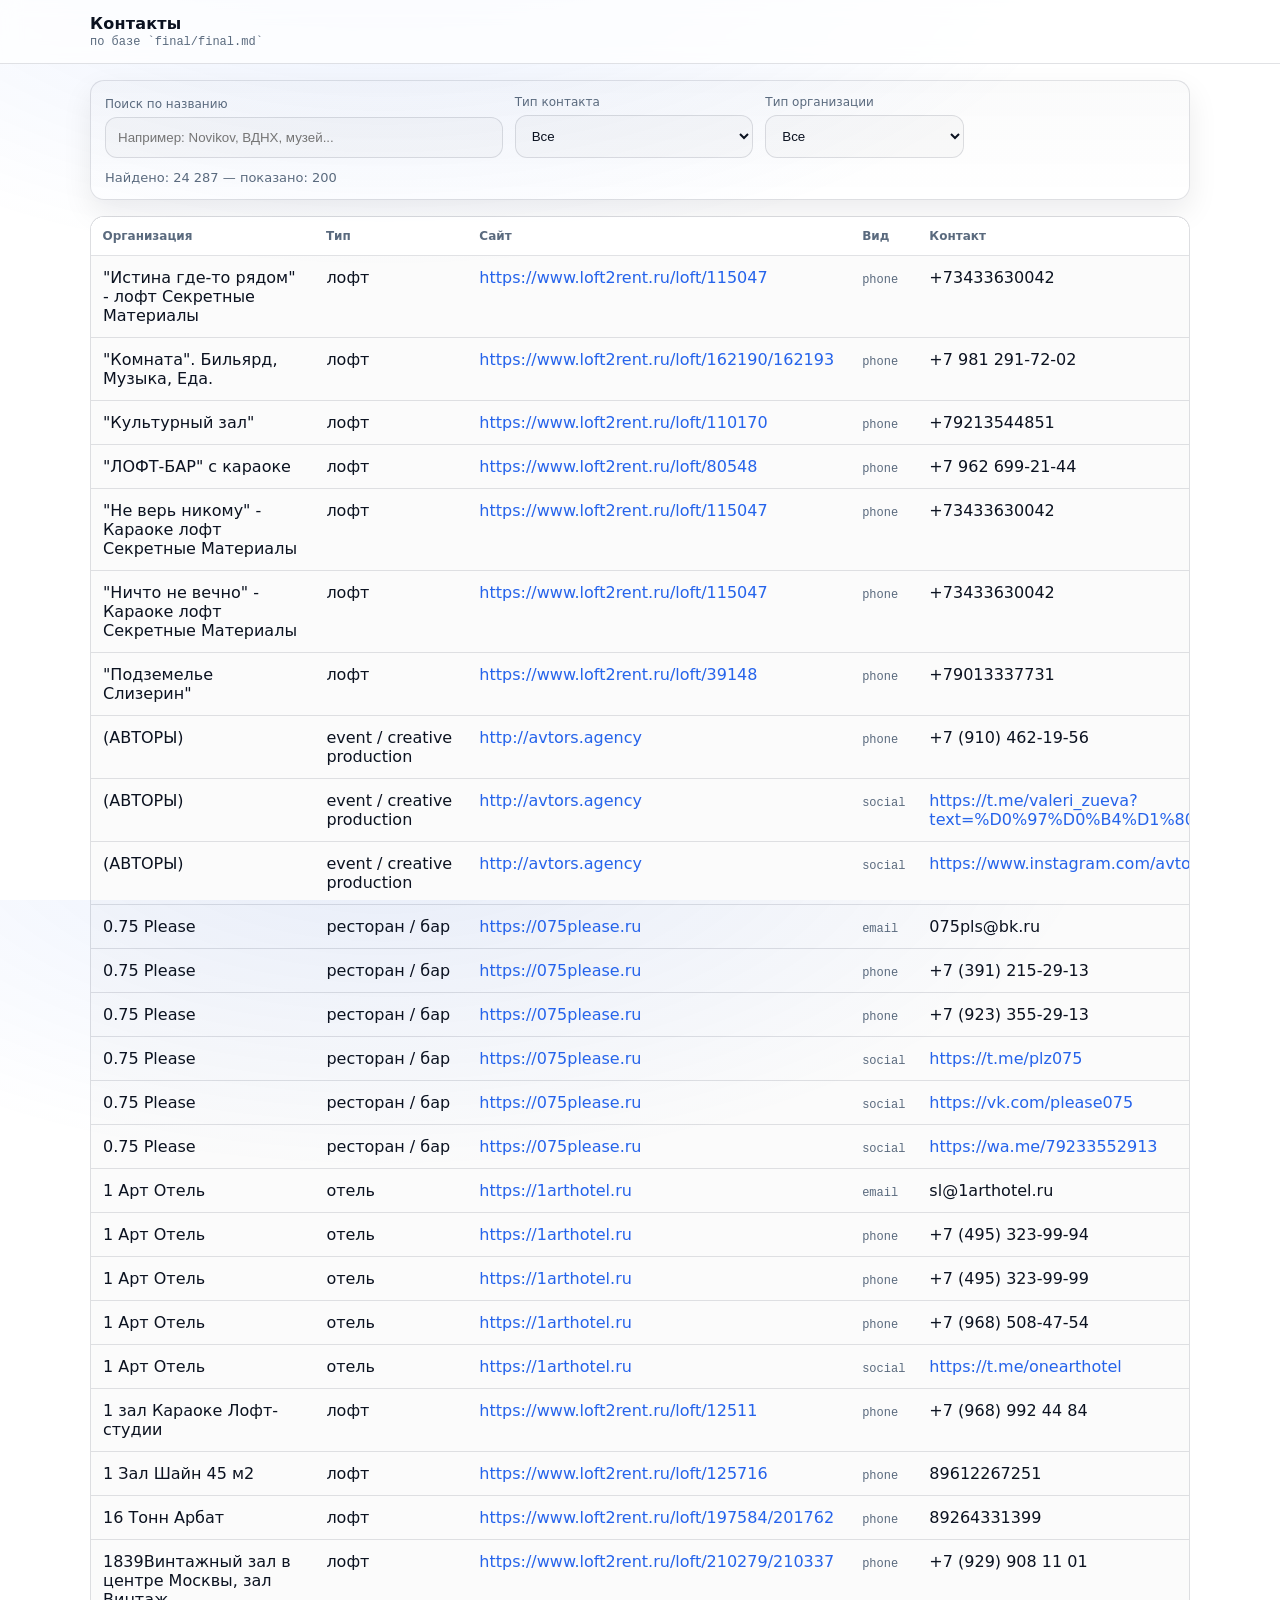
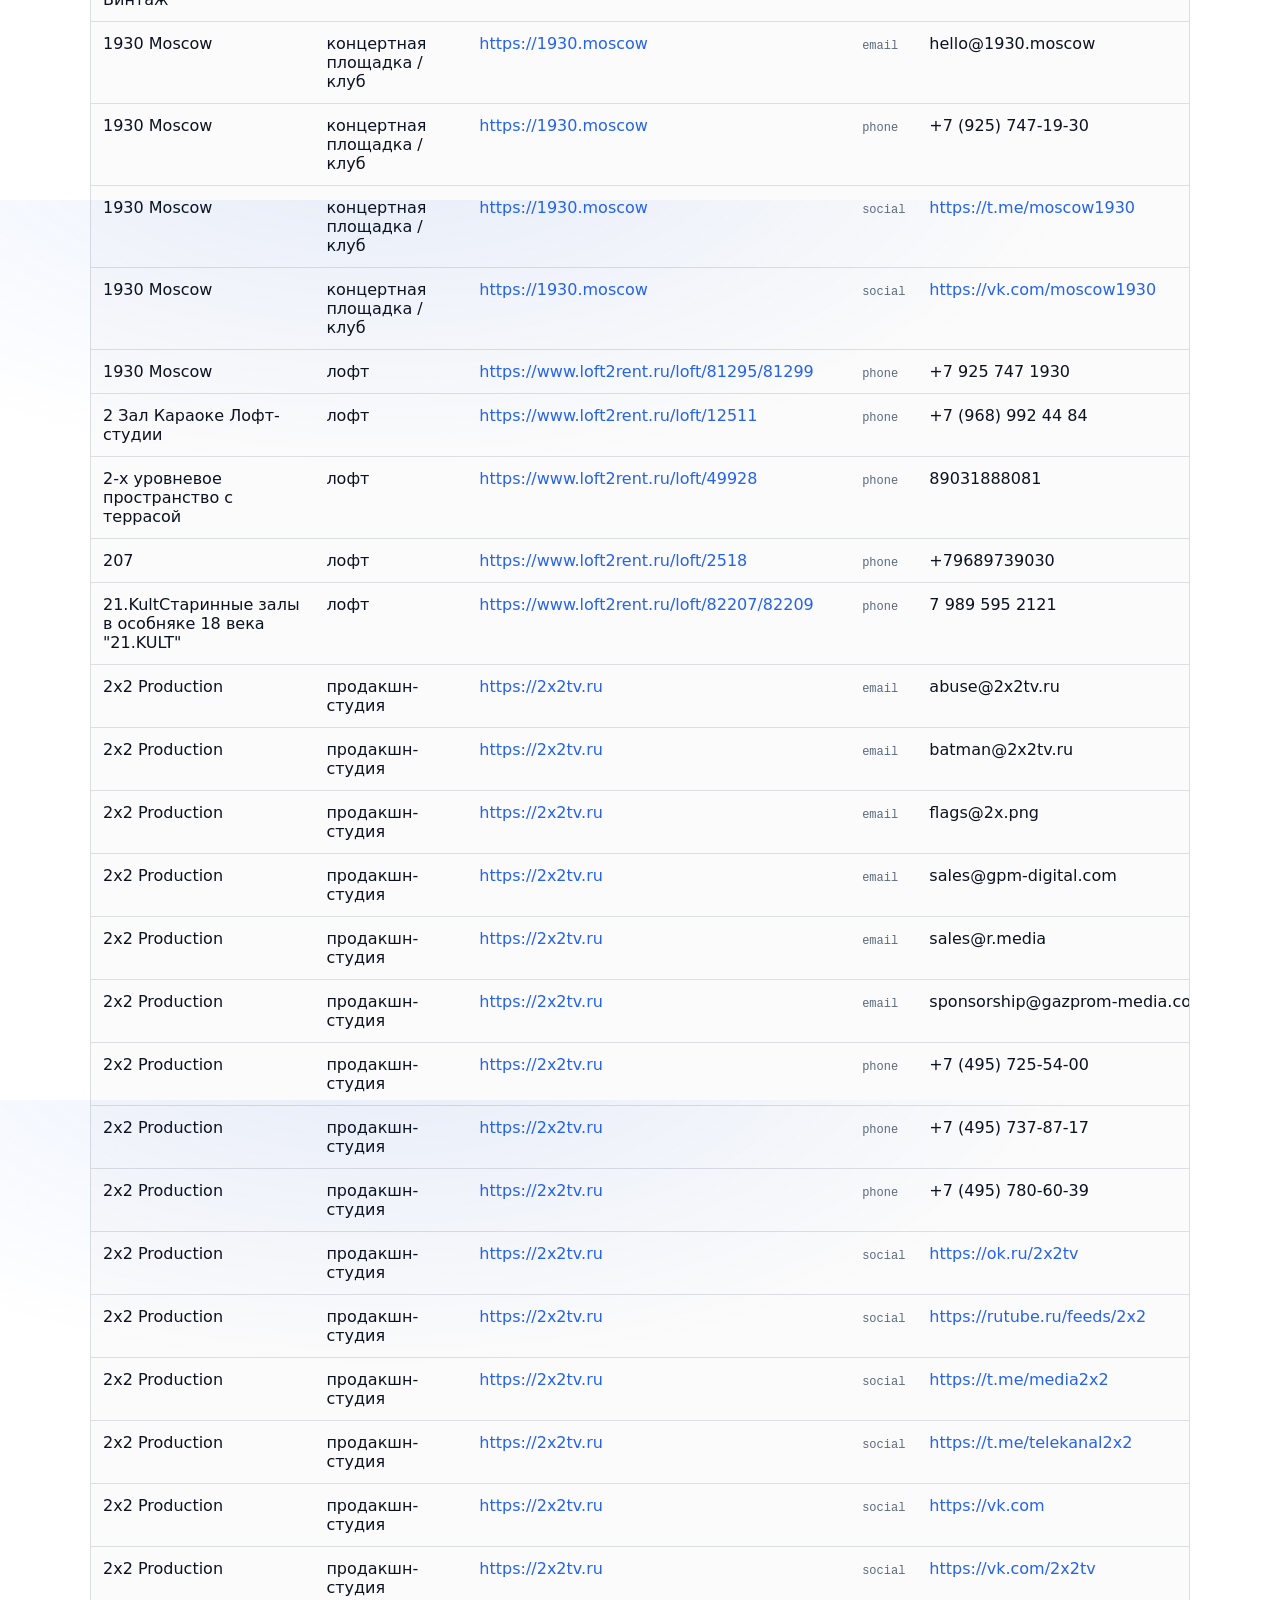
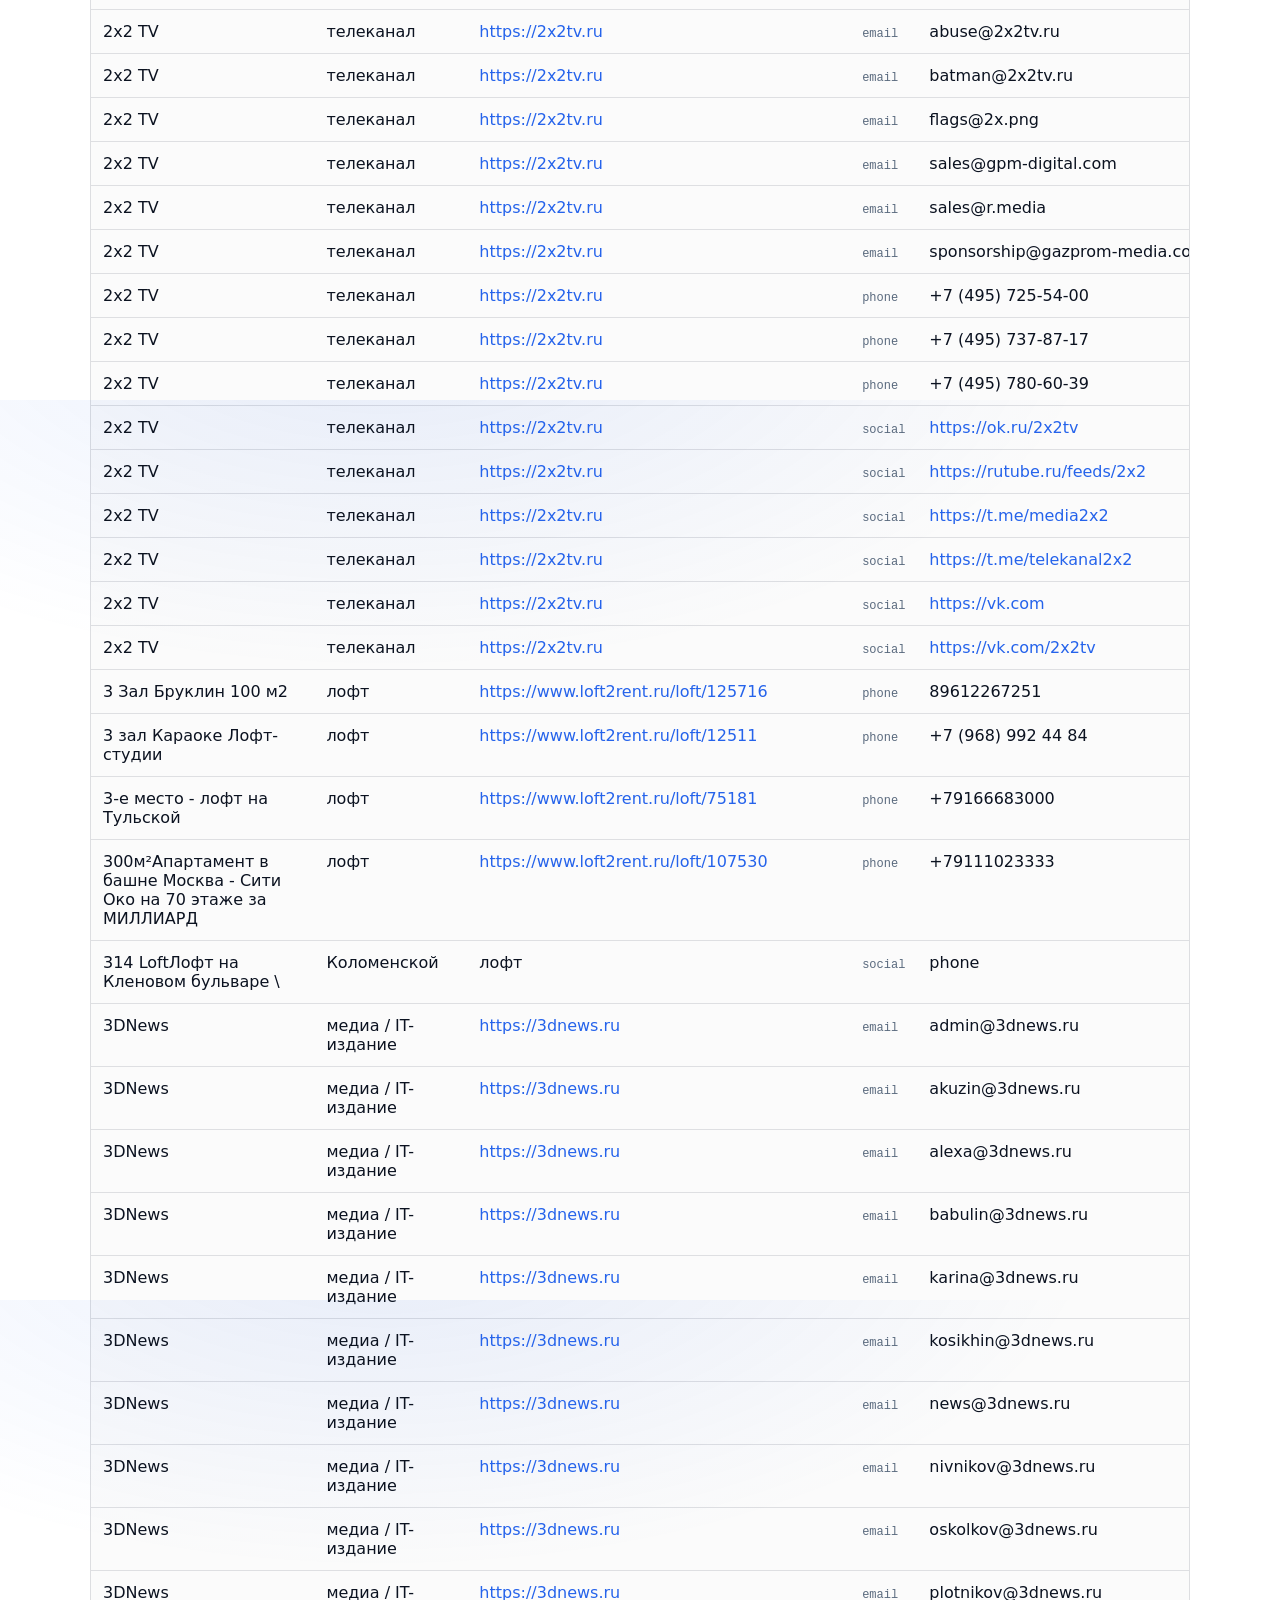
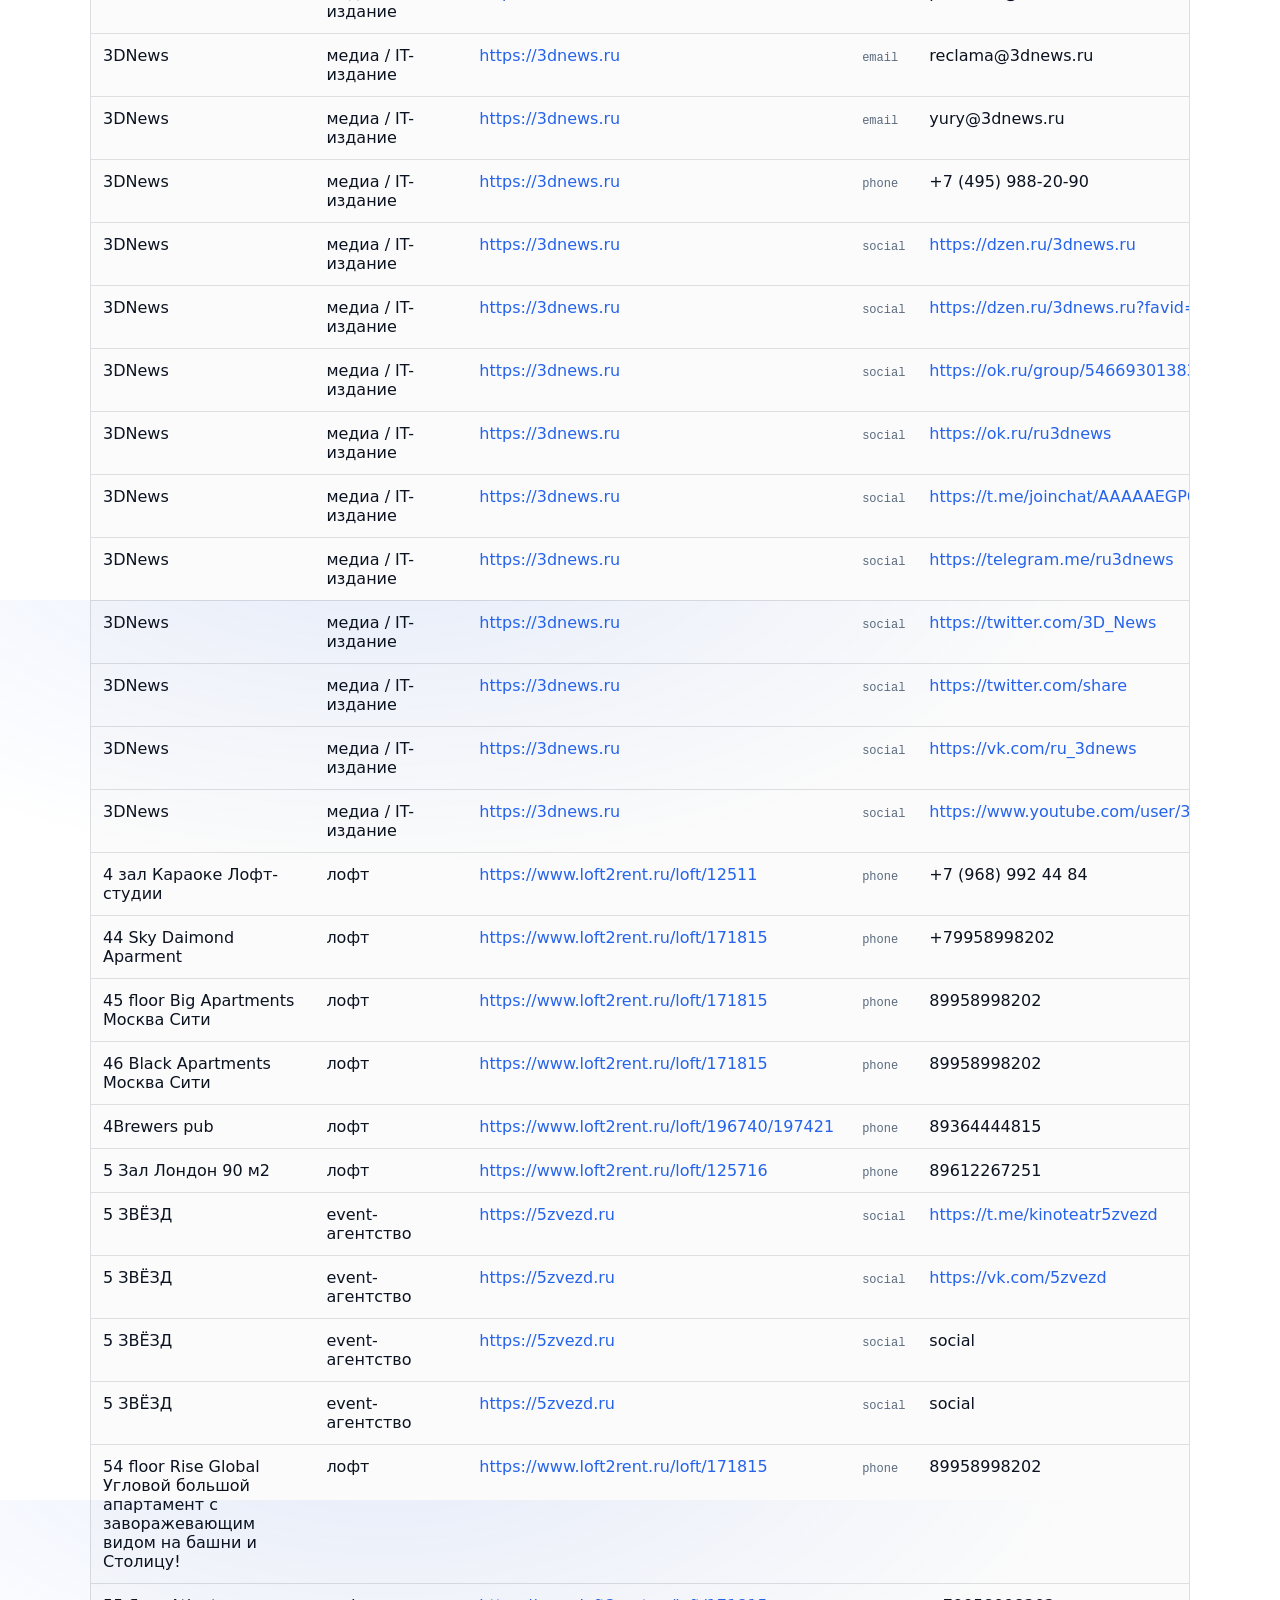
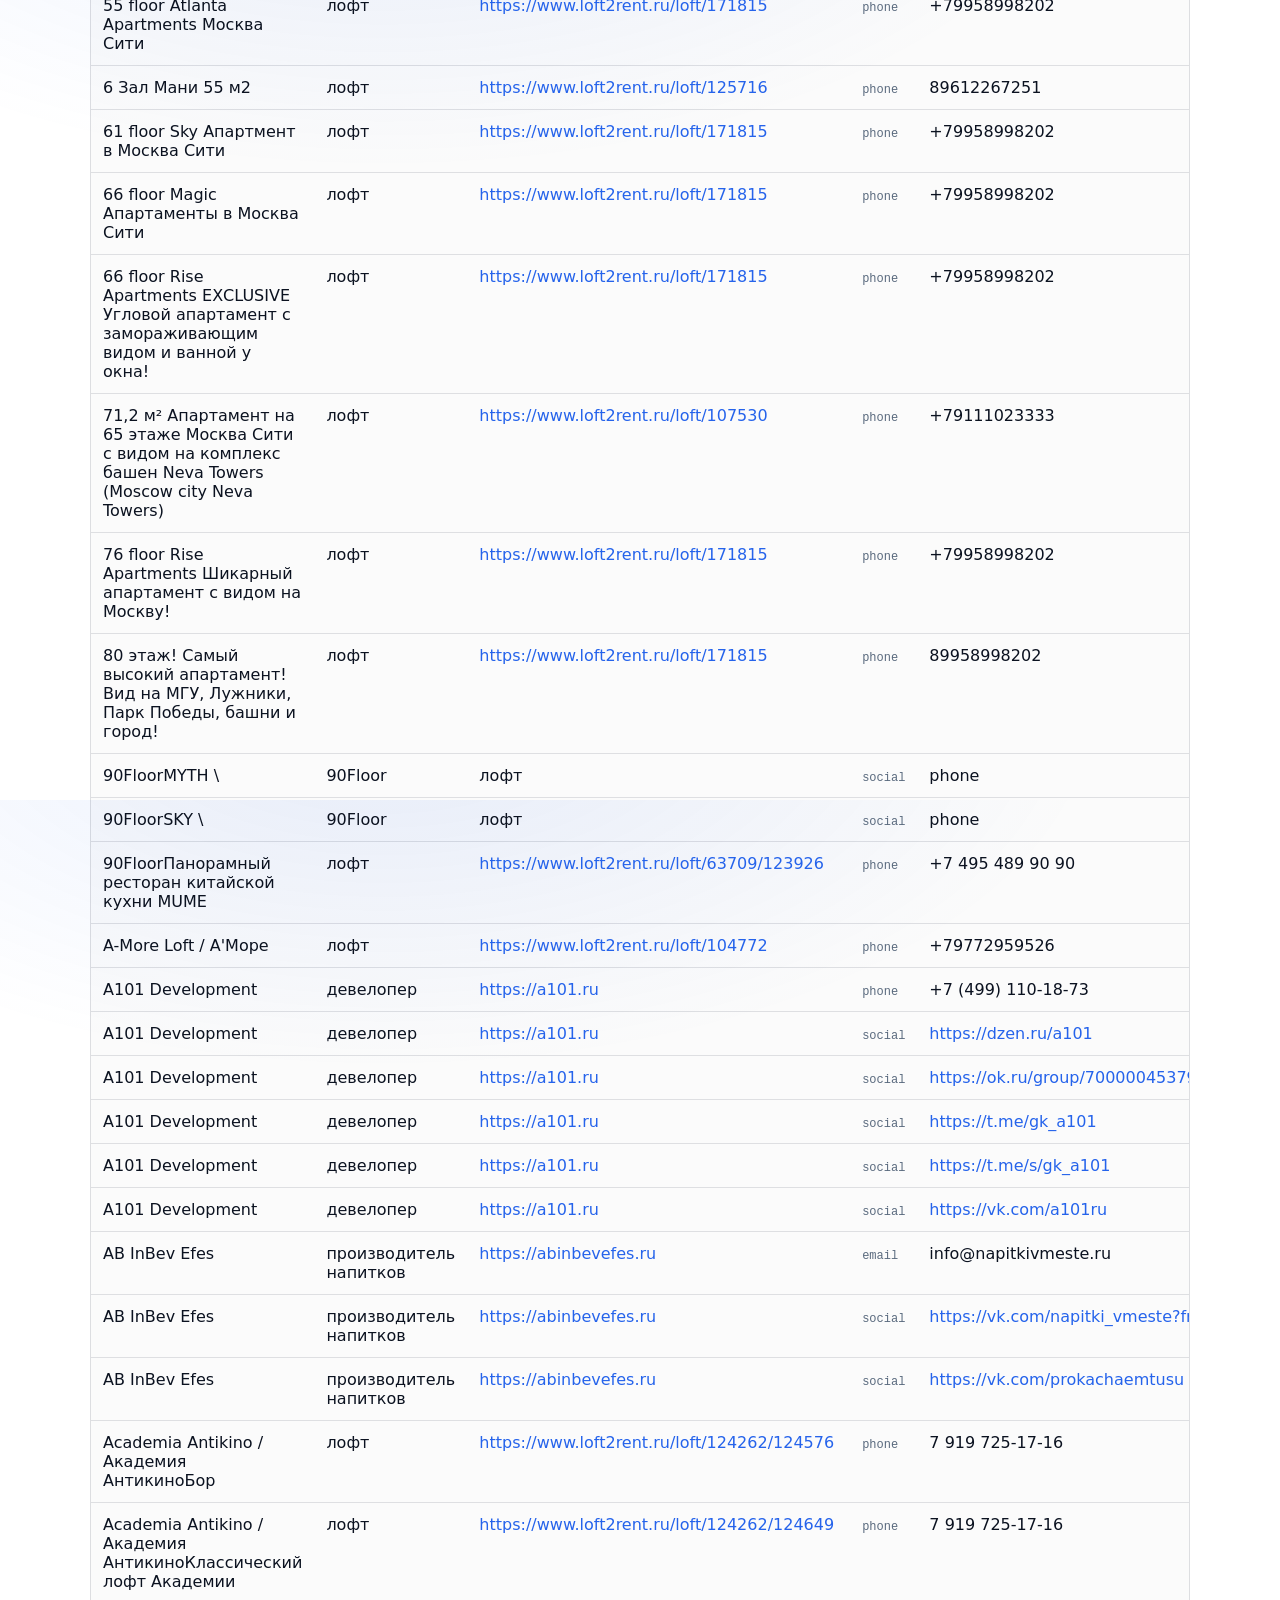
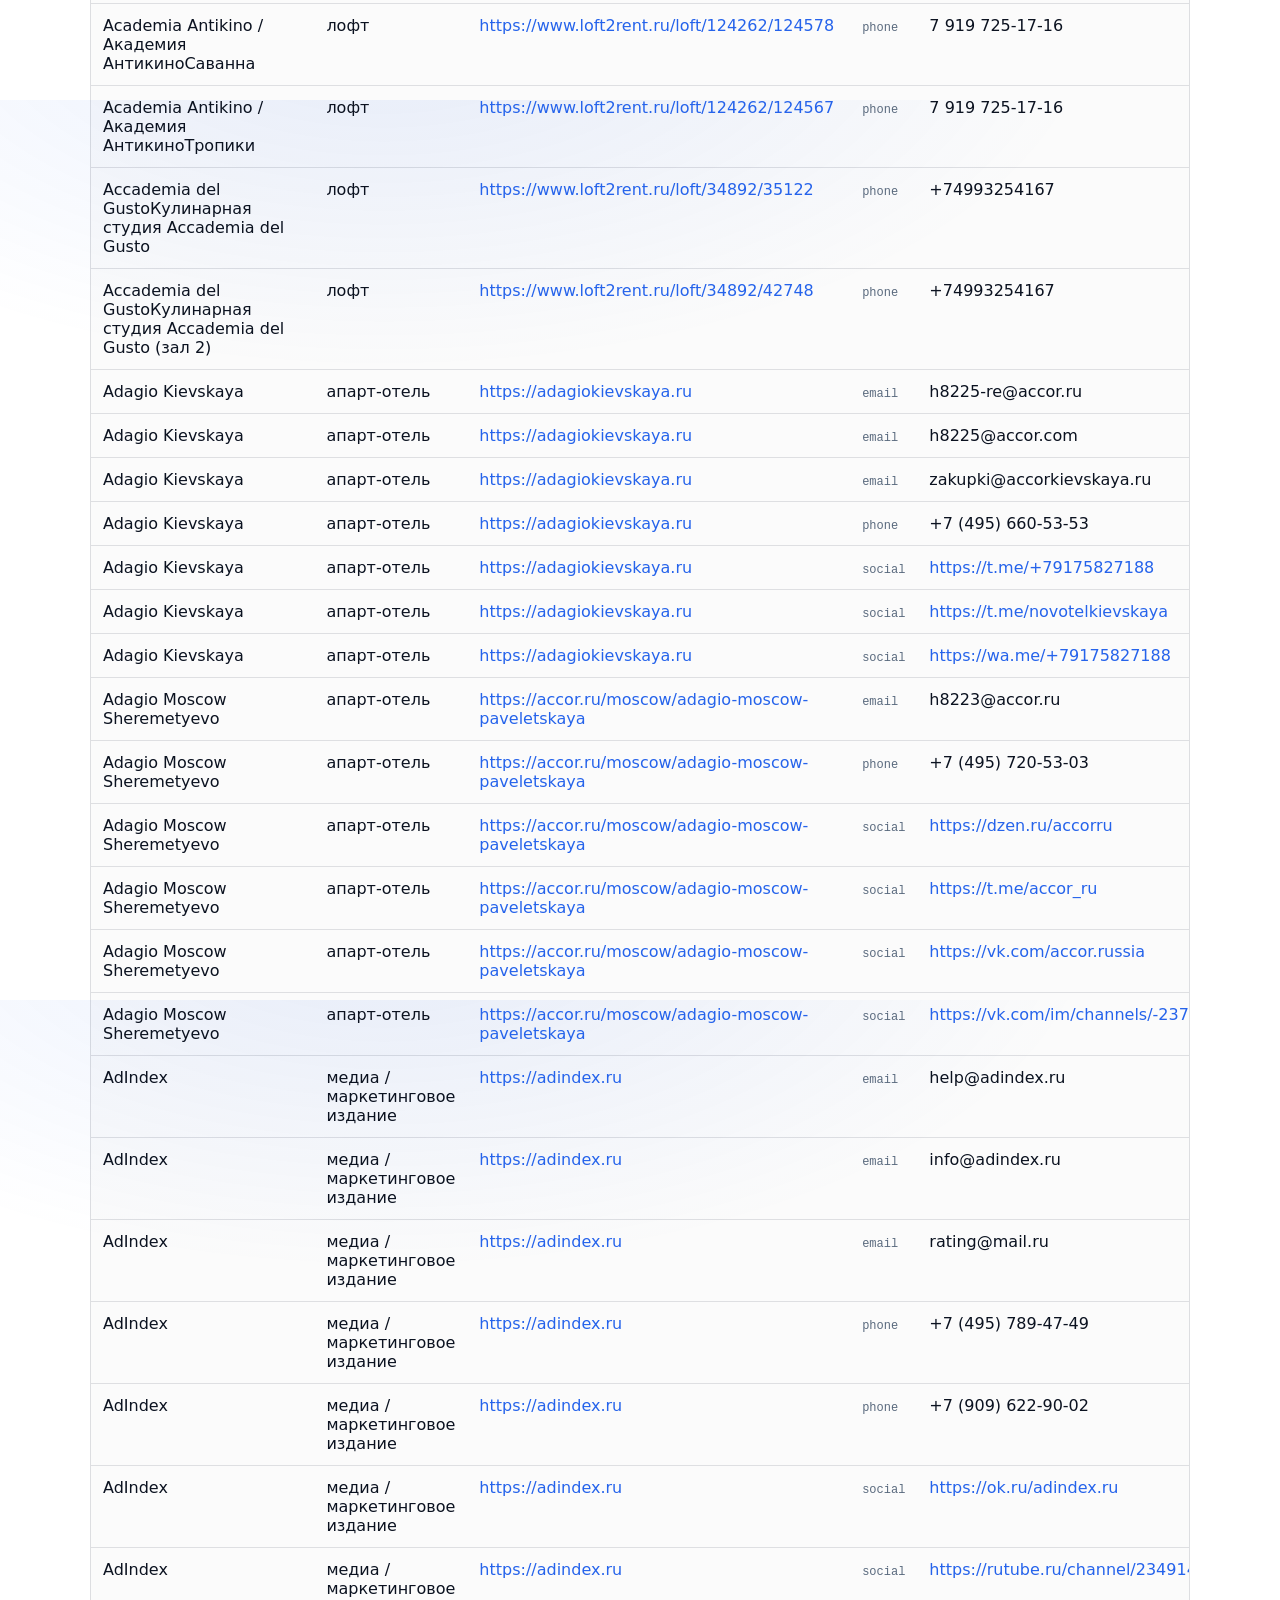
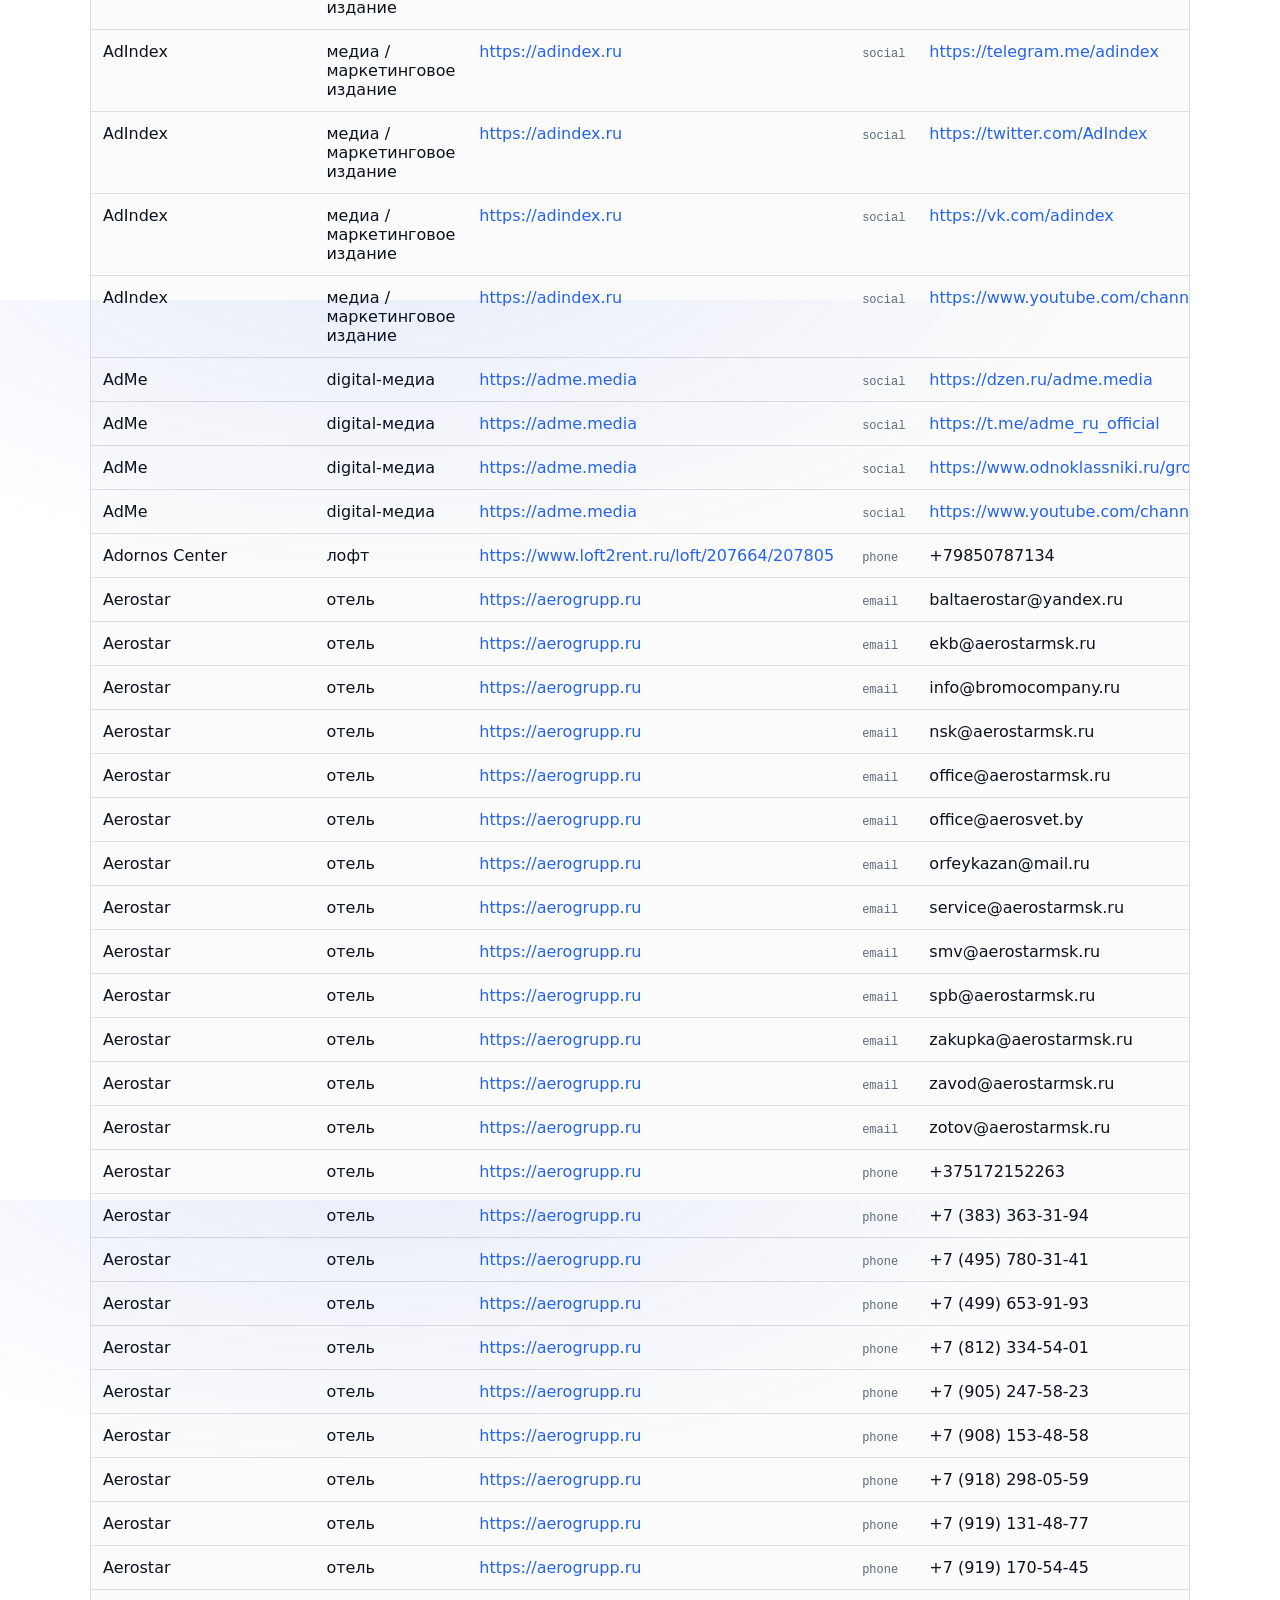
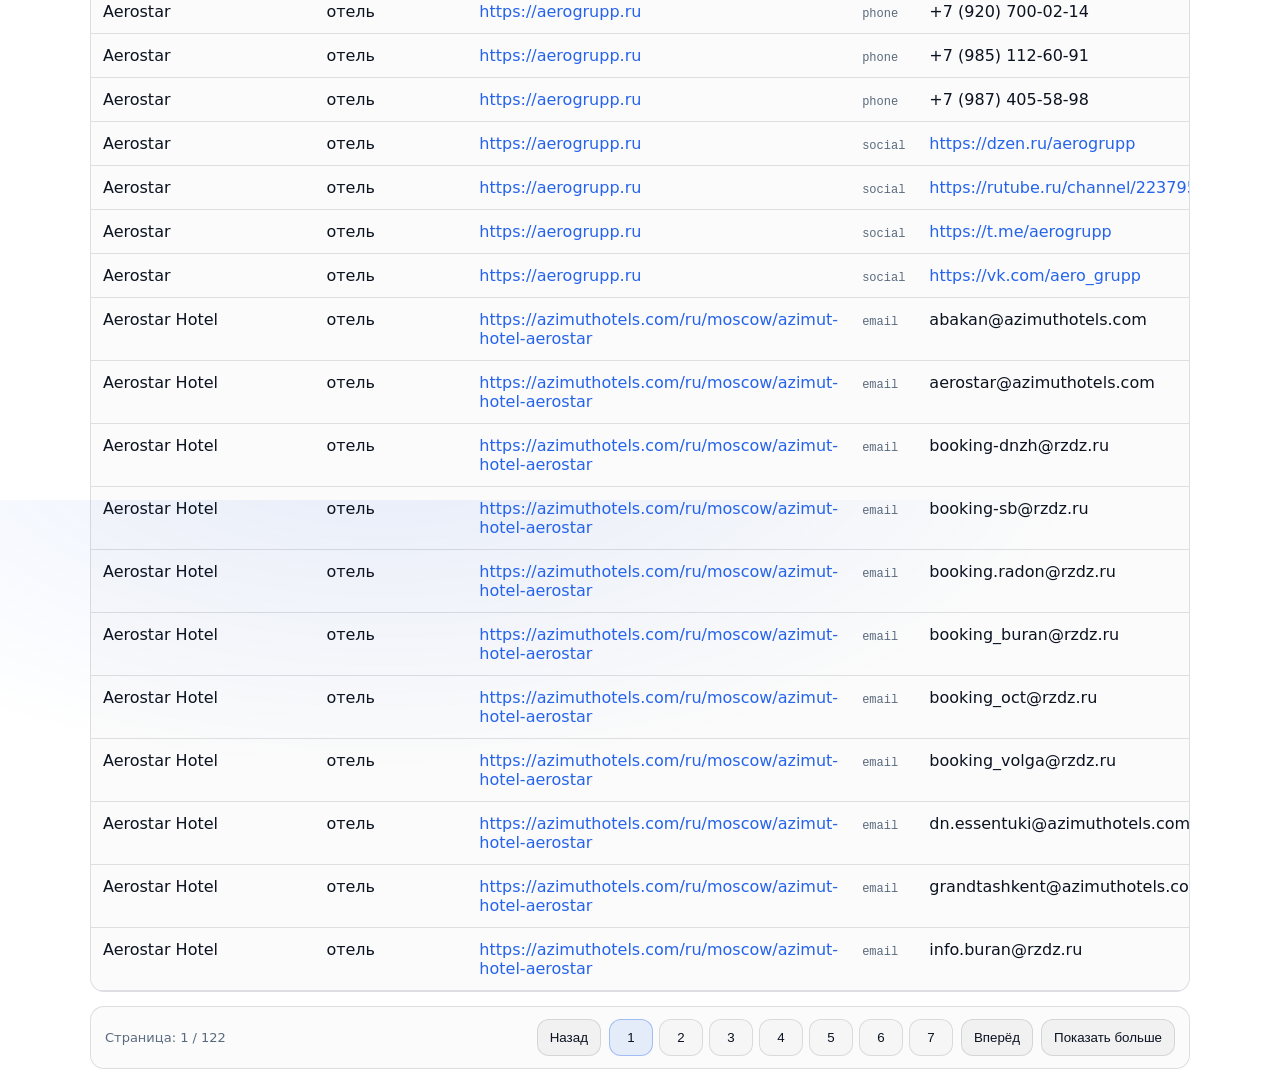
==== index.html @ ebb4dbf0 "898" ====
<!doctype html>
<html lang="ru">
  <head>
    <meta charset="utf-8" />
    <meta name="viewport" content="width=device-width, initial-scale=1" />
    <title>Контакты</title>
    <link rel="stylesheet" href="./styles.css" />
  </head>
  <body>
    <header class="topbar">
      <div class="wrap">
        <div class="brand">Контакты</div>
        <div class="sub">по базе `final/final.md`</div>
      </div>
    </header>

    <main class="wrap">
      <section class="panel">
        <div class="controls">
          <label class="field">
            <span>Поиск по названию</span>
            <input id="q" type="search" placeholder="Например: Novikov, ВДНХ, музей..." autocomplete="off" />
          </label>

          <label class="field">
            <span>Тип контакта</span>
            <select id="contactFilter">
              <option value="all">Все</option>
              <option value="phone">Телефон</option>
              <option value="email">Email</option>
              <option value="social">Social (все)</option>
              <option value="social:telegram">Social: Telegram</option>
              <option value="social:vk">Social: VK</option>
              <option value="social:instagram">Social: Instagram</option>
              <option value="social:whatsapp">Social: WhatsApp</option>
              <option value="social:youtube">Social: YouTube</option>
              <option value="social:tiktok">Social: TikTok</option>
              <option value="social:dzen">Social: Dzen</option>
              <option value="social:rutube">Social: Rutube</option>
              <option value="social:ok">Social: OK</option>
              <option value="social:facebook">Social: Facebook</option>
              <option value="social:linkedin">Social: LinkedIn</option>
              <option value="social:x">Social: X</option>
              <option value="social:other">Social: Other</option>
            </select>
          </label>

          <label class="field">
            <span>Тип организации</span>
            <select id="orgType">
              <option value="all">Все</option>
            </select>
          </label>

          <!-- соцсеть теперь часть фильтра "Тип контакта" -->
        </div>

        <div class="meta">
          <div id="status">Загрузка…</div>
        </div>
      </section>

      <section class="tableWrap" aria-live="polite">
        <table class="table">
          <thead>
            <tr>
              <th>Организация</th>
              <th>Тип</th>
              <th class="hide-sm">Сайт</th>
              <th>Вид</th>
              <th>Контакт</th>
            </tr>
          </thead>
          <tbody id="rows"></tbody>
        </table>
      </section>

      <section class="pager" aria-label="Пагинация">
        <div class="pagerRow">
          <div class="pagerLeft">
            <div id="pageStatus" class="pagerText"></div>
          </div>
          <div class="pagerRight">
            <button id="prevPage" class="btn" type="button">Назад</button>
            <div id="pageNums" class="pageNums" aria-label="Номера страниц"></div>
            <button id="nextPage" class="btn" type="button">Вперёд</button>
            <button id="loadMore" class="btn" type="button" hidden>Показать больше</button>
          </div>
        </div>
      </section>
    </main>

    <script src="./app.js"></script>
  </body>
</html>
---- styles.css ----
/* Minimal, readable, mobile-first */
:root {
  --bg: #ffffff;
  --panel: #ffffff;
  --text: #0b1220;
  --muted: #5a6a7e;
  --line: rgba(15, 23, 42, 0.12);
  --chip: rgba(15, 23, 42, 0.04);
  --chipOn: rgba(37, 99, 235, 0.12);
  --accent: #2563eb;
  --shadow: 0 12px 30px rgba(2, 6, 23, 0.08);
  --radius: 14px;
  --mono: ui-monospace, SFMono-Regular, Menlo, Monaco, Consolas, "Liberation Mono", "Courier New", monospace;
  --sans: ui-sans-serif, system-ui, -apple-system, Segoe UI, Roboto, Arial, sans-serif;
}

* { box-sizing: border-box; }
html, body { height: 100%; }
body {
  margin: 0;
  font-family: var(--sans);
  background: radial-gradient(1200px 600px at 30% -10%, rgba(37, 99, 235, 0.10), transparent 60%), var(--bg);
  color: var(--text);
}

.wrap {
  width: min(1100px, calc(100% - 24px));
  margin: 0 auto;
}

.topbar {
  position: sticky;
  top: 0;
  z-index: 10;
  backdrop-filter: blur(10px);
  background: rgba(255, 255, 255, 0.75);
  border-bottom: 1px solid var(--line);
}
.topbar .wrap { padding: 14px 0; }
.brand { font-weight: 700; letter-spacing: 0.2px; }
.sub { color: var(--muted); font-size: 12px; margin-top: 2px; font-family: var(--mono); }

.panel {
  margin: 16px 0;
  padding: 14px;
  border: 1px solid var(--line);
  background: linear-gradient(180deg, rgba(15, 23, 42, 0.02), transparent);
  border-radius: var(--radius);
  box-shadow: var(--shadow);
}

.controls {
  display: grid;
  grid-template-columns: 1fr;
  gap: 12px;
}

.field span {
  display: block;
  font-size: 12px;
  color: var(--muted);
  margin-bottom: 6px;
}

input[type="search"] {
  width: 100%;
  padding: 12px 12px;
  border-radius: 12px;
  border: 1px solid var(--line);
  background: rgba(15, 23, 42, 0.02);
  color: var(--text);
  outline: none;
}

select {
  width: 100%;
  padding: 12px 12px;
  border-radius: 12px;
  border: 1px solid var(--line);
  background: rgba(15, 23, 42, 0.02);
  color: var(--text);
  outline: none;
}
select:focus {
  border-color: rgba(37, 99, 235, 0.55);
  box-shadow: 0 0 0 4px rgba(37, 99, 235, 0.12);
}

@media (min-width: 860px) {
  .controls {
    grid-template-columns: 2fr 1.2fr 1fr 1fr;
    align-items: end;
  }
}
input[type="search"]:focus {
  border-color: rgba(37, 99, 235, 0.55);
  box-shadow: 0 0 0 4px rgba(37, 99, 235, 0.12);
}

.chips { display: flex; gap: 8px; flex-wrap: wrap; }
.chip {
  padding: 10px 12px;
  border-radius: 999px;
  border: 1px solid var(--line);
  background: var(--chip);
  color: var(--text);
  cursor: pointer;
  font-size: 13px;
}
.chip.is-on {
  background: var(--chipOn);
  border-color: rgba(37, 99, 235, 0.35);
}

.meta {
  margin-top: 12px;
  display: flex;
  justify-content: space-between;
  align-items: center;
  gap: 12px;
  color: var(--muted);
  font-size: 13px;
}

.pager {
  margin: 14px 0 24px;
  padding: 12px 14px;
  border: 1px solid var(--line);
  background: rgba(15, 23, 42, 0.015);
  border-radius: var(--radius);
}
.pagerRow{
  display:flex;
  flex-direction: column;
  gap: 12px;
}
.pagerText{
  color: var(--muted);
  font-size: 13px;
}
.pagerRight{
  display:flex;
  flex-wrap: wrap;
  gap: 8px;
  align-items: center;
}
.pageNums{
  display:flex;
  gap: 6px;
  flex-wrap: wrap;
}
.pageNum{
  padding: 10px 12px;
  border-radius: 12px;
  border: 1px solid var(--line);
  background: rgba(15, 23, 42, 0.02);
  color: var(--text);
  cursor: pointer;
  min-width: 44px;
}
.pageNum.is-on{
  border-color: rgba(37, 99, 235, 0.35);
  background: rgba(37, 99, 235, 0.10);
}

.btn {
  padding: 10px 12px;
  border-radius: 12px;
  border: 1px solid var(--line);
  background: rgba(15, 23, 42, 0.04);
  color: var(--text);
  cursor: pointer;
}
.btn:hover { border-color: rgba(37, 99, 235, 0.35); }

.tableWrap {
  overflow: auto;
  border-radius: var(--radius);
  border: 1px solid var(--line);
  background: rgba(15, 23, 42, 0.015);
}

.table {
  width: 100%;
  border-collapse: separate;
  border-spacing: 0;
  min-width: 840px;
}
.table th, .table td {
  padding: 12px 12px;
  border-bottom: 1px solid var(--line);
  vertical-align: top;
}
.table th {
  position: sticky;
  top: 0;
  z-index: 1;
  background: rgba(255, 255, 255, 0.92);
  text-align: left;
  font-size: 12px;
  color: var(--muted);
  font-weight: 600;
}
.table tr:hover td { background: rgba(37, 99, 235, 0.04); }

a {
  color: var(--accent);
  text-decoration: none;
}
a:hover { text-decoration: underline; }

.mono { font-family: var(--mono); font-size: 12px; color: var(--muted); }

/* Mobile: show fewer columns */
@media (max-width: 720px) {
  .hide-sm { display: none; }
  .table { min-width: 0; }
}

@media (min-width: 860px) {
  .pagerRow{
    flex-direction: row;
    justify-content: space-between;
    align-items: center;
  }
}
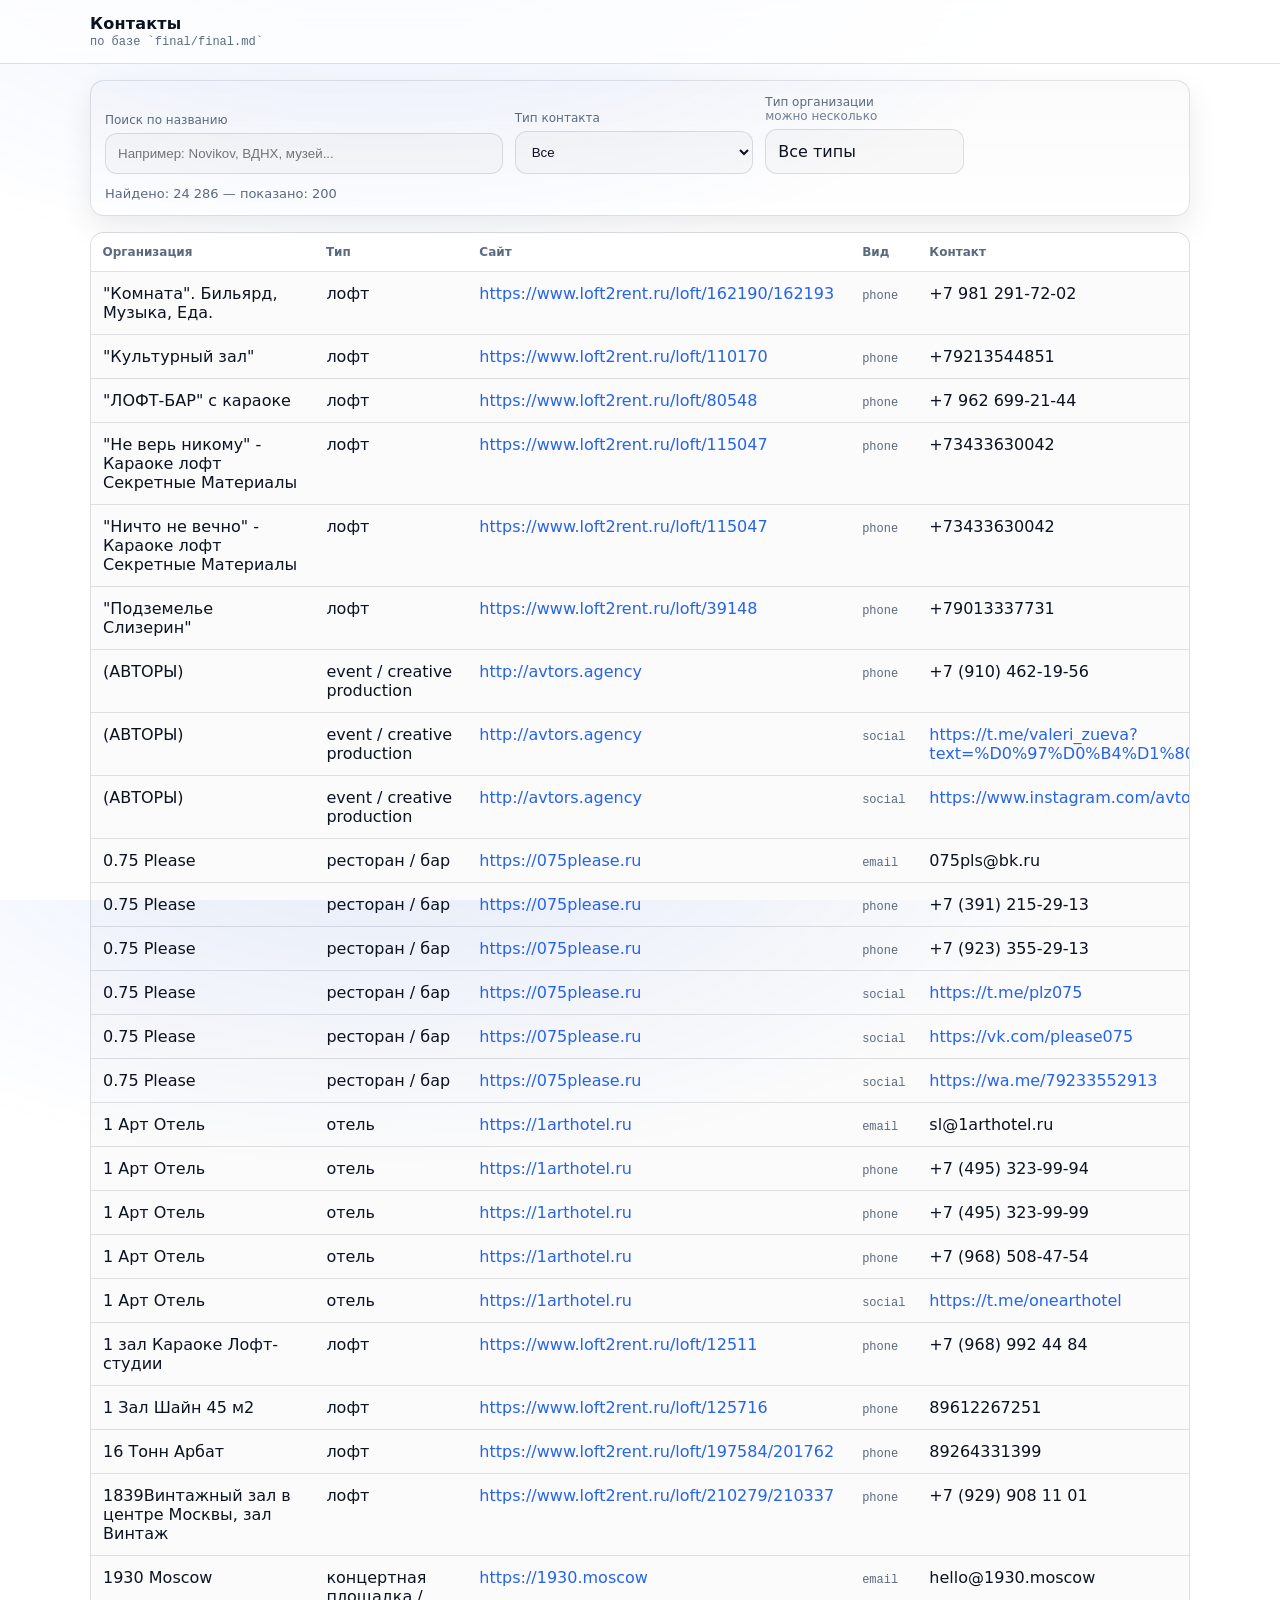
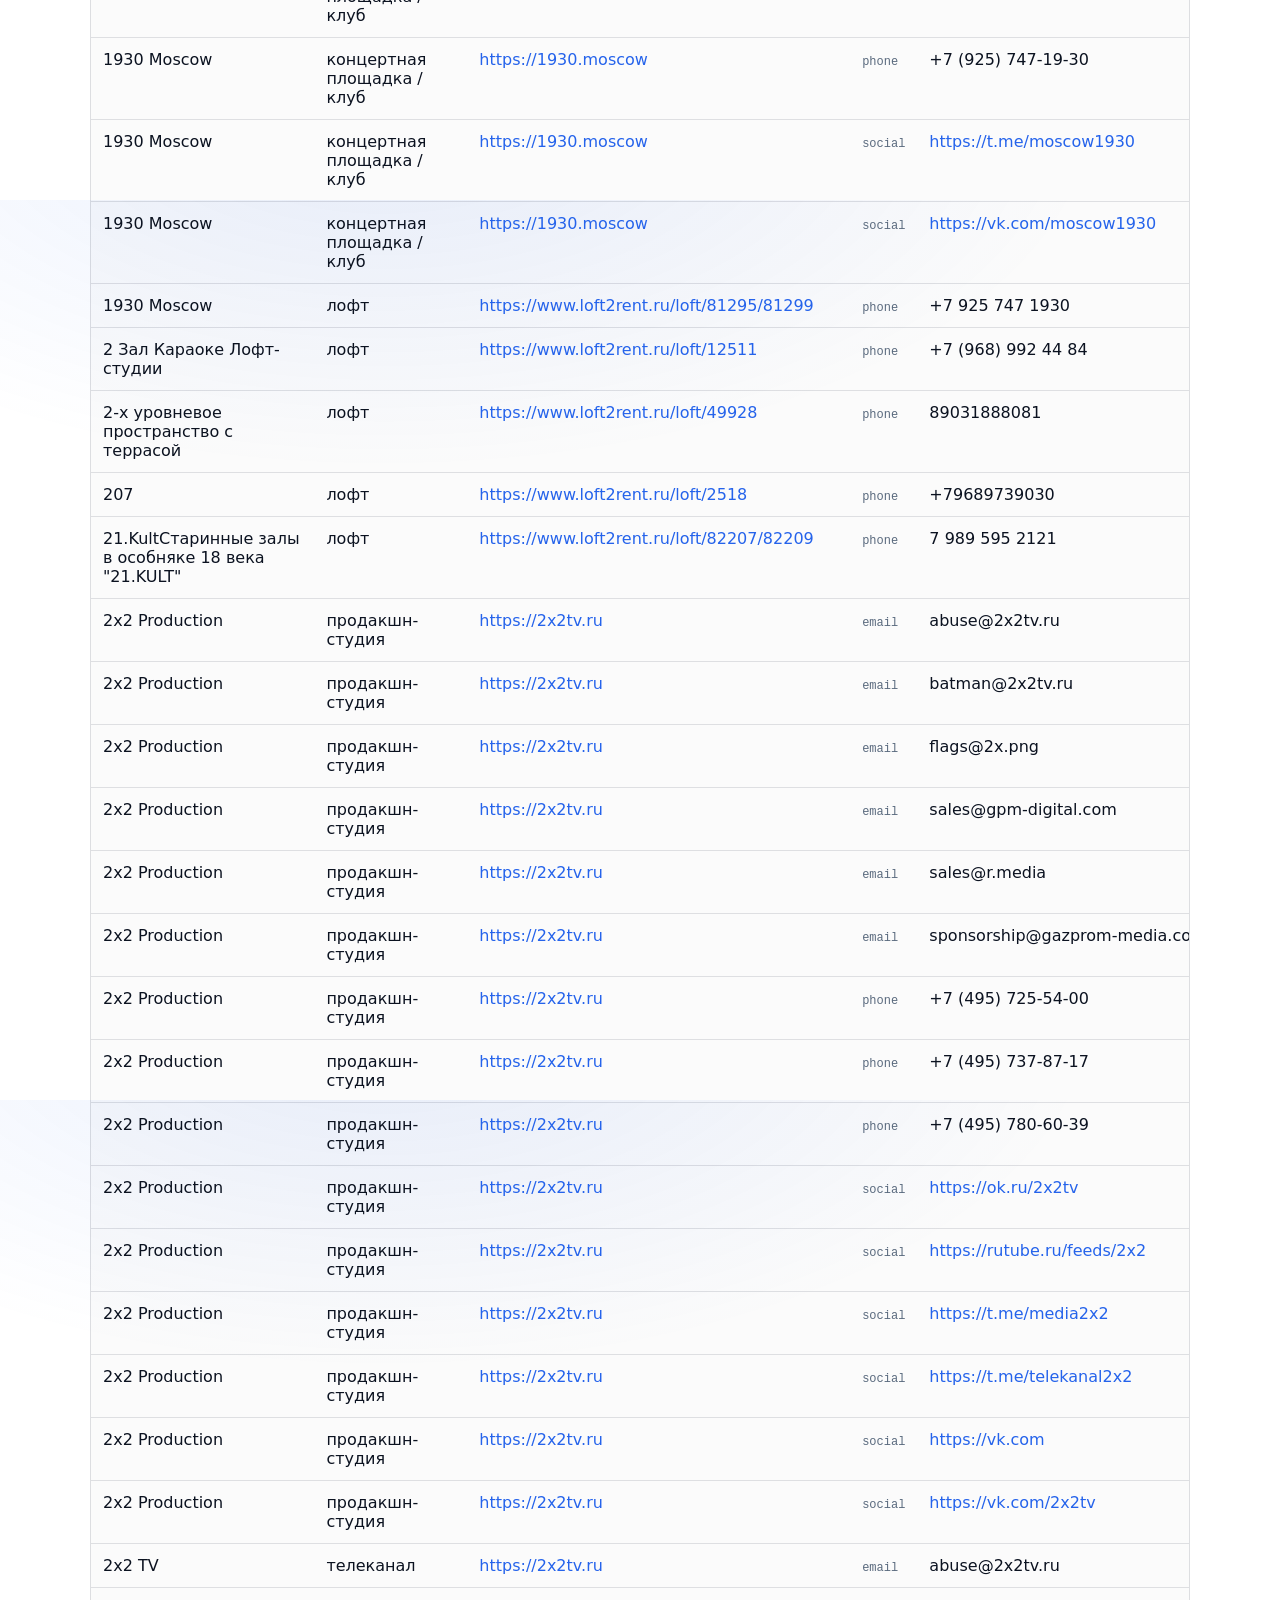
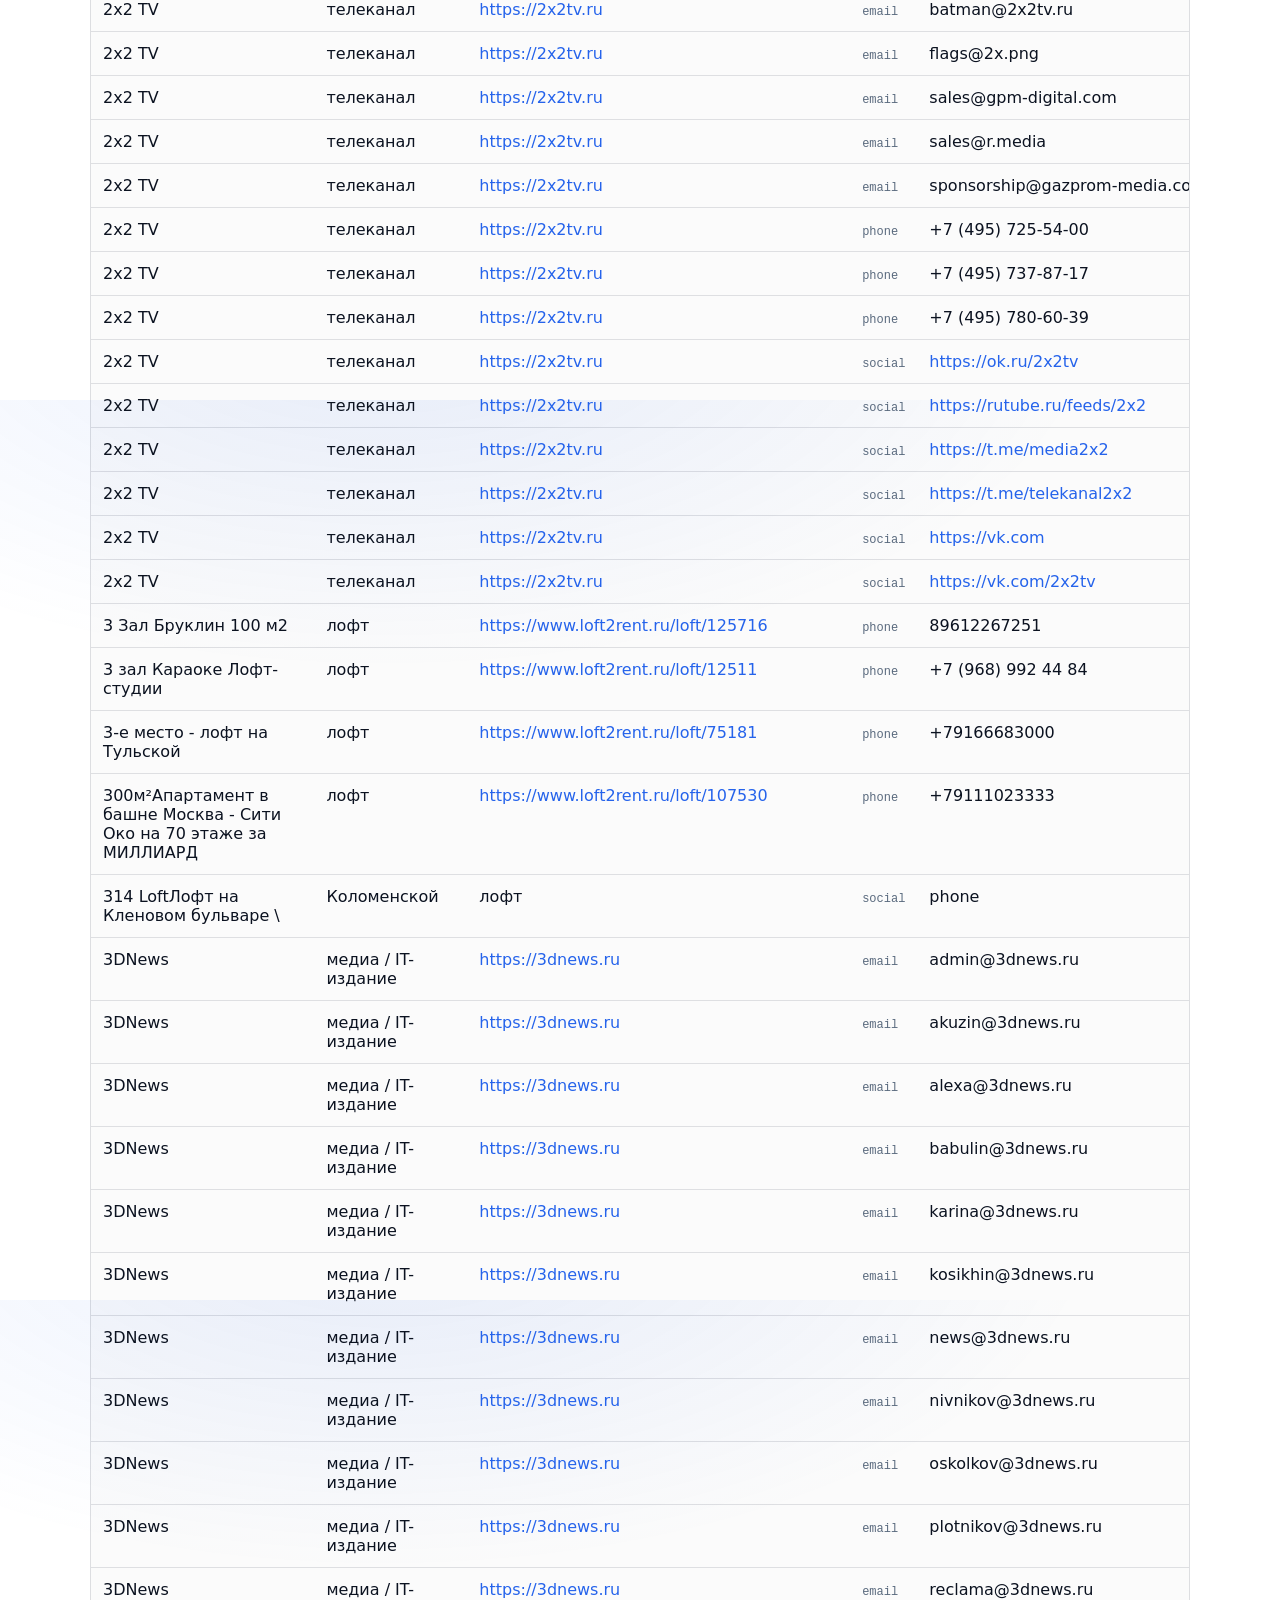
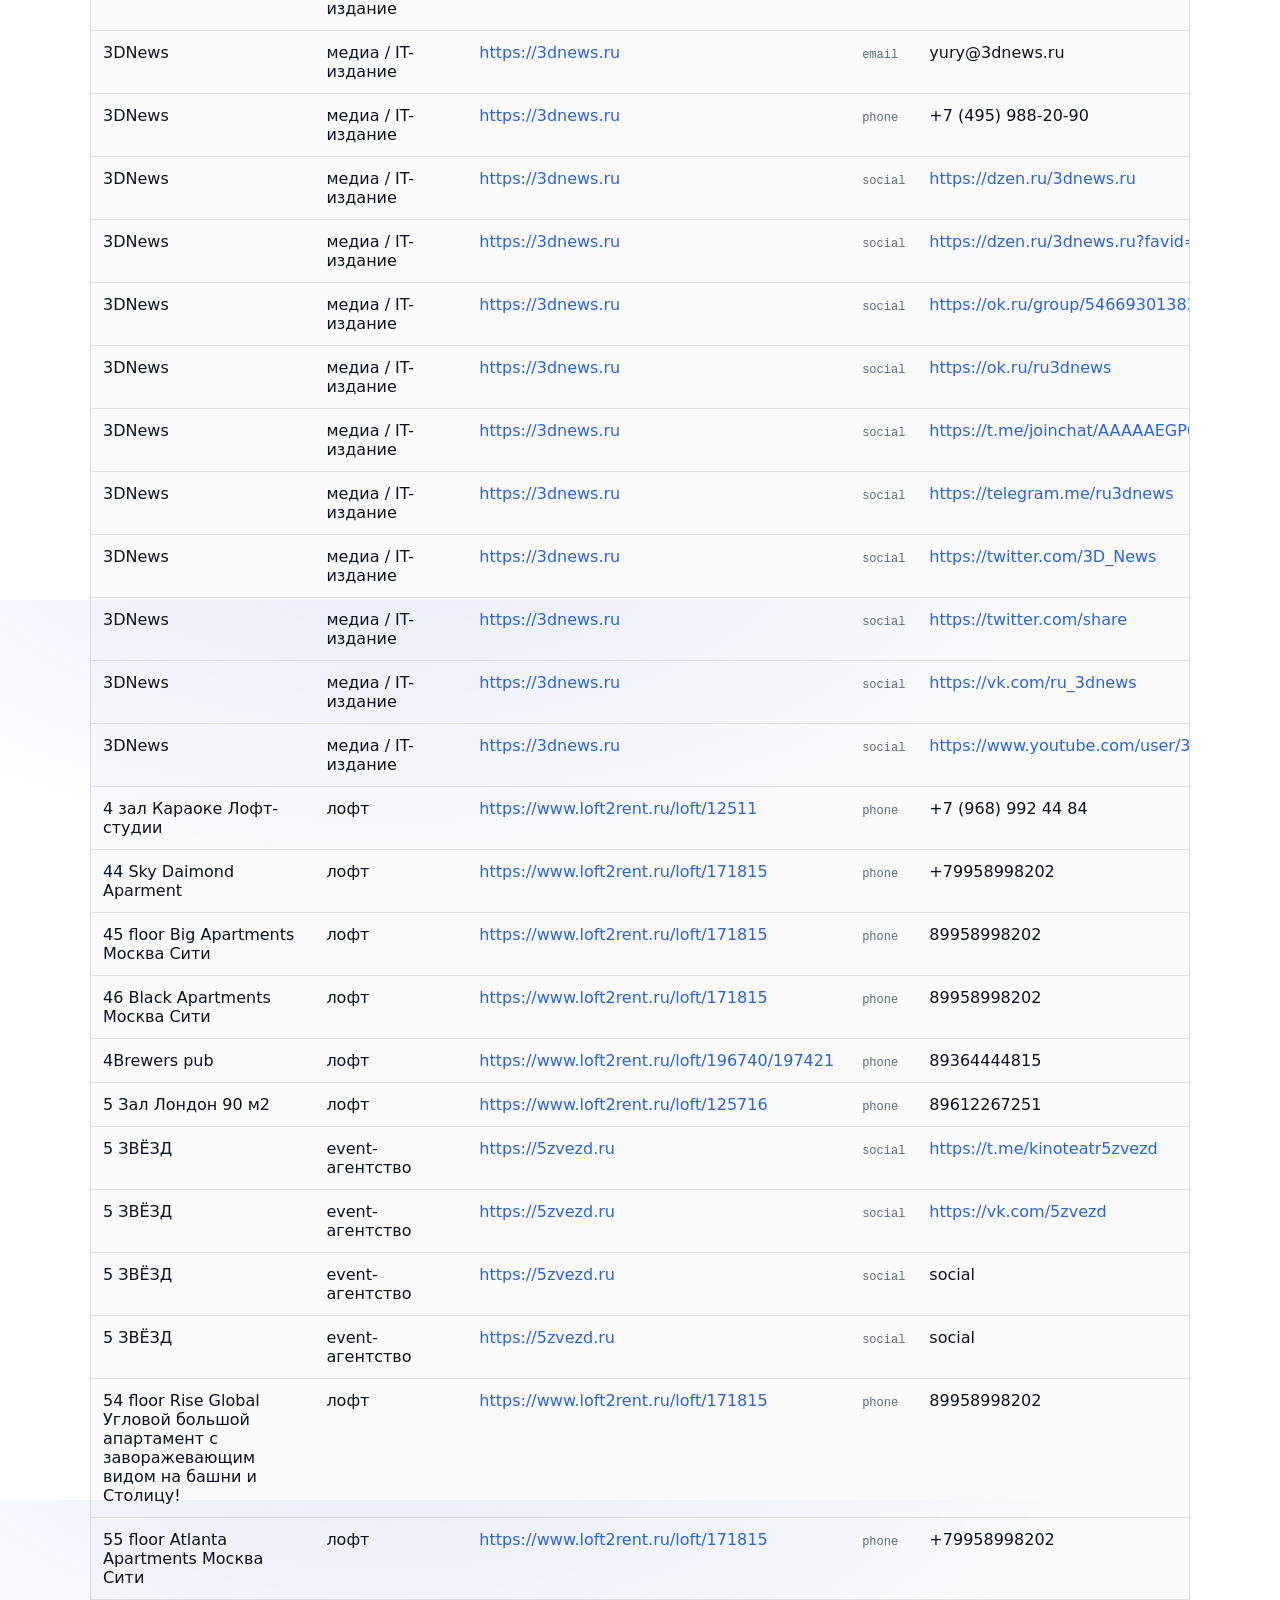
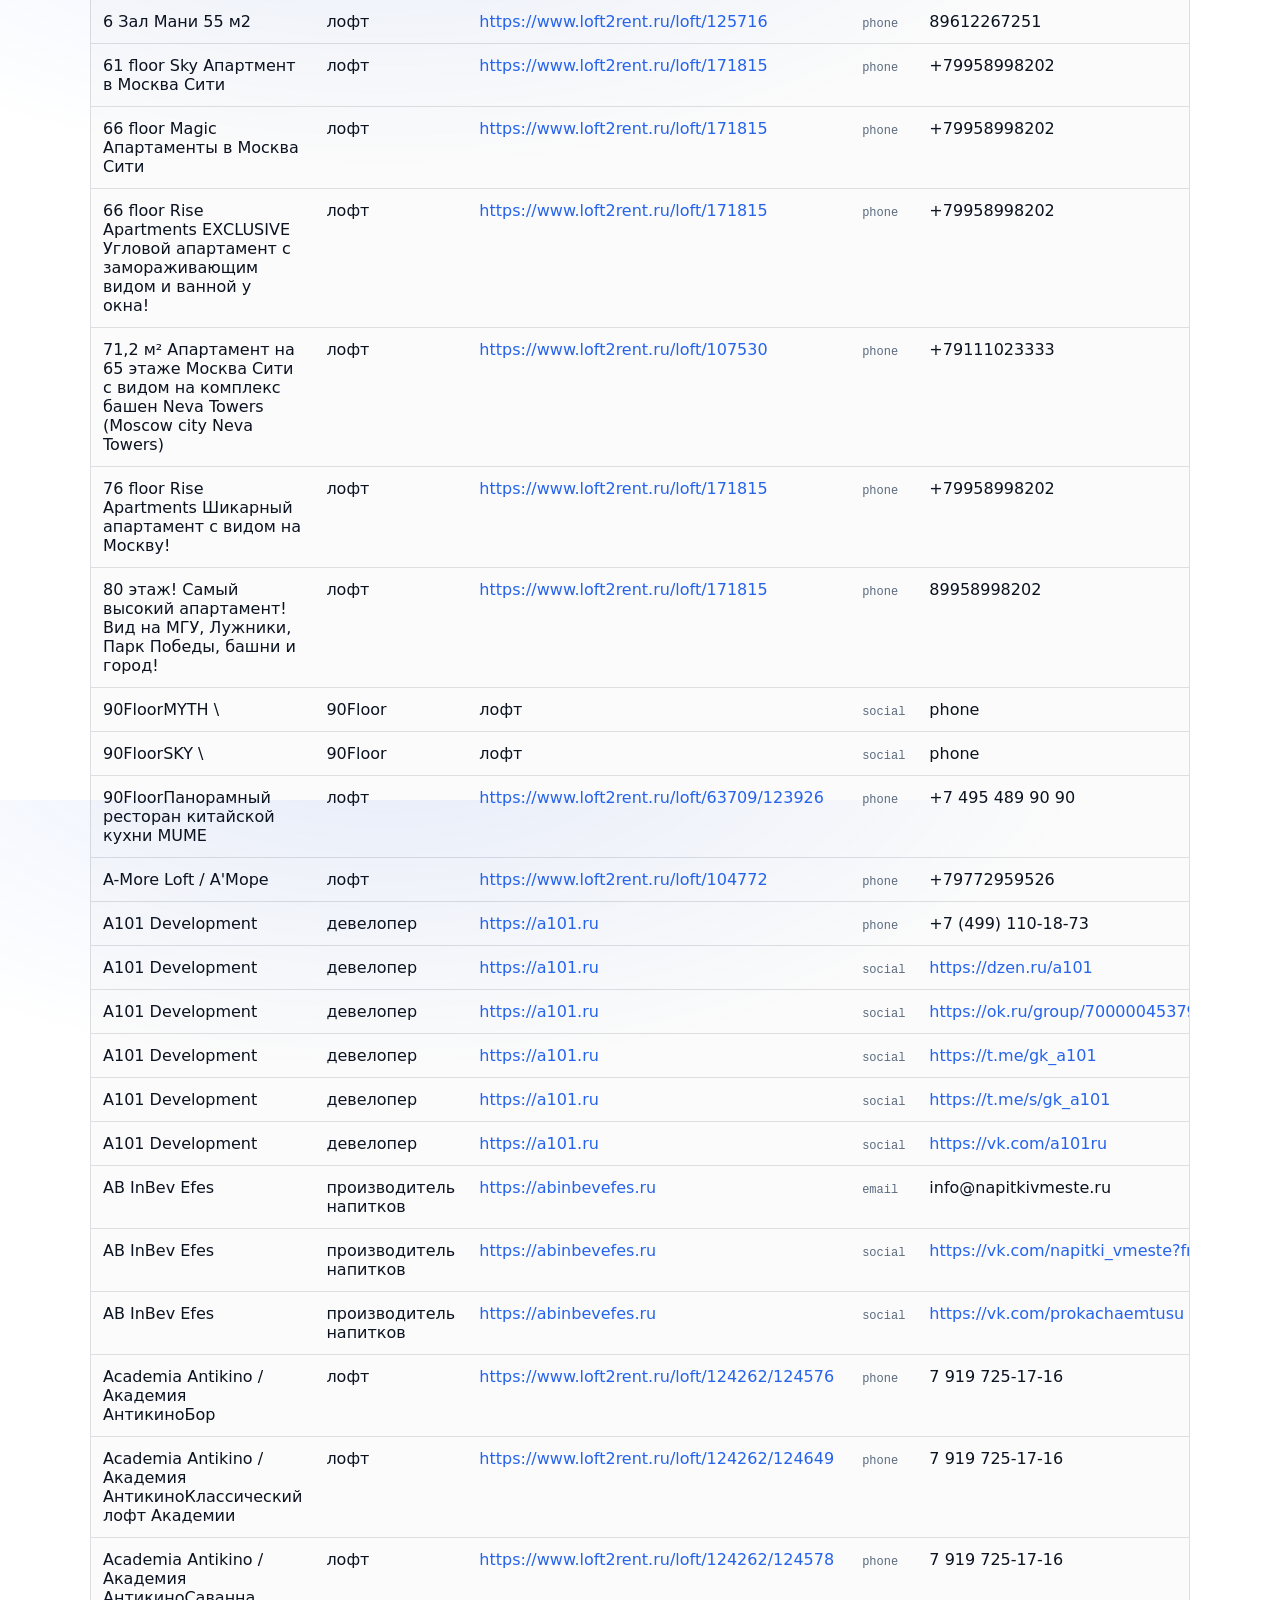
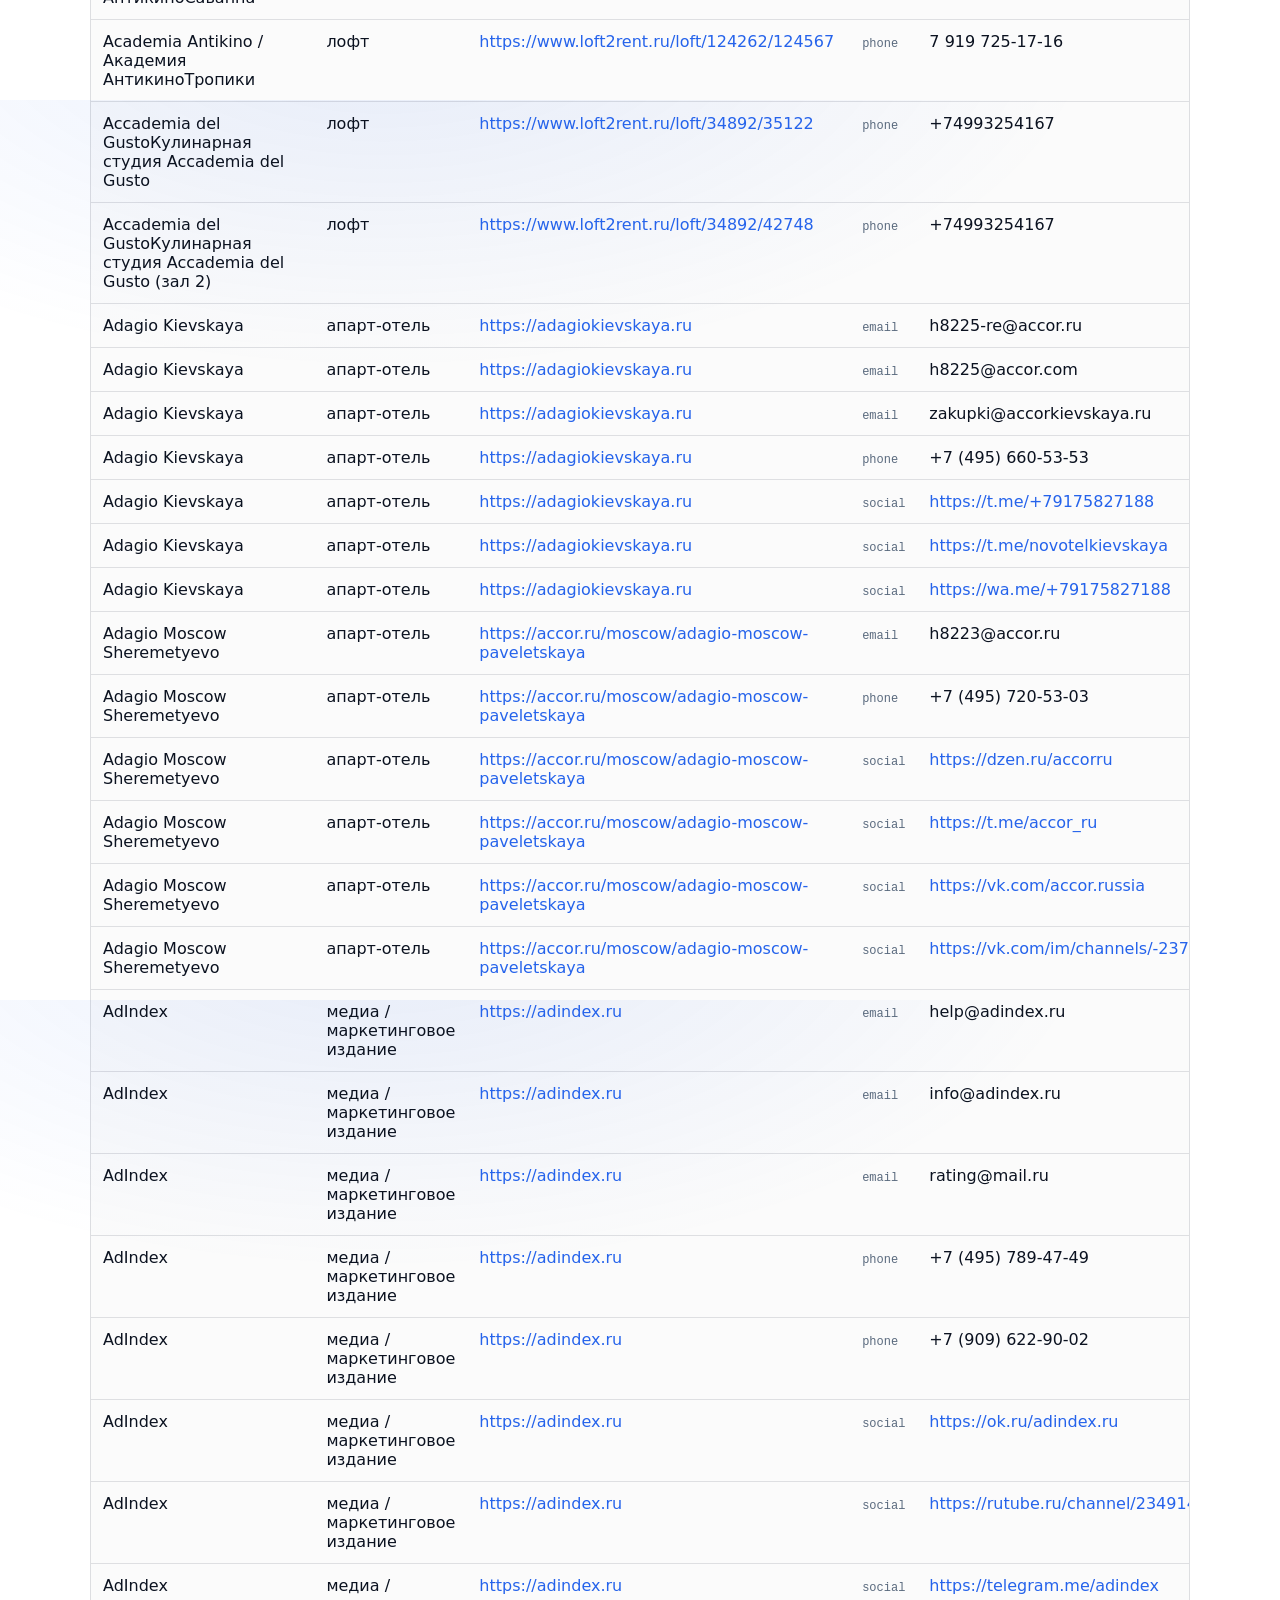
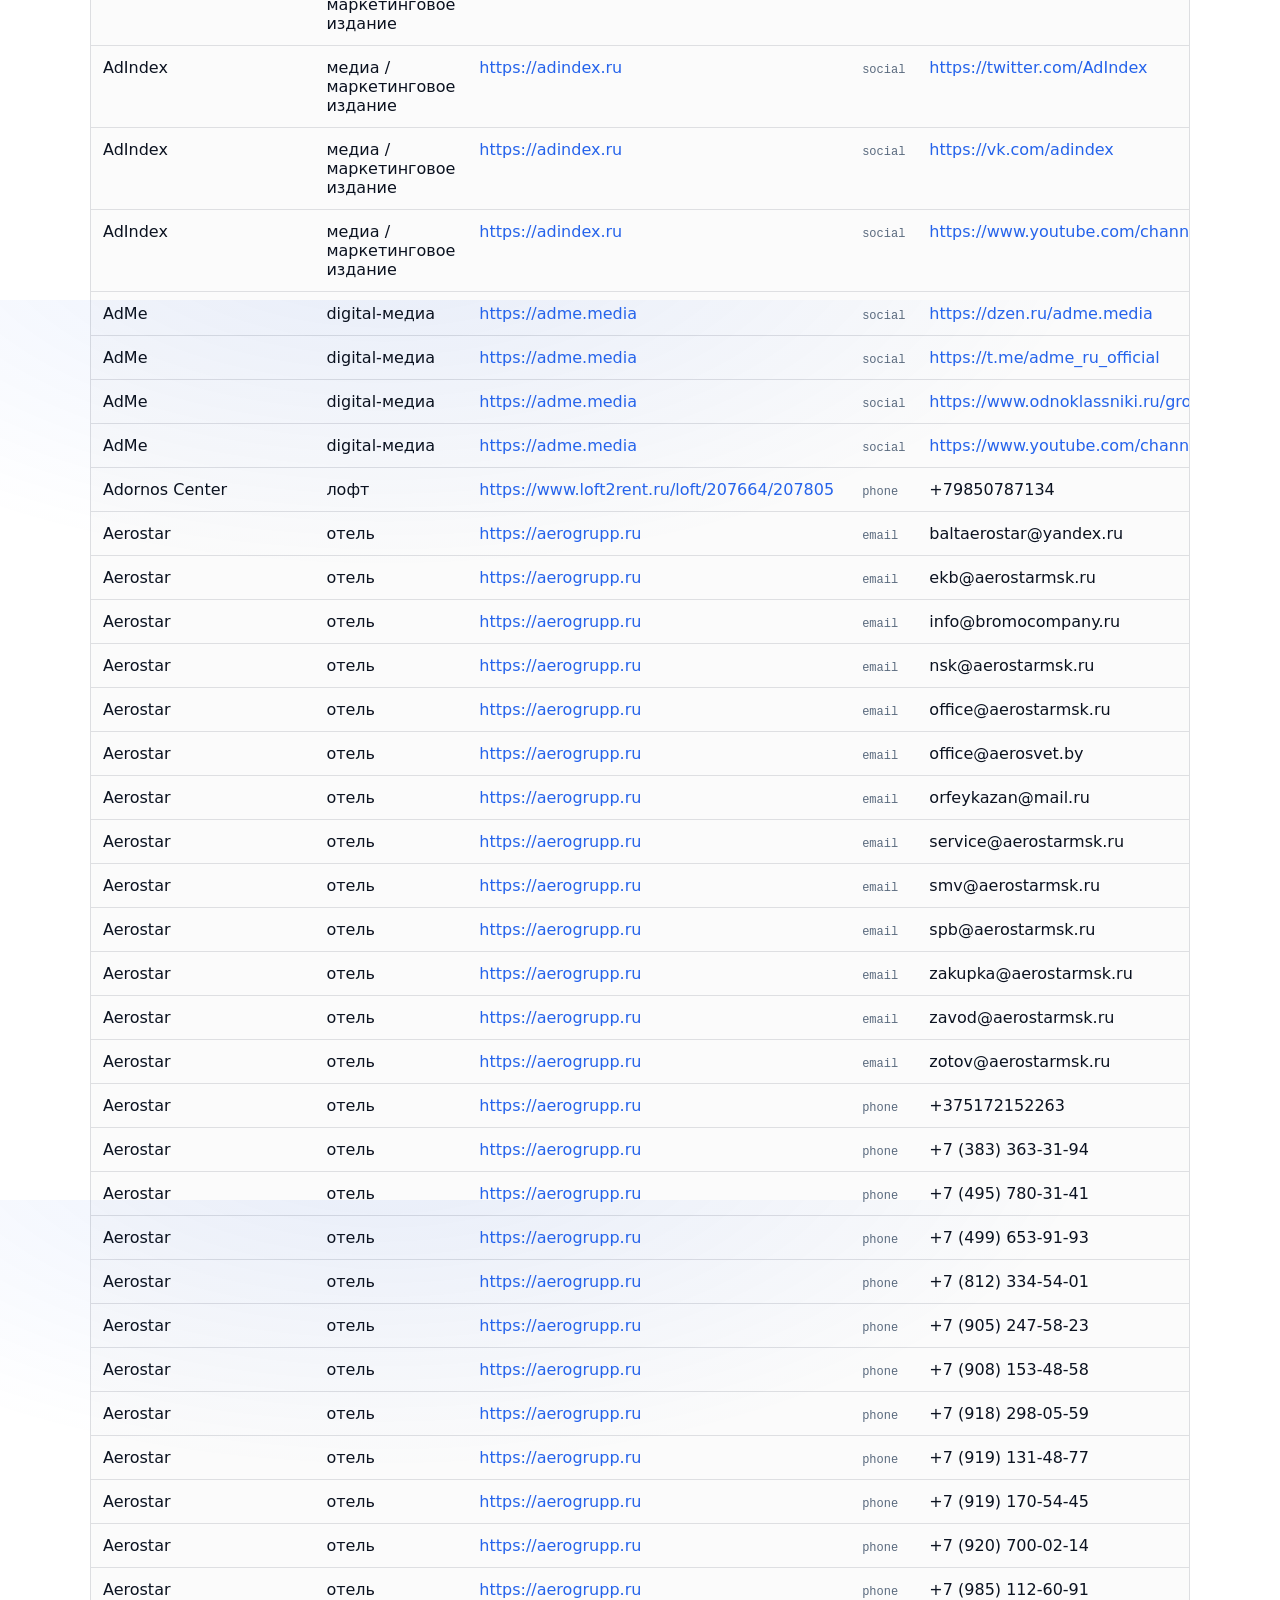
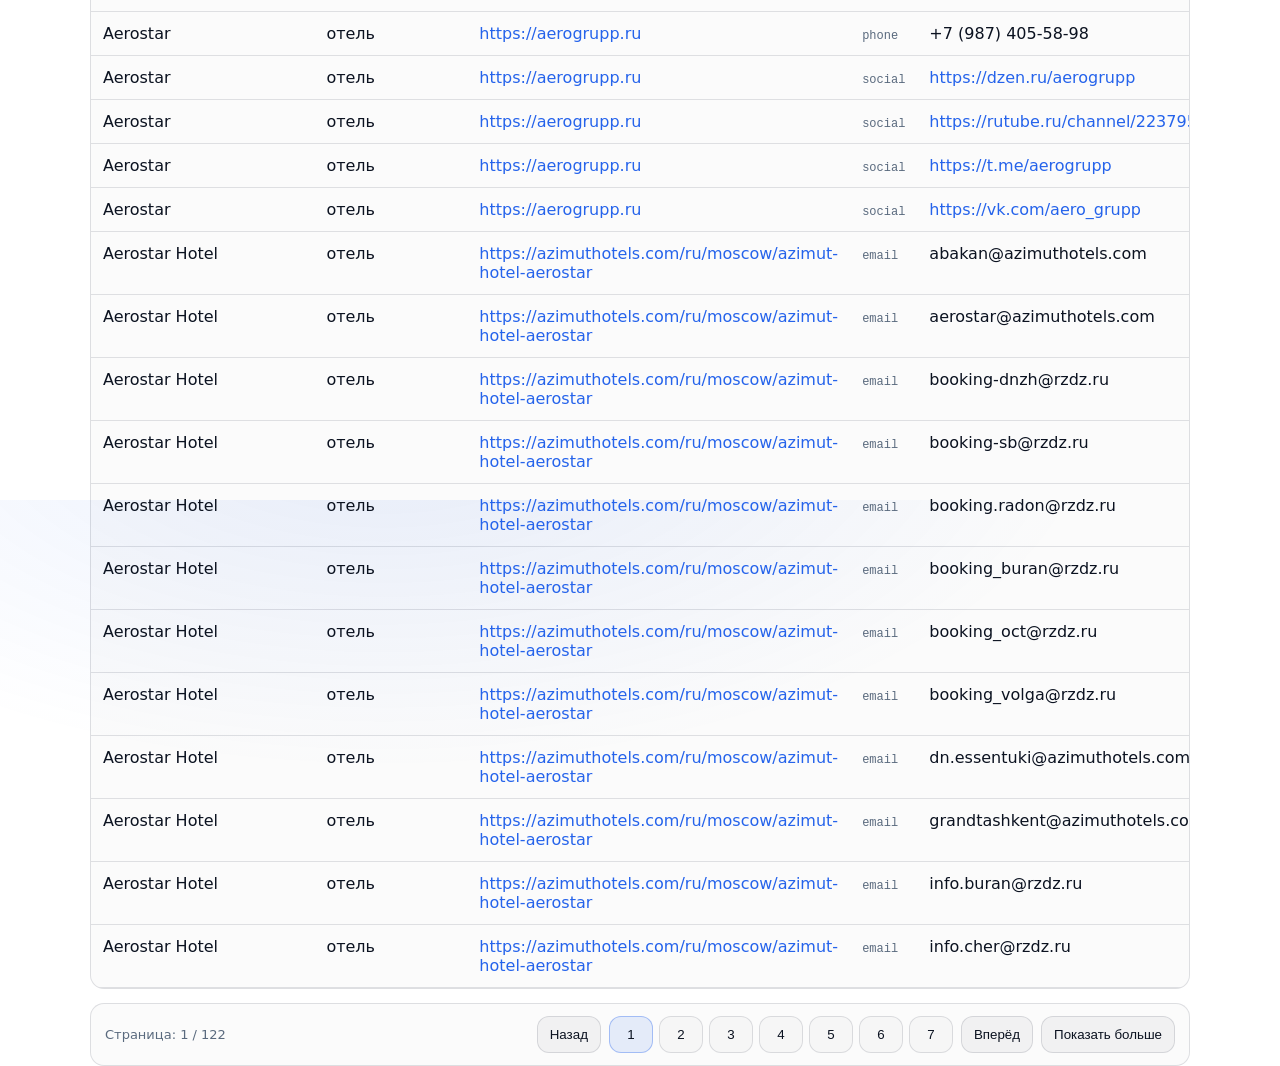
==== commit ec745749: "38923" ====
--- a/index.html
+++ b/index.html
@@ -45,12 +45,22 @@
             </select>
           </label>
 
-          <label class="field">
-            <span>Тип организации</span>
-            <select id="orgType">
-              <option value="all">Все</option>
-            </select>
-          </label>
+          <div class="field orgTypeField">
+            <span>Тип организации <span class="hint">можно несколько</span></span>
+            <div class="orgTypeMulti" id="orgTypeMulti">
+              <button type="button" id="orgTypeToggle" class="orgTypeToggle" aria-haspopup="listbox" aria-expanded="false">
+                Все типы
+              </button>
+              <div id="orgTypePanel" class="orgTypePanel" hidden>
+                <input id="orgTypeSearch" type="search" class="orgTypeSearch" placeholder="Найти тип…" autocomplete="off" />
+                <div class="orgTypeActions">
+                  <button type="button" id="orgTypeSelectAll" class="btn btn-sm">Выбрать все</button>
+                  <button type="button" id="orgTypeClear" class="btn btn-sm">Сбросить</button>
+                </div>
+                <div id="orgTypeOptions" class="orgTypeOptions" role="listbox" aria-multiselectable="true"></div>
+              </div>
+            </div>
+          </div>
 
           <!-- соцсеть теперь часть фильтра "Тип контакта" -->
         </div>
--- a/styles.css
+++ b/styles.css
@@ -86,6 +86,106 @@
   box-shadow: 0 0 0 4px rgba(37, 99, 235, 0.12);
 }
 
+.field .hint {
+  font-weight: 400;
+  opacity: 0.85;
+}
+
+.orgTypeField {
+  position: relative;
+}
+
+.orgTypeMulti {
+  position: relative;
+}
+
+.orgTypeToggle {
+  width: 100%;
+  padding: 12px 12px;
+  border-radius: 12px;
+  border: 1px solid var(--line);
+  background: rgba(15, 23, 42, 0.02);
+  color: var(--text);
+  text-align: left;
+  cursor: pointer;
+  font: inherit;
+}
+
+.orgTypeToggle:focus {
+  border-color: rgba(37, 99, 235, 0.55);
+  box-shadow: 0 0 0 4px rgba(37, 99, 235, 0.12);
+  outline: none;
+}
+
+.orgTypePanel {
+  position: absolute;
+  z-index: 20;
+  left: 0;
+  right: 0;
+  margin-top: 6px;
+  padding: 10px;
+  border-radius: 12px;
+  border: 1px solid var(--line);
+  background: var(--panel);
+  box-shadow: var(--shadow);
+}
+
+.orgTypeSearch {
+  width: 100%;
+  padding: 10px 10px;
+  border-radius: 10px;
+  border: 1px solid var(--line);
+  background: rgba(15, 23, 42, 0.02);
+  color: var(--text);
+  outline: none;
+  margin-bottom: 8px;
+}
+
+.orgTypeActions {
+  display: flex;
+  gap: 8px;
+  margin-bottom: 8px;
+}
+
+.btn-sm {
+  padding: 6px 10px;
+  font-size: 12px;
+}
+
+.orgTypeOptions {
+  max-height: min(280px, 40vh);
+  overflow: auto;
+  display: flex;
+  flex-direction: column;
+  gap: 2px;
+}
+
+.orgTypeOption {
+  display: flex;
+  align-items: flex-start;
+  gap: 8px;
+  padding: 8px 8px;
+  border-radius: 8px;
+  cursor: pointer;
+  font-size: 13px;
+  line-height: 1.35;
+}
+
+.orgTypeOption:hover {
+  background: rgba(37, 99, 235, 0.06);
+}
+
+.orgTypeOption input {
+  margin-top: 2px;
+  flex-shrink: 0;
+}
+
+.orgTypeEmpty {
+  padding: 10px 8px;
+  color: var(--muted);
+  font-size: 13px;
+}
+
 @media (min-width: 860px) {
   .controls {
     grid-template-columns: 2fr 1.2fr 1fr 1fr;
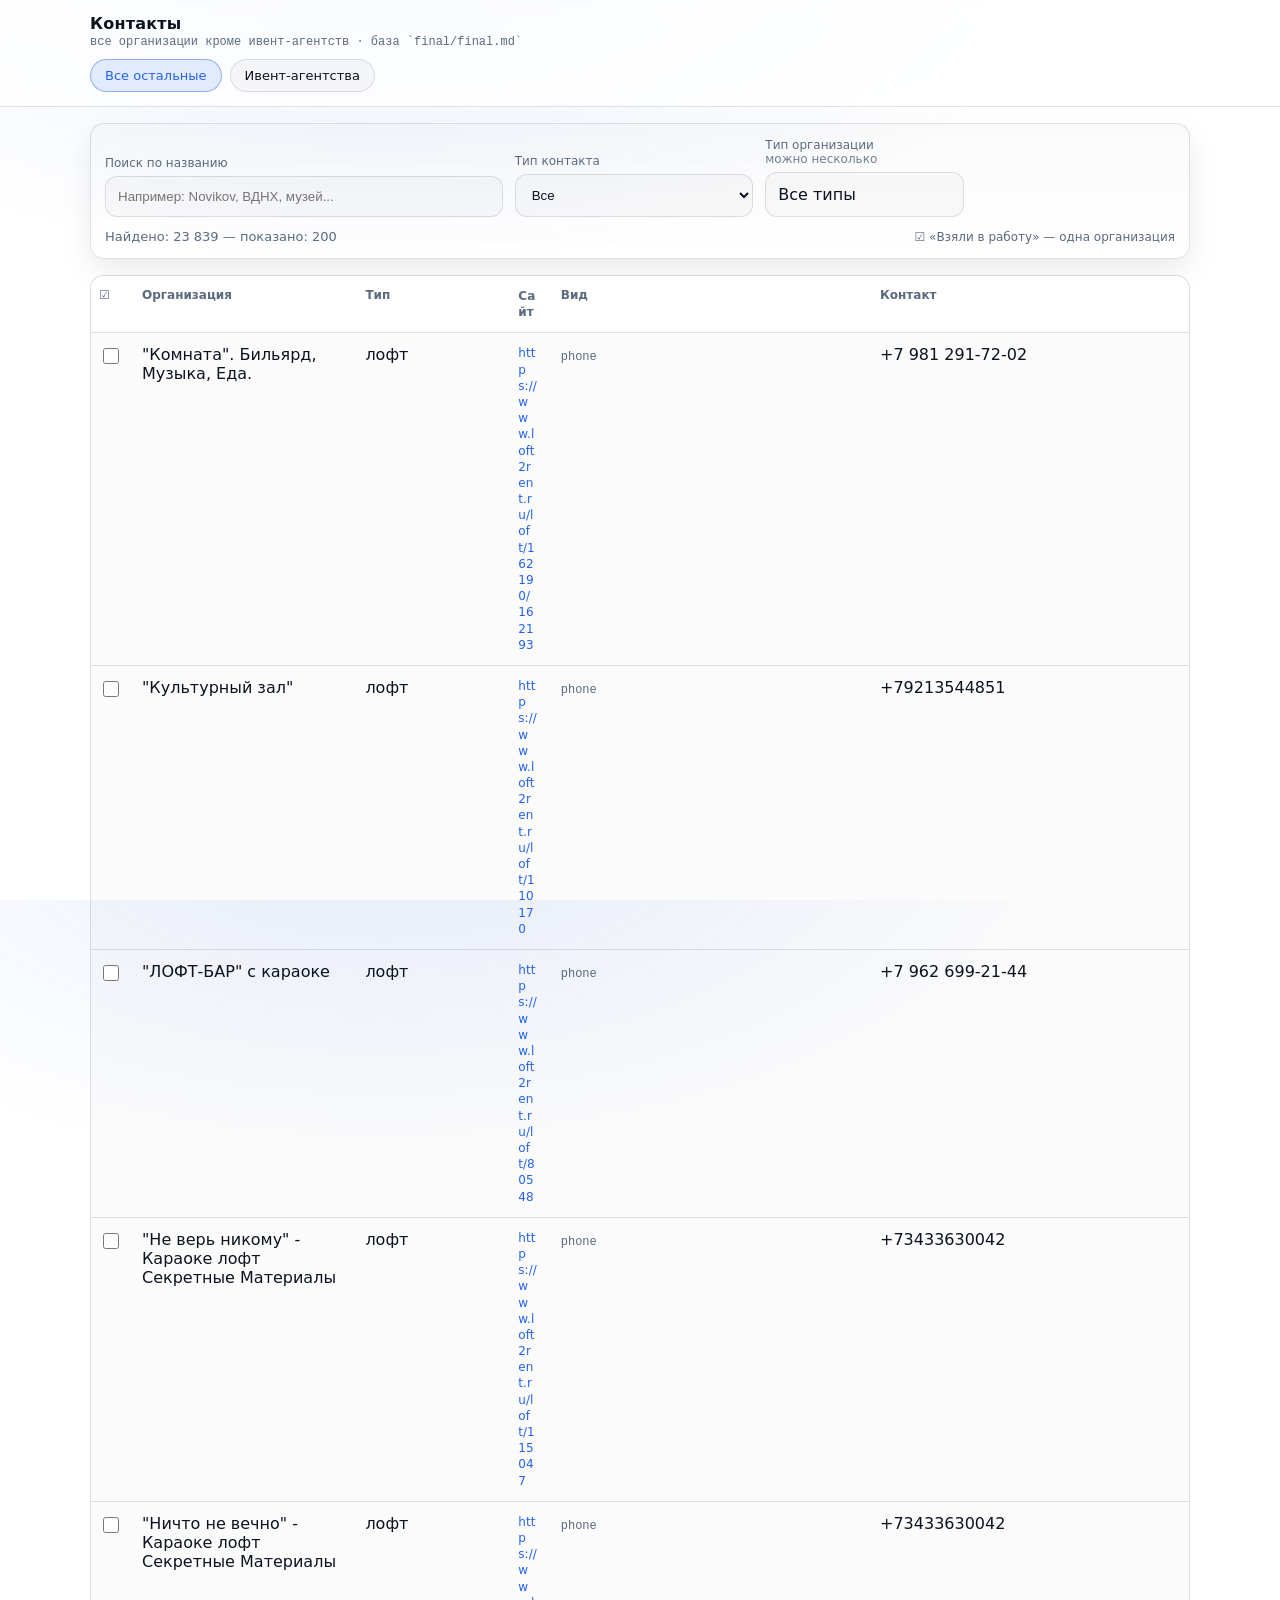
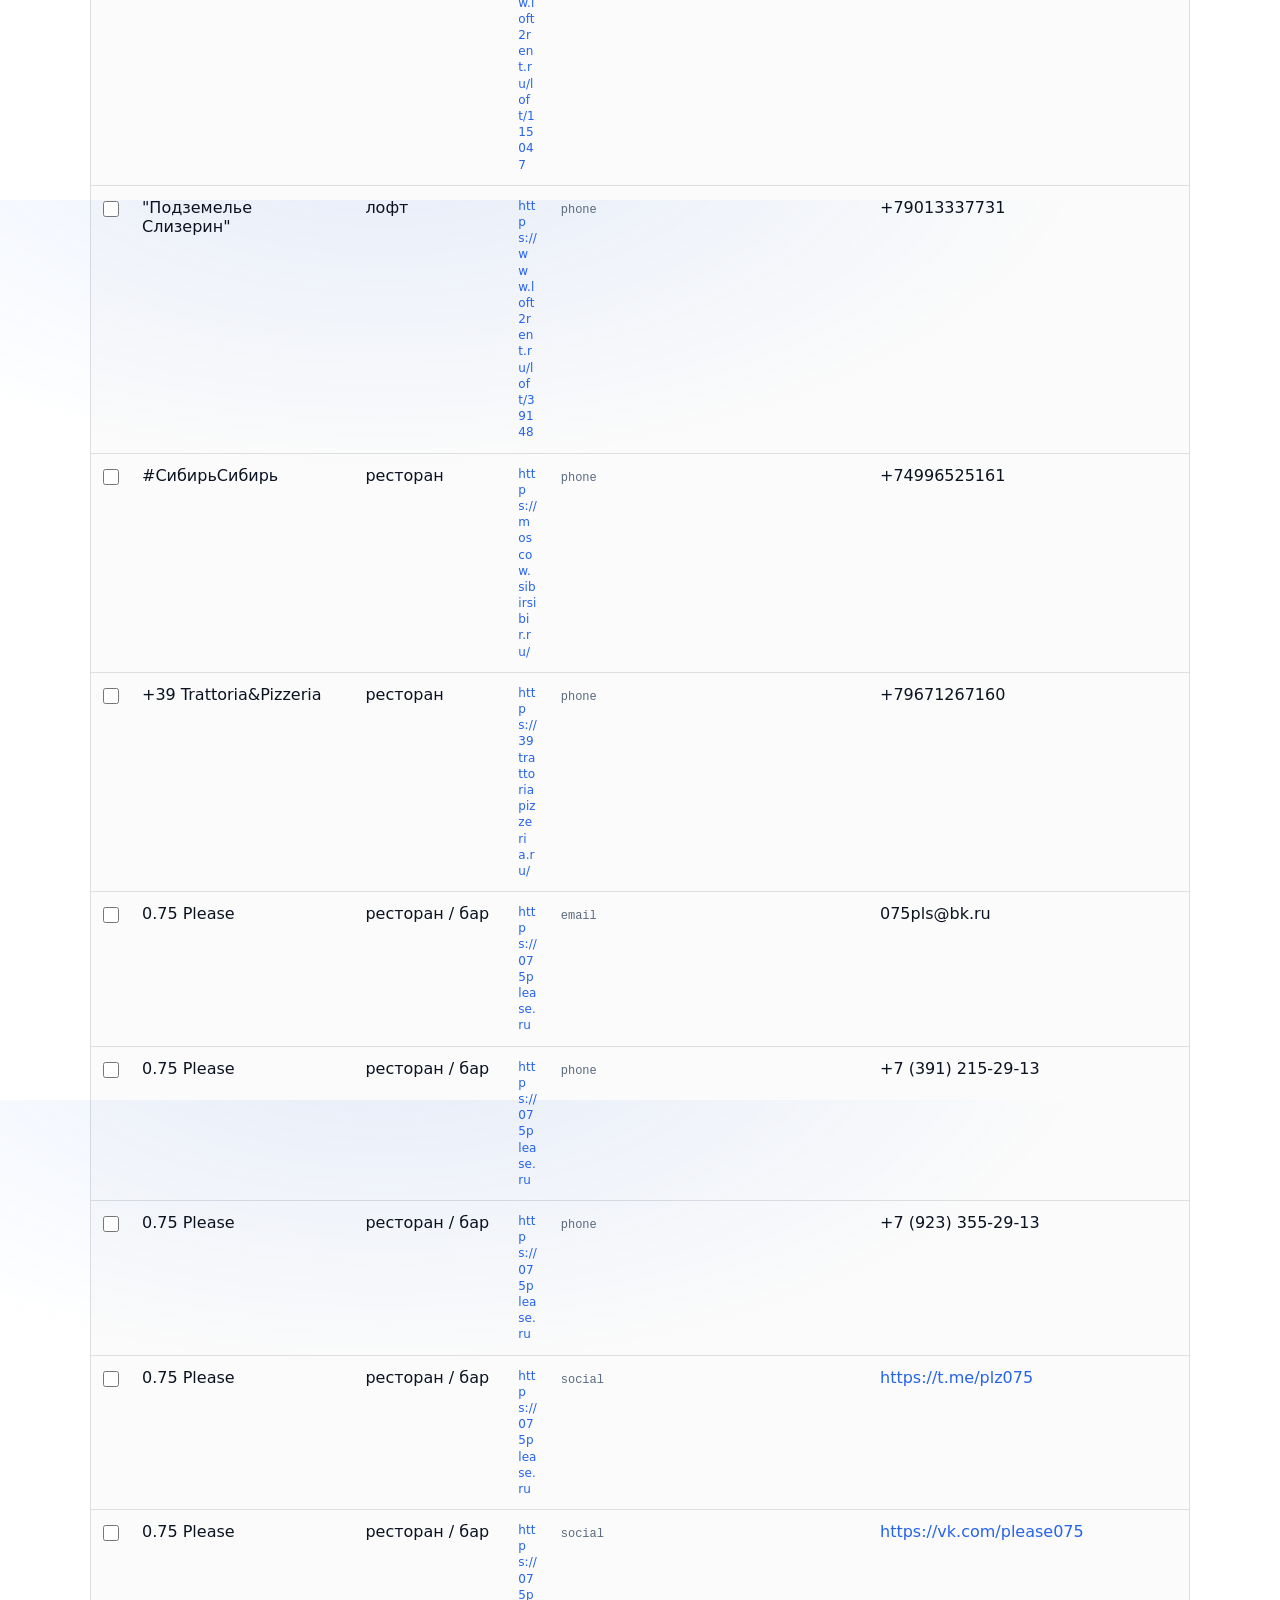
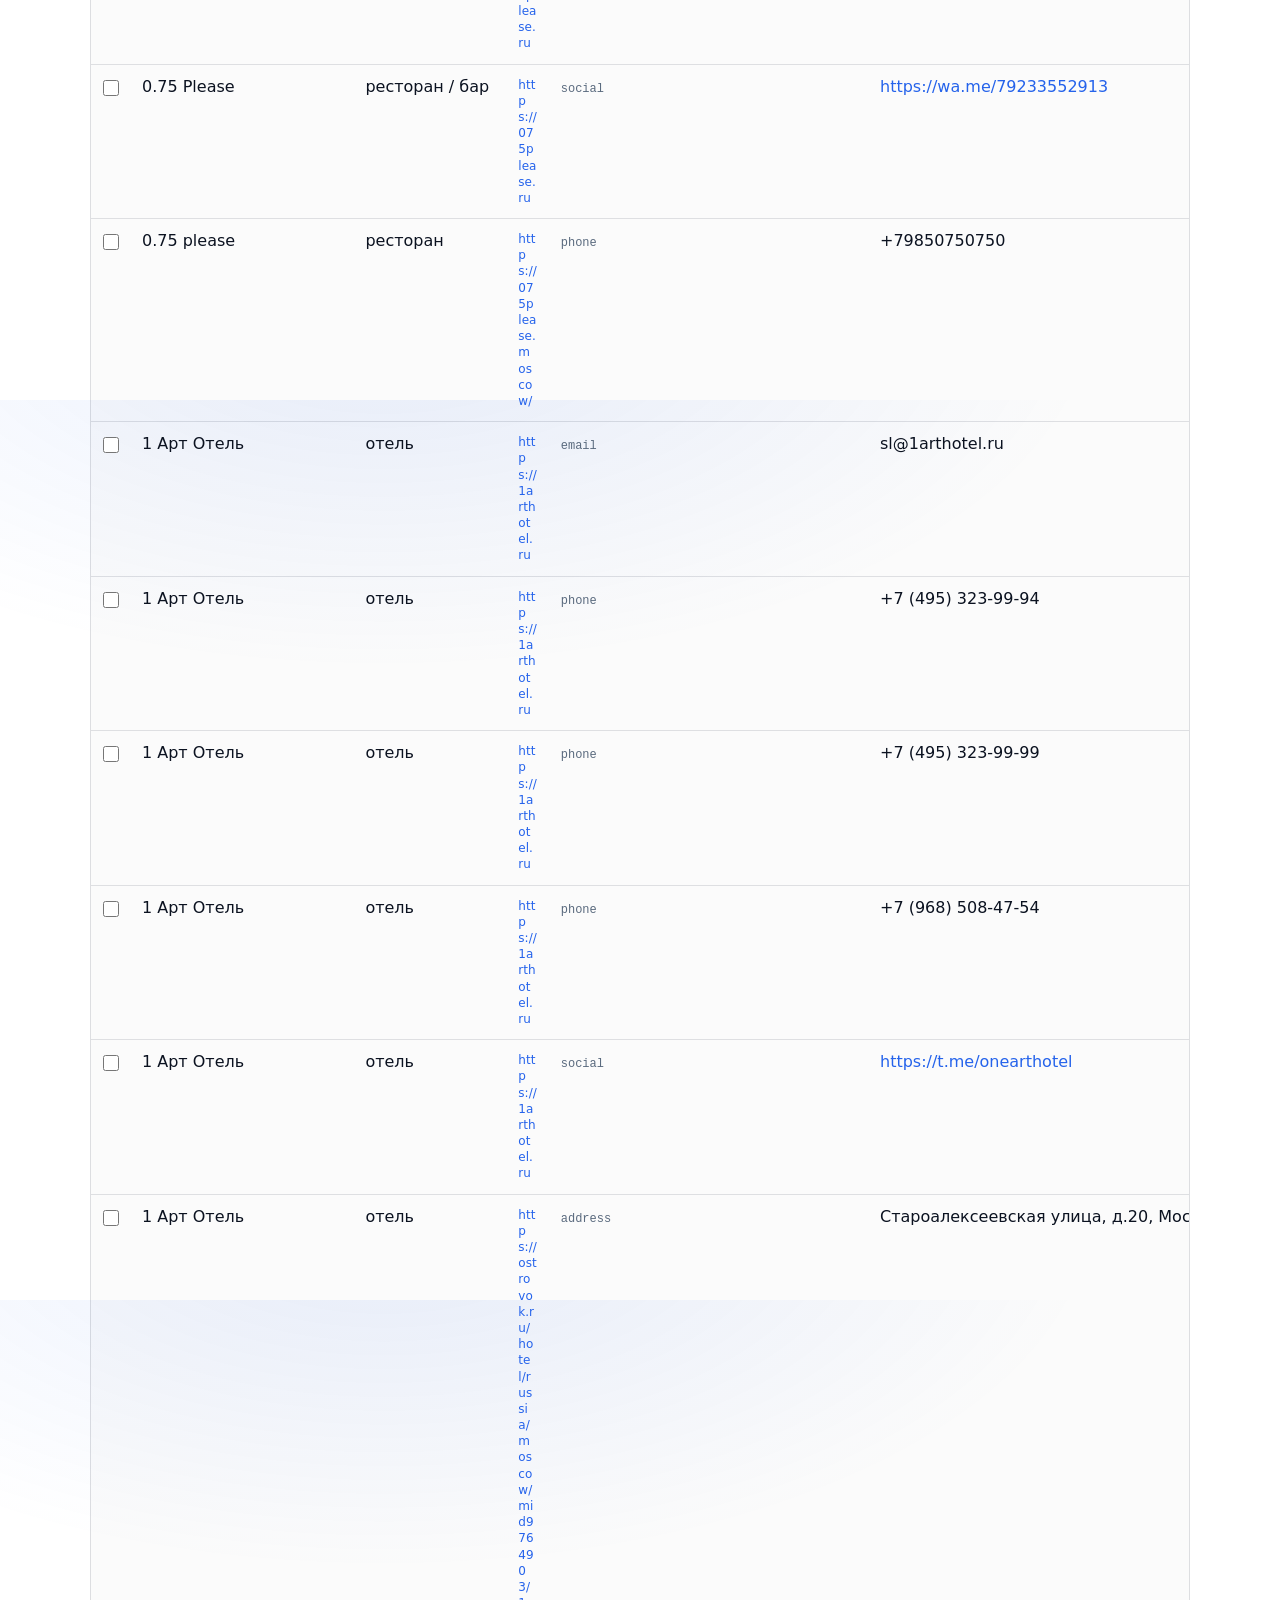
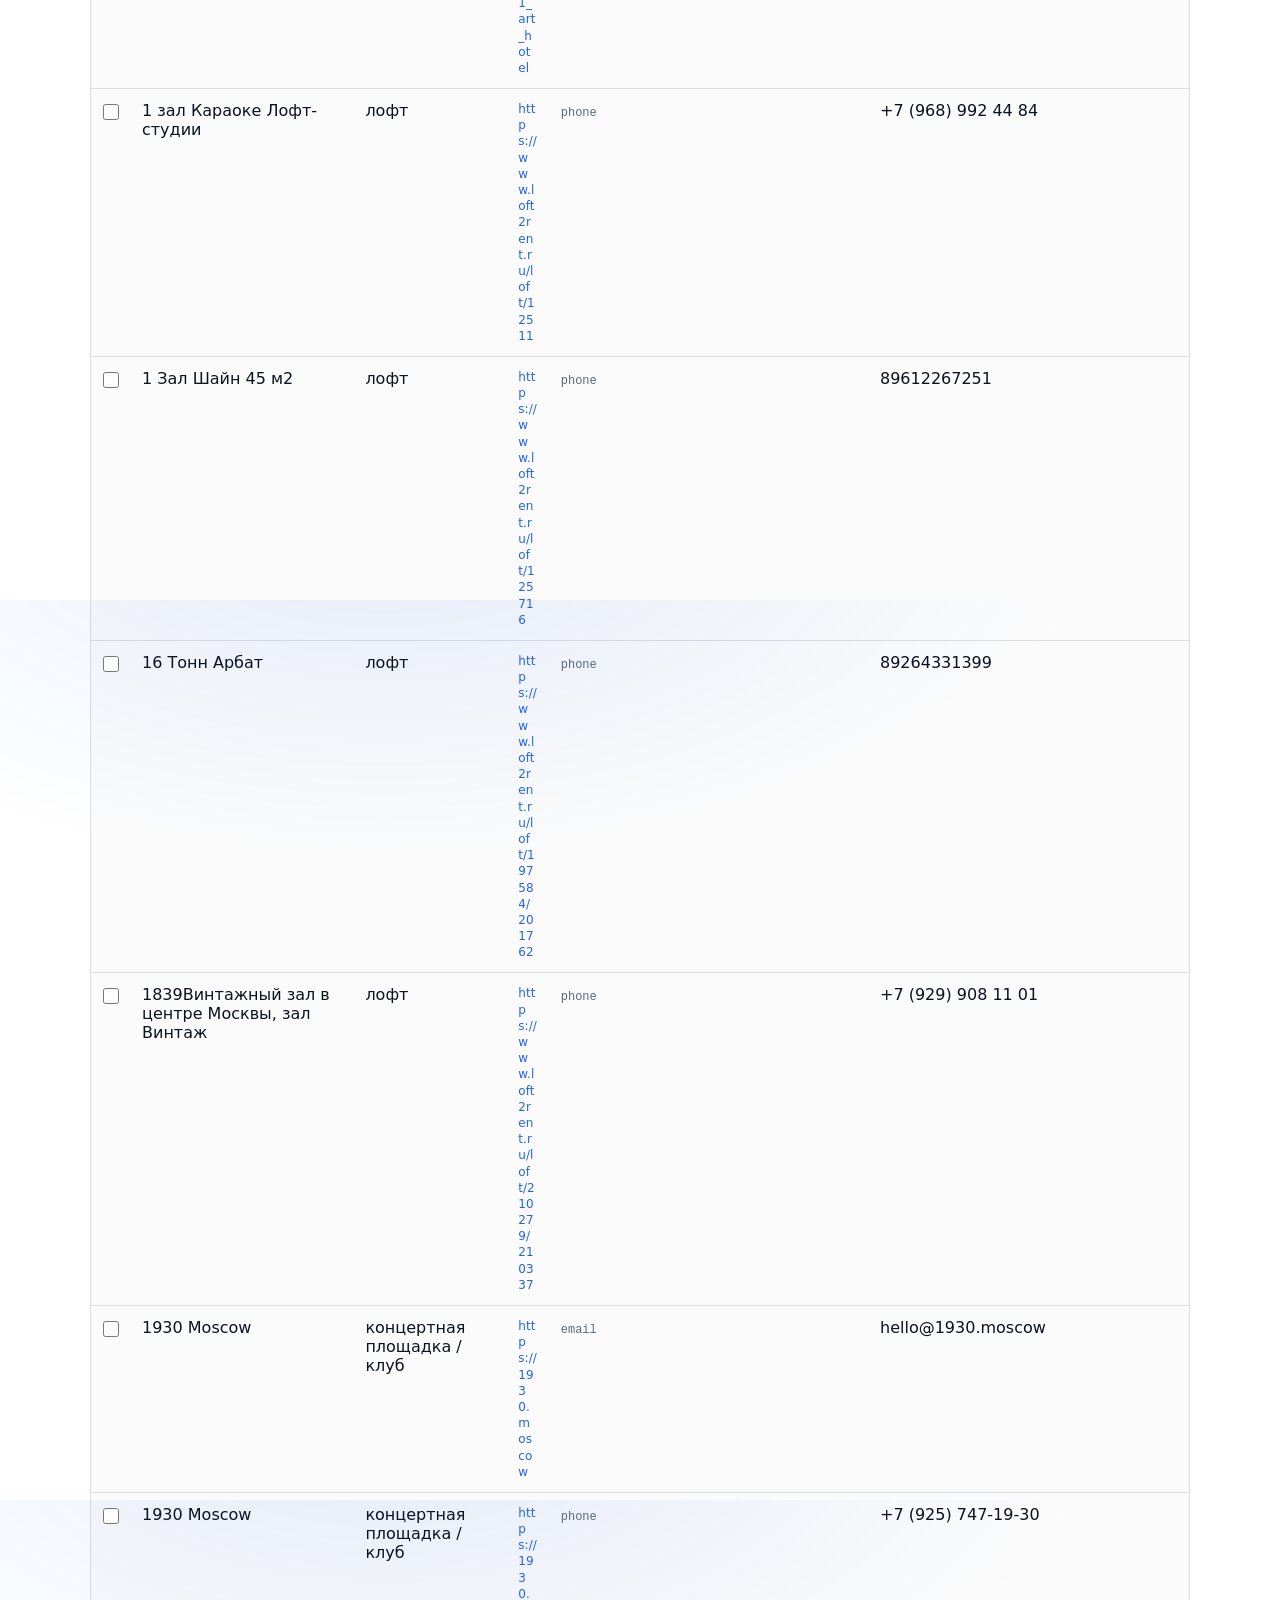
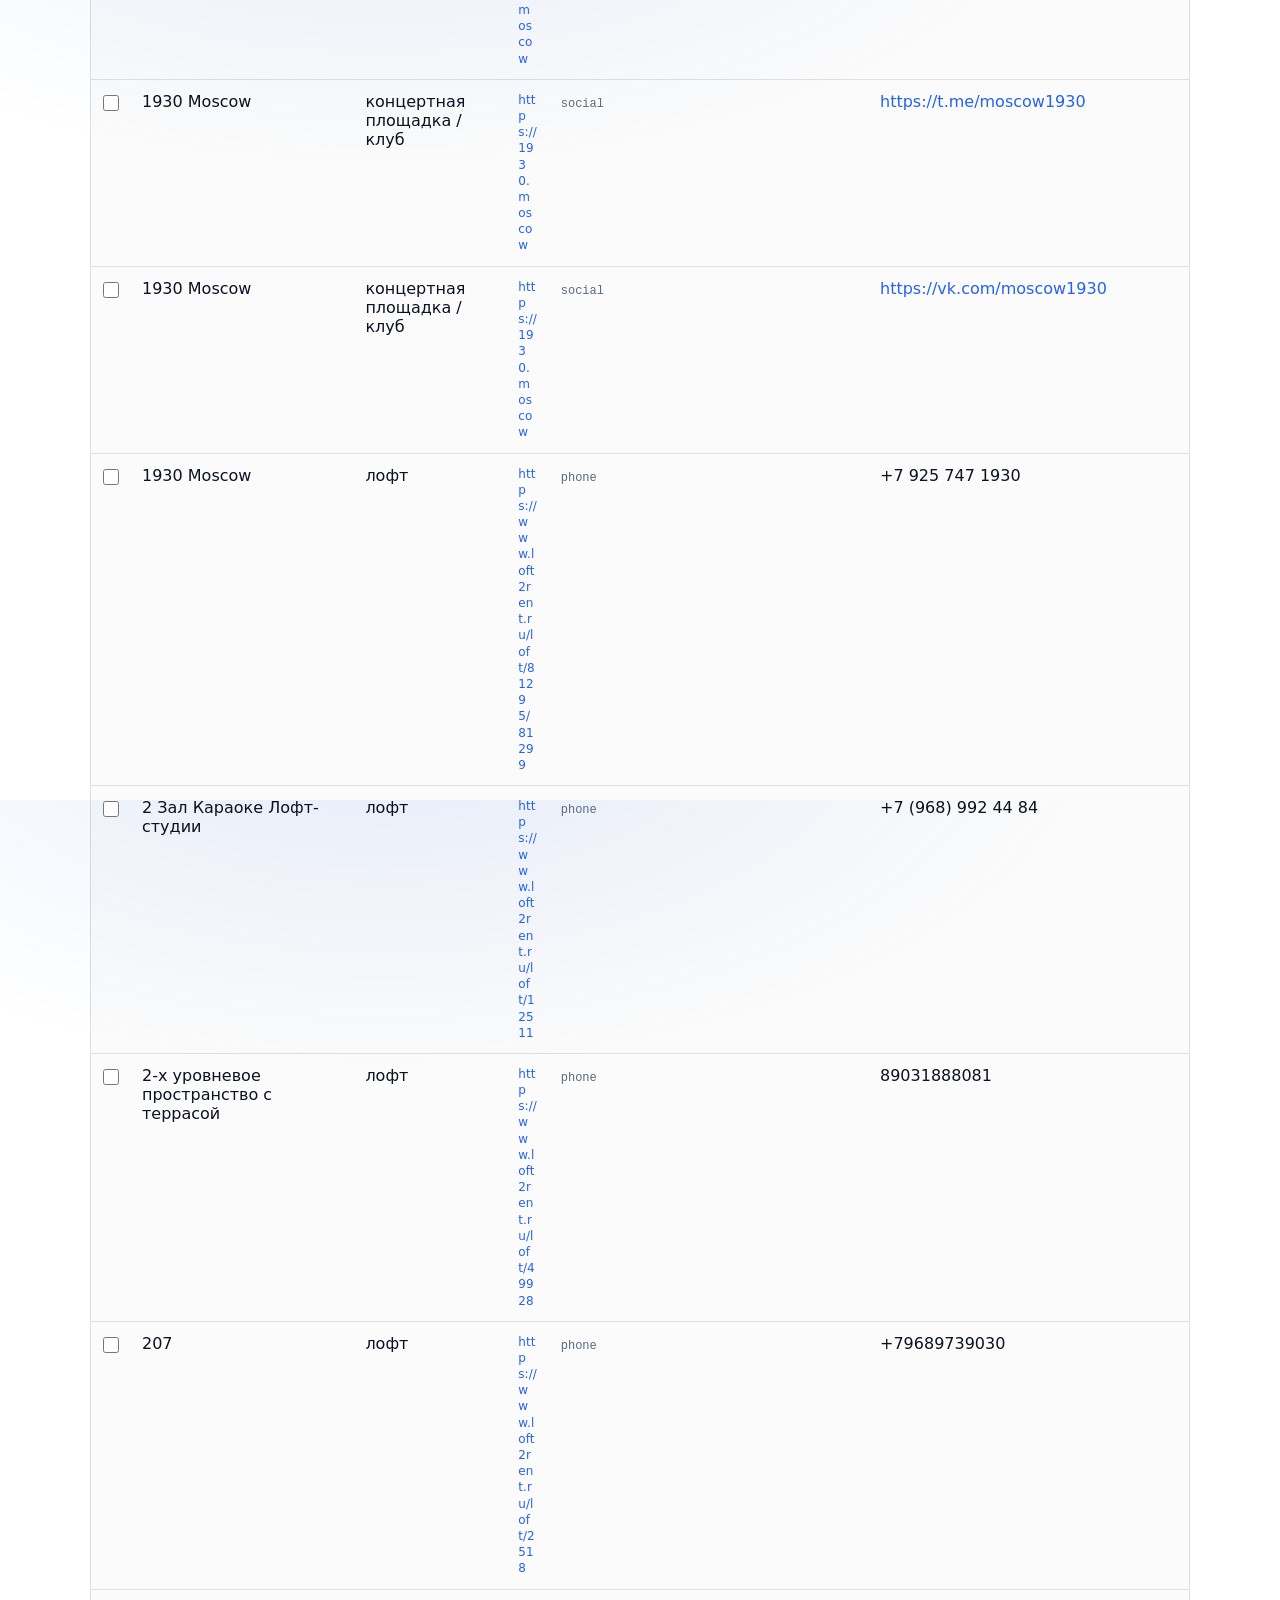
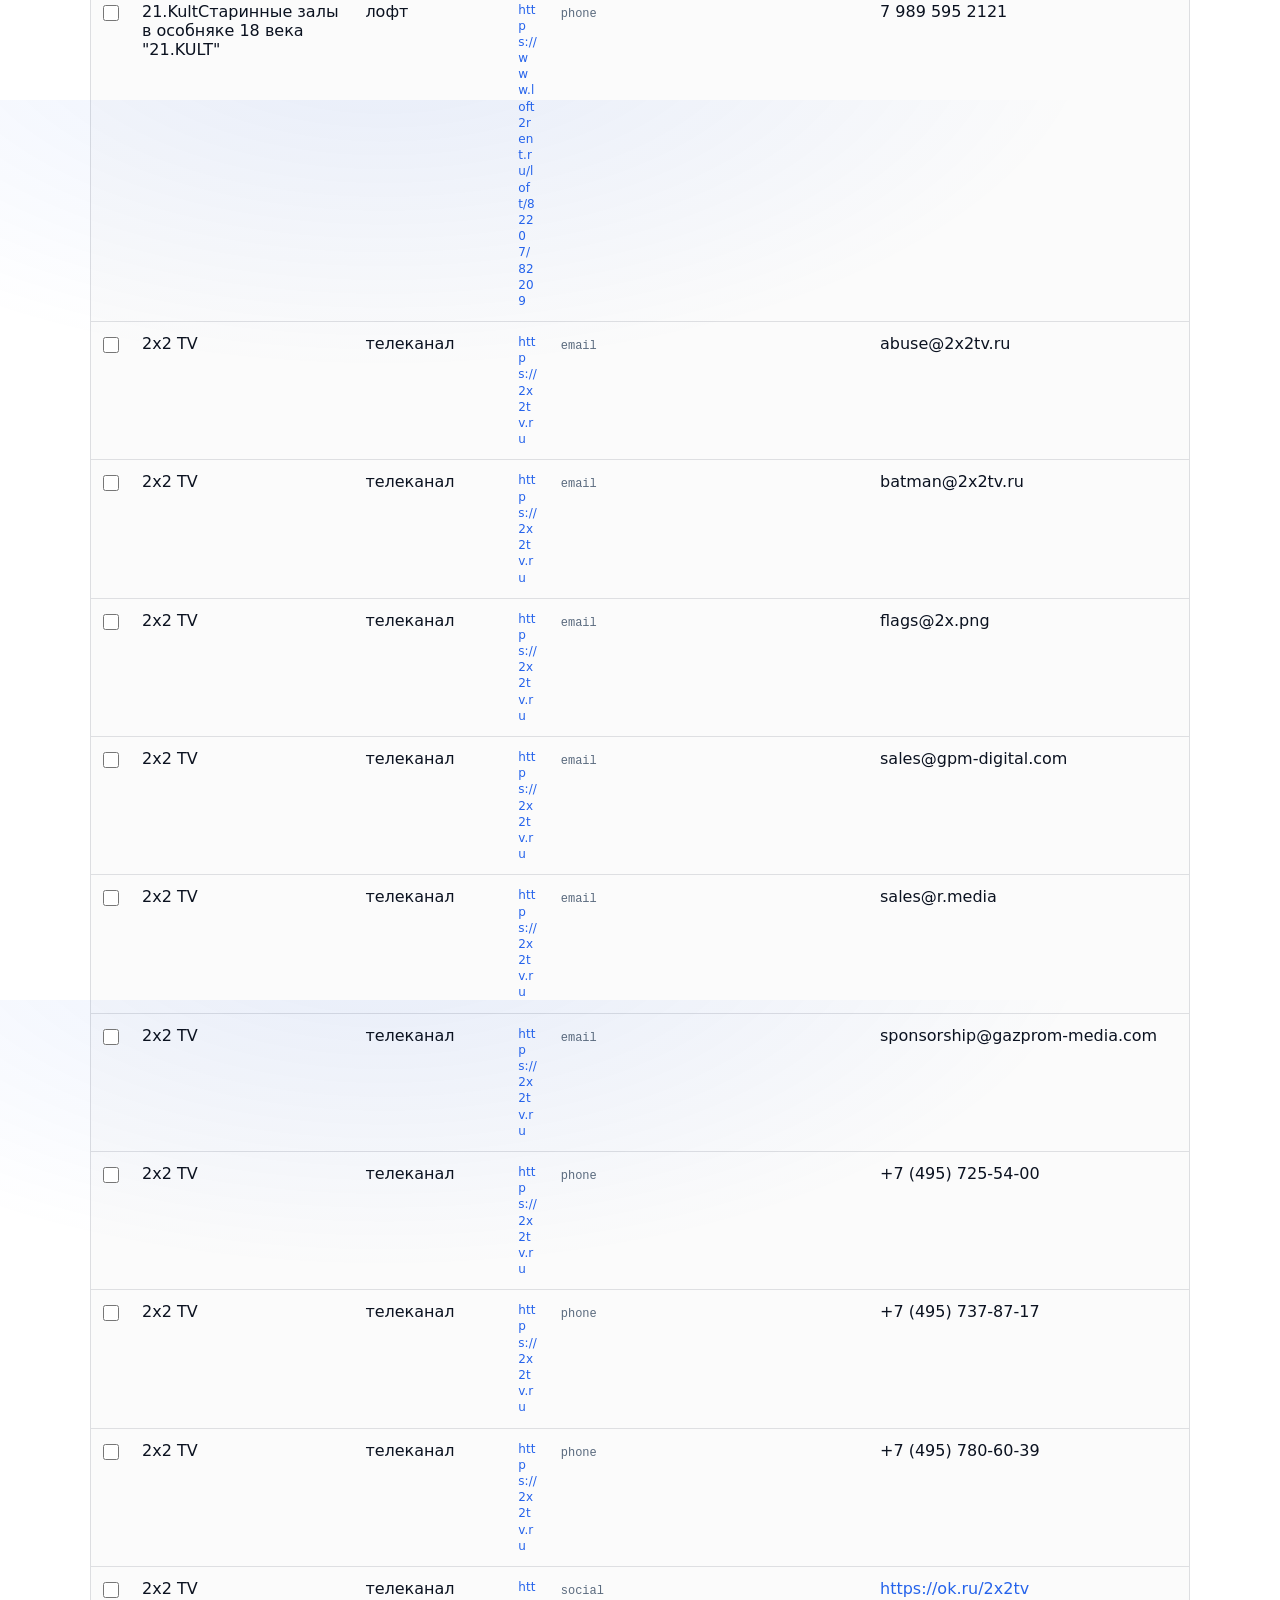
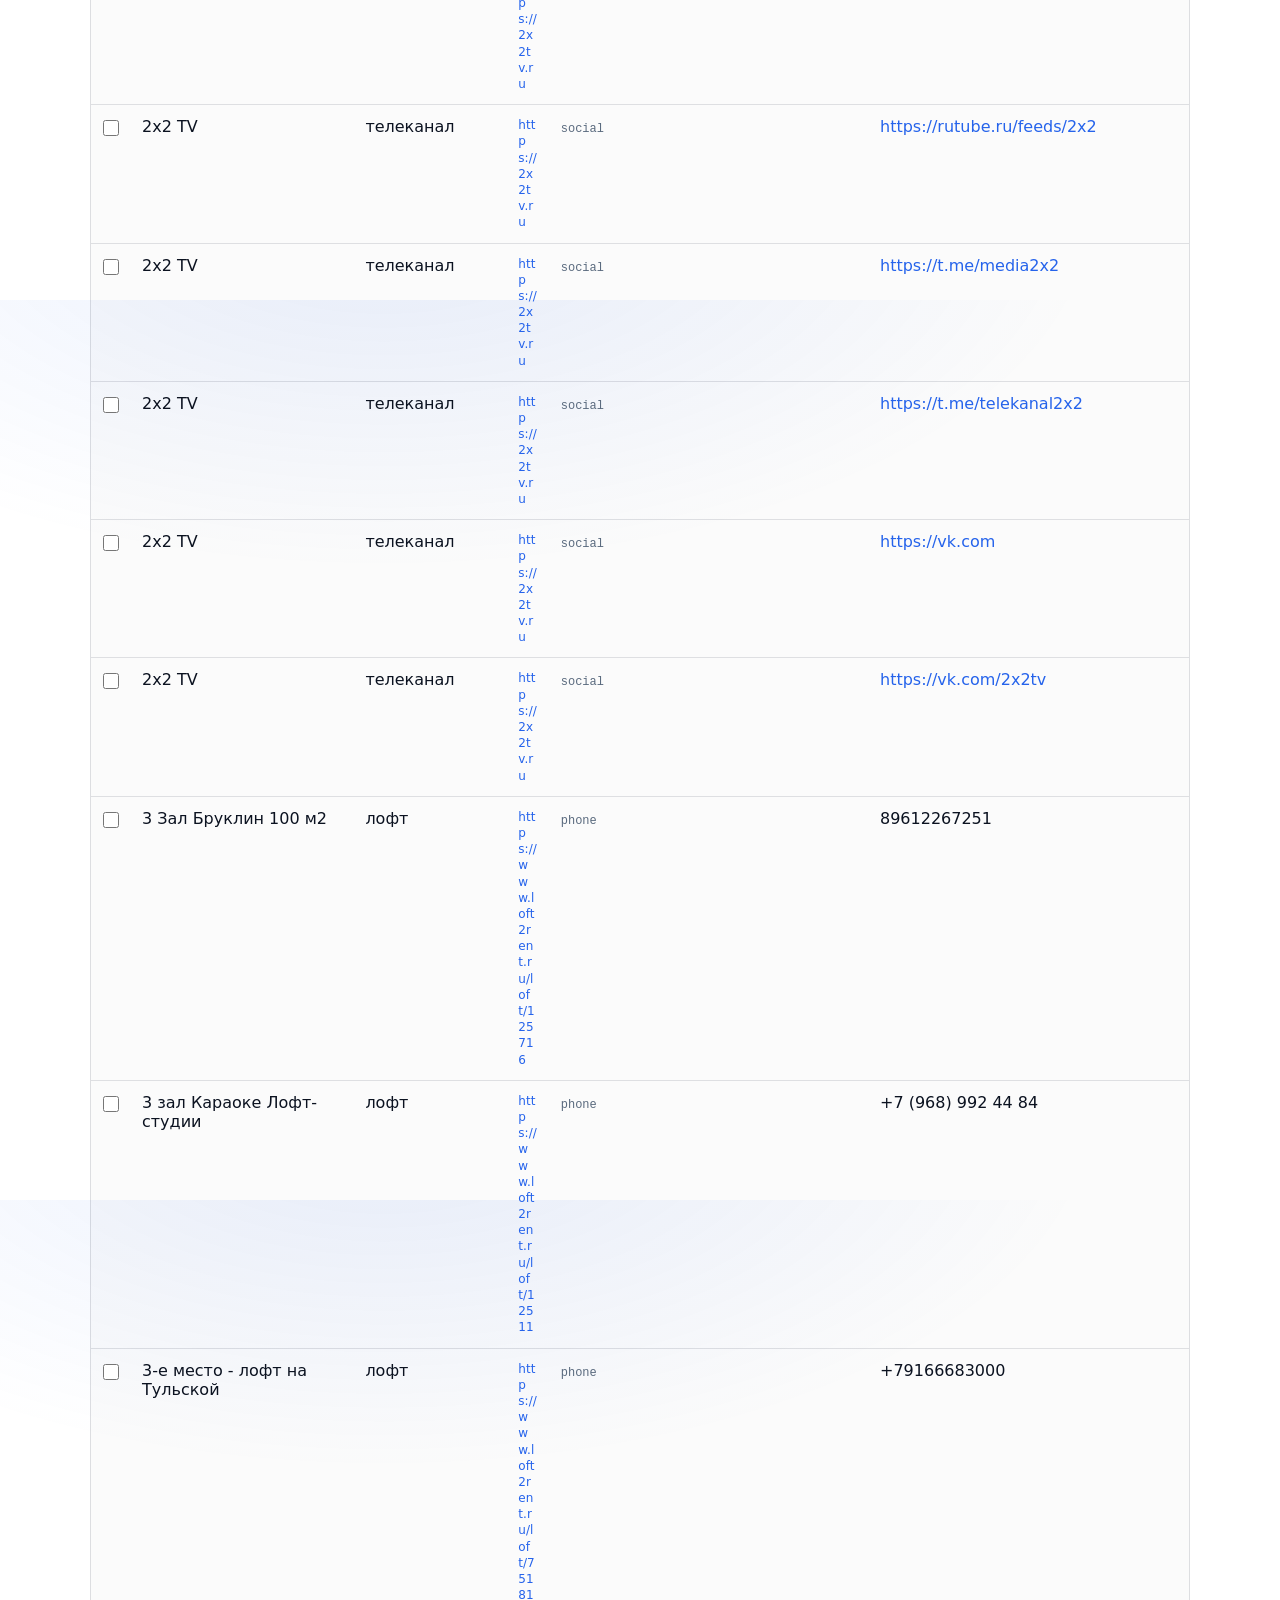
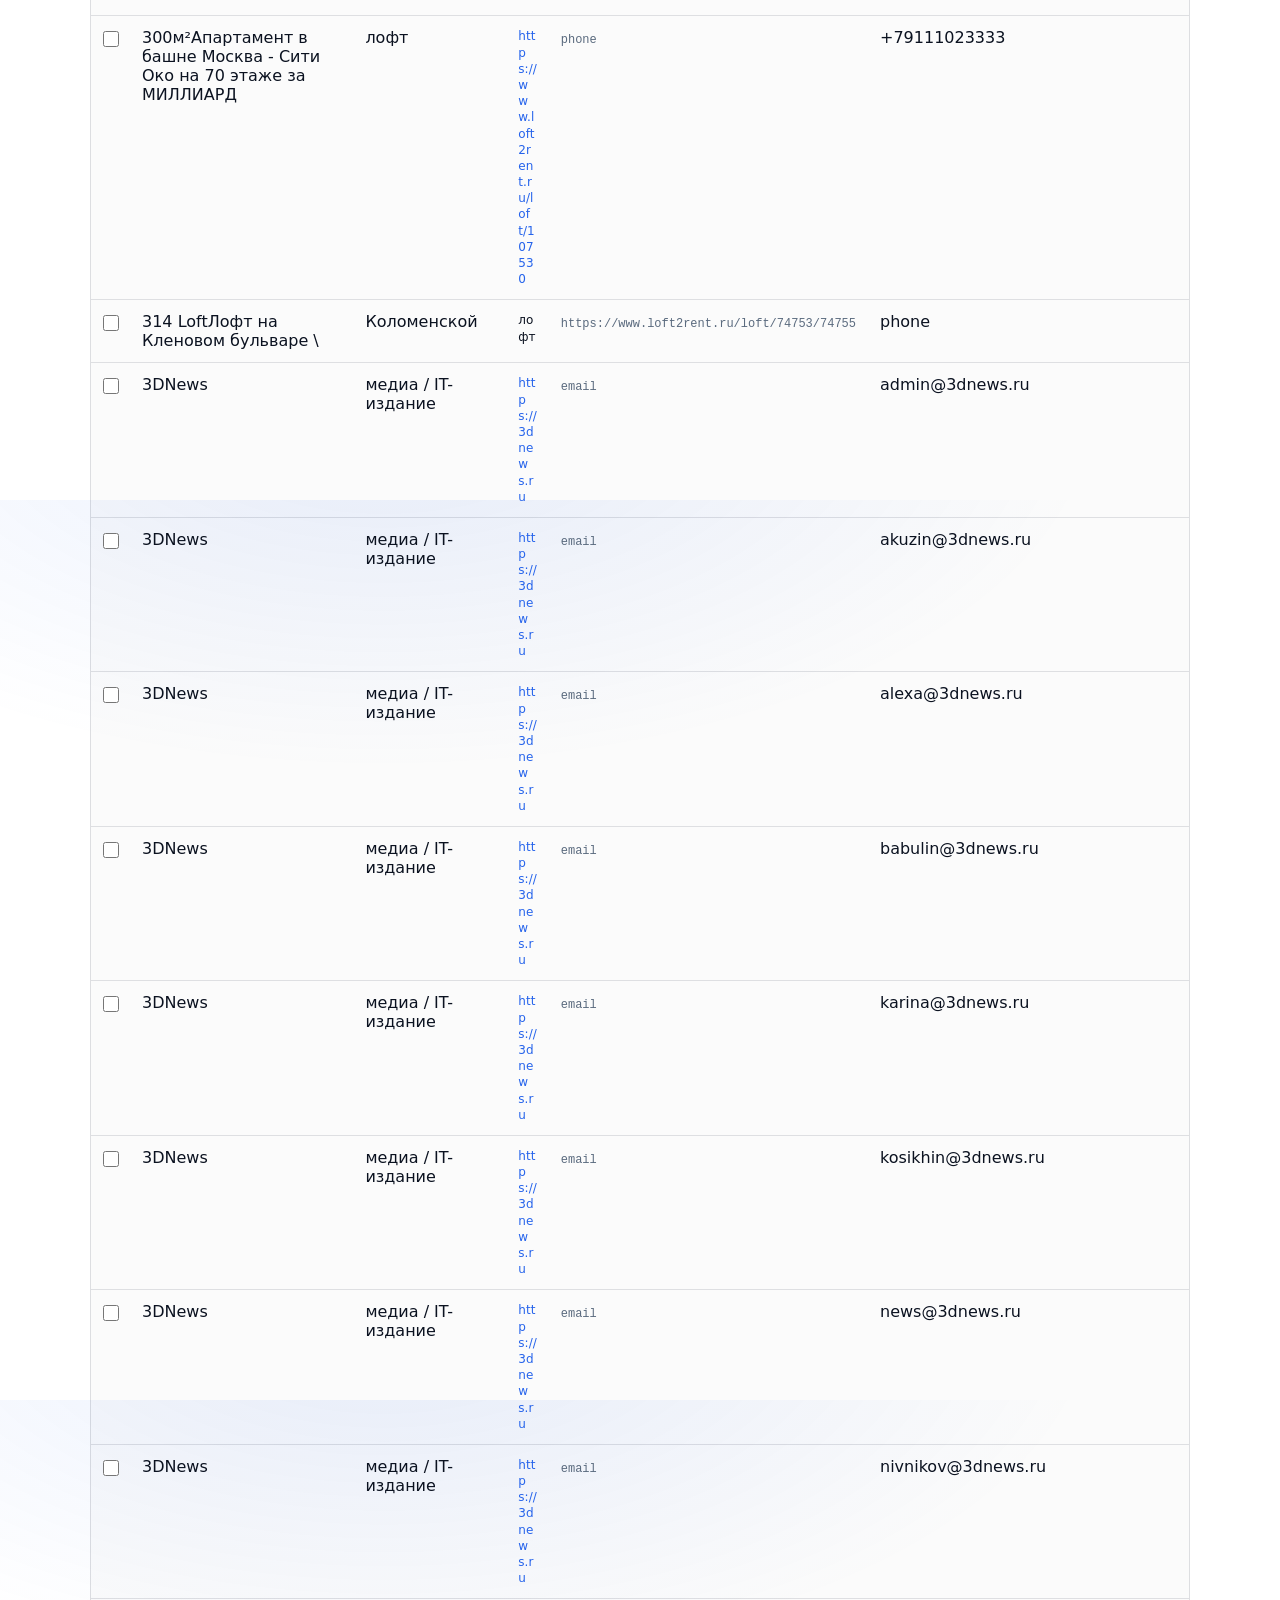
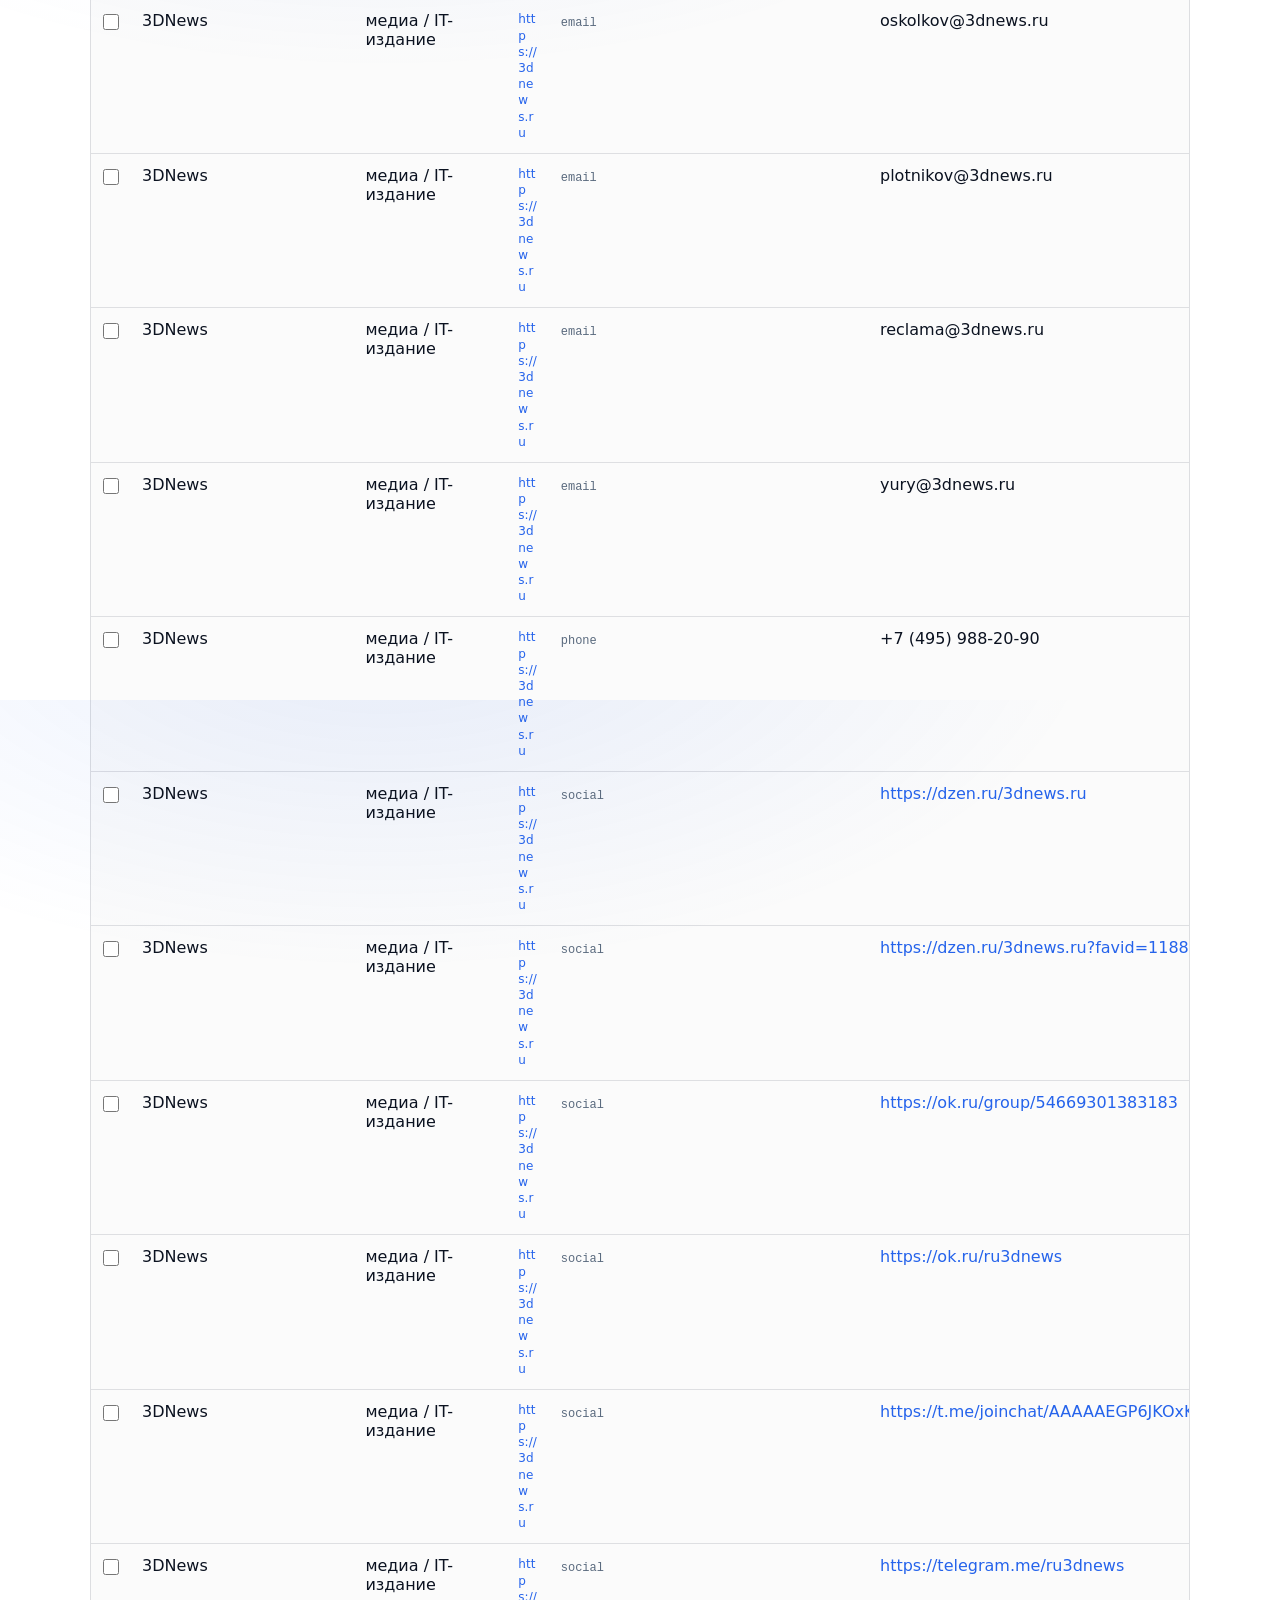
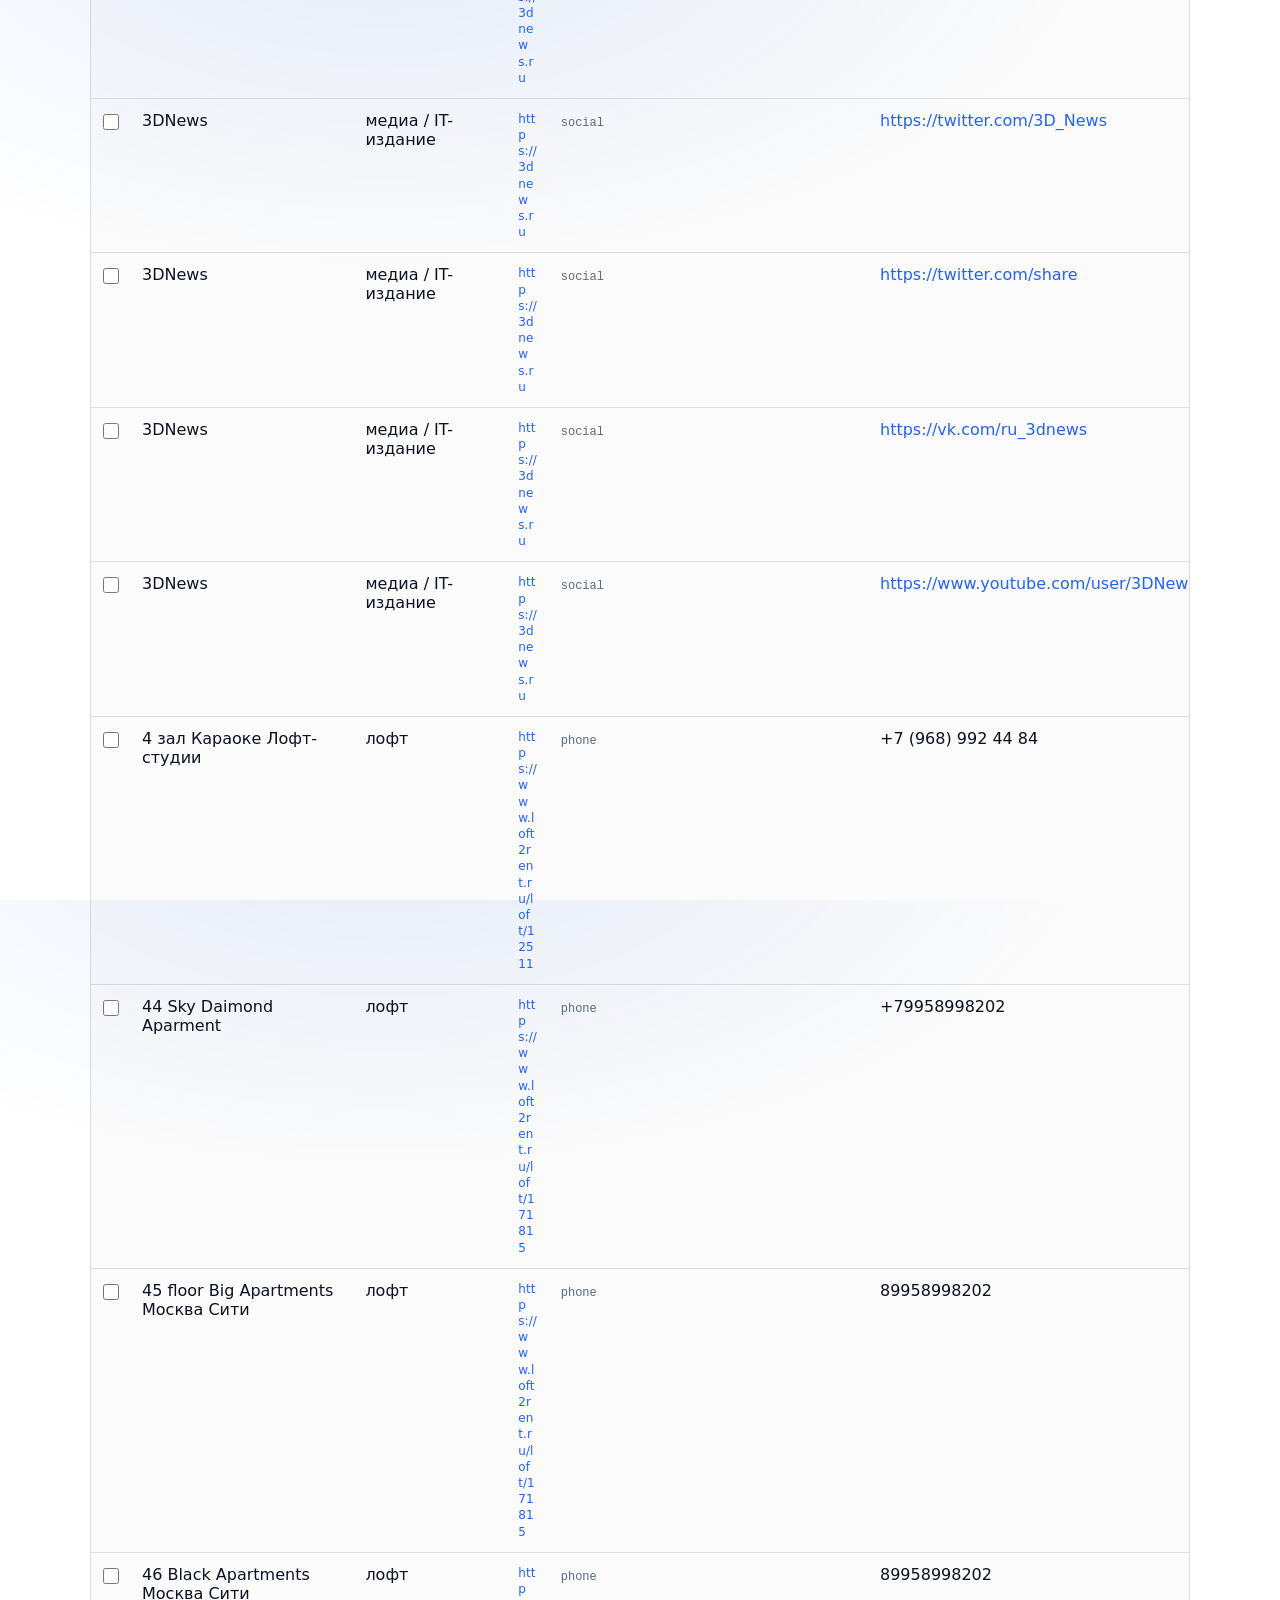
==== commit da344d29: "8989" ====
--- a/index.html
+++ b/index.html
@@ -10,7 +10,11 @@
     <header class="topbar">
       <div class="wrap">
         <div class="brand">Контакты</div>
-        <div class="sub">по базе `final/final.md`</div>
+        <div class="sub">все организации кроме ивент-агентств · база `final/final.md`</div>
+        <nav class="nav-tabs" aria-label="Разделы каталога">
+          <a href="./index.html" class="nav-tab is-active" aria-current="page">Все остальные</a>
+          <a href="./agencies.html" class="nav-tab">Ивент-агентства</a>
+        </nav>
       </div>
     </header>
 
@@ -61,12 +65,11 @@
               </div>
             </div>
           </div>
-
-          <!-- соцсеть теперь часть фильтра "Тип контакта" -->
         </div>
 
         <div class="meta">
           <div id="status">Загрузка…</div>
+          <div class="work-hint">☑ «Взяли в работу» — одна организация</div>
         </div>
       </section>
 
@@ -74,9 +77,10 @@
         <table class="table">
           <thead>
             <tr>
+              <th class="col-work" title="Взяли в работу">☑</th>
               <th>Организация</th>
               <th>Тип</th>
-              <th class="hide-sm">Сайт</th>
+              <th class="col-site hide-sm">Сайт</th>
               <th>Вид</th>
               <th>Контакт</th>
             </tr>
@@ -100,7 +104,6 @@
       </section>
     </main>
 
-    <script src="./app.js"></script>
+    <script type="module" src="./app.js"></script>
   </body>
 </html>
-
--- a/styles.css
+++ b/styles.css
@@ -40,6 +40,121 @@
 .brand { font-weight: 700; letter-spacing: 0.2px; }
 .sub { color: var(--muted); font-size: 12px; margin-top: 2px; font-family: var(--mono); }
 
+.nav-tabs {
+  display: flex;
+  gap: 8px;
+  margin-top: 10px;
+  flex-wrap: wrap;
+}
+.nav-tab {
+  padding: 8px 14px;
+  border-radius: 999px;
+  border: 1px solid var(--line);
+  background: rgba(15, 23, 42, 0.03);
+  color: var(--text);
+  text-decoration: none;
+  font-size: 13px;
+  font-weight: 500;
+}
+.nav-tab:hover {
+  border-color: rgba(37, 99, 235, 0.35);
+  background: rgba(37, 99, 235, 0.06);
+}
+.nav-tab.is-active {
+  border-color: rgba(37, 99, 235, 0.45);
+  background: rgba(37, 99, 235, 0.12);
+  color: var(--accent);
+}
+
+.work-hint {
+  font-size: 12px;
+  color: var(--muted);
+  white-space: nowrap;
+}
+
+.col-work {
+  width: 36px;
+  text-align: center;
+  padding-left: 8px !important;
+  padding-right: 8px !important;
+}
+
+.work-check {
+  width: 16px;
+  height: 16px;
+  cursor: pointer;
+  accent-color: #16a34a;
+}
+
+tr.in-work td {
+  background: rgba(34, 197, 94, 0.12) !important;
+}
+tr.in-work:hover td {
+  background: rgba(34, 197, 94, 0.18) !important;
+}
+
+.checks-stack {
+  display: flex;
+  flex-direction: column;
+  gap: 6px;
+}
+.check-line {
+  display: flex;
+  align-items: center;
+  justify-content: center;
+  padding: 6px 0;
+  border-radius: 8px;
+  border: 1px solid transparent;
+  min-height: 34px;
+}
+.check-line.in-work {
+  background: rgba(34, 197, 94, 0.12);
+  border-color: rgba(34, 197, 94, 0.25);
+}
+
+.contacts-cell {
+  min-width: 280px;
+}
+.contacts-stack {
+  display: flex;
+  flex-direction: column;
+  gap: 6px;
+}
+.contact-line {
+  display: flex;
+  align-items: flex-start;
+  gap: 8px;
+  padding: 6px 8px;
+  border-radius: 8px;
+  border: 1px solid transparent;
+  min-height: 34px;
+}
+.contact-line.in-work {
+  background: rgba(34, 197, 94, 0.12);
+  border-color: rgba(34, 197, 94, 0.25);
+}
+.contact-kind {
+  flex-shrink: 0;
+  min-width: 52px;
+}
+.contact-value {
+  word-break: break-word;
+}
+
+.controls-agencies {
+  grid-template-columns: 1fr;
+}
+@media (min-width: 860px) {
+  .controls-agencies {
+    grid-template-columns: 2fr 1.2fr;
+    align-items: end;
+  }
+}
+
+.table-agencies {
+  min-width: 720px;
+}
+
 .panel {
   margin: 16px 0;
   padding: 14px;
@@ -280,6 +395,16 @@
   background: rgba(15, 23, 42, 0.015);
 }
 
+.col-site {
+  max-width: 120px;
+  width: 120px;
+  overflow: hidden;
+  text-overflow: ellipsis;
+  word-break: break-all;
+  font-size: 12px;
+  line-height: 1.35;
+}
+
 .table {
   width: 100%;
   border-collapse: separate;
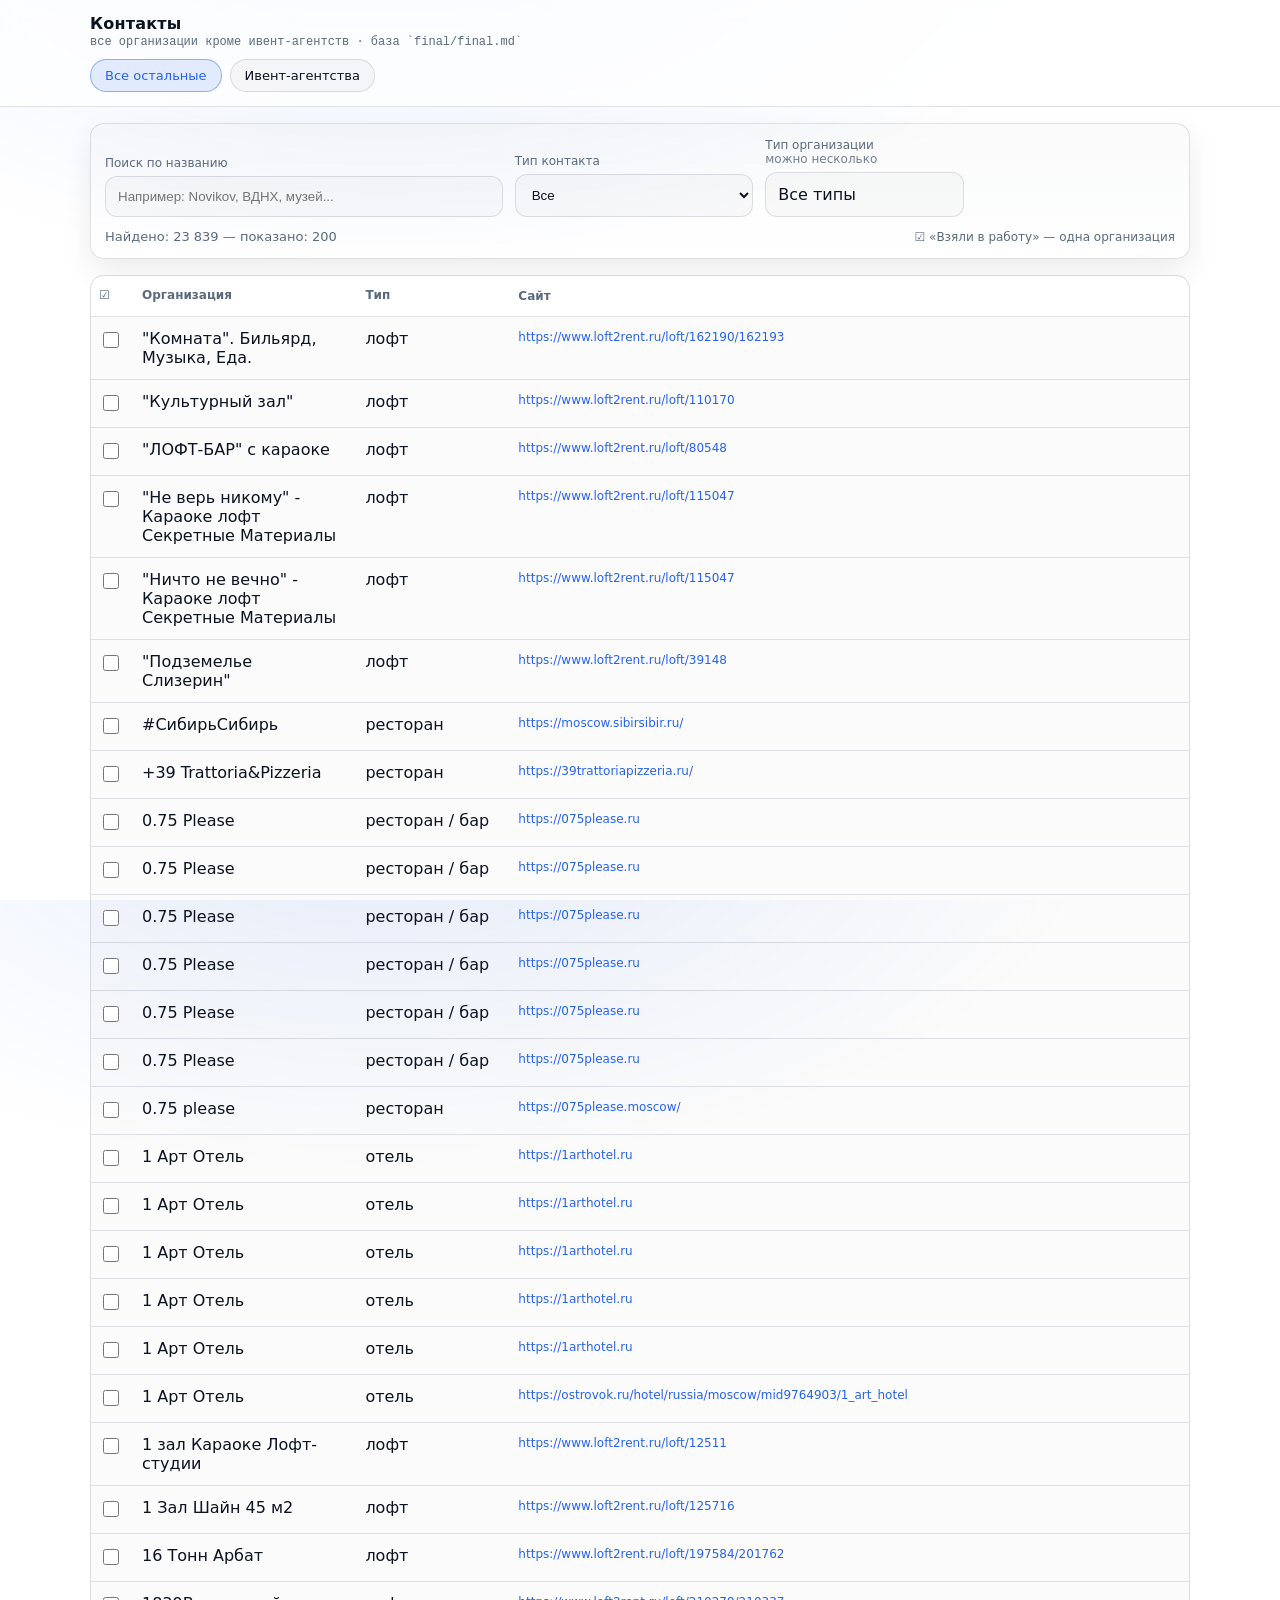
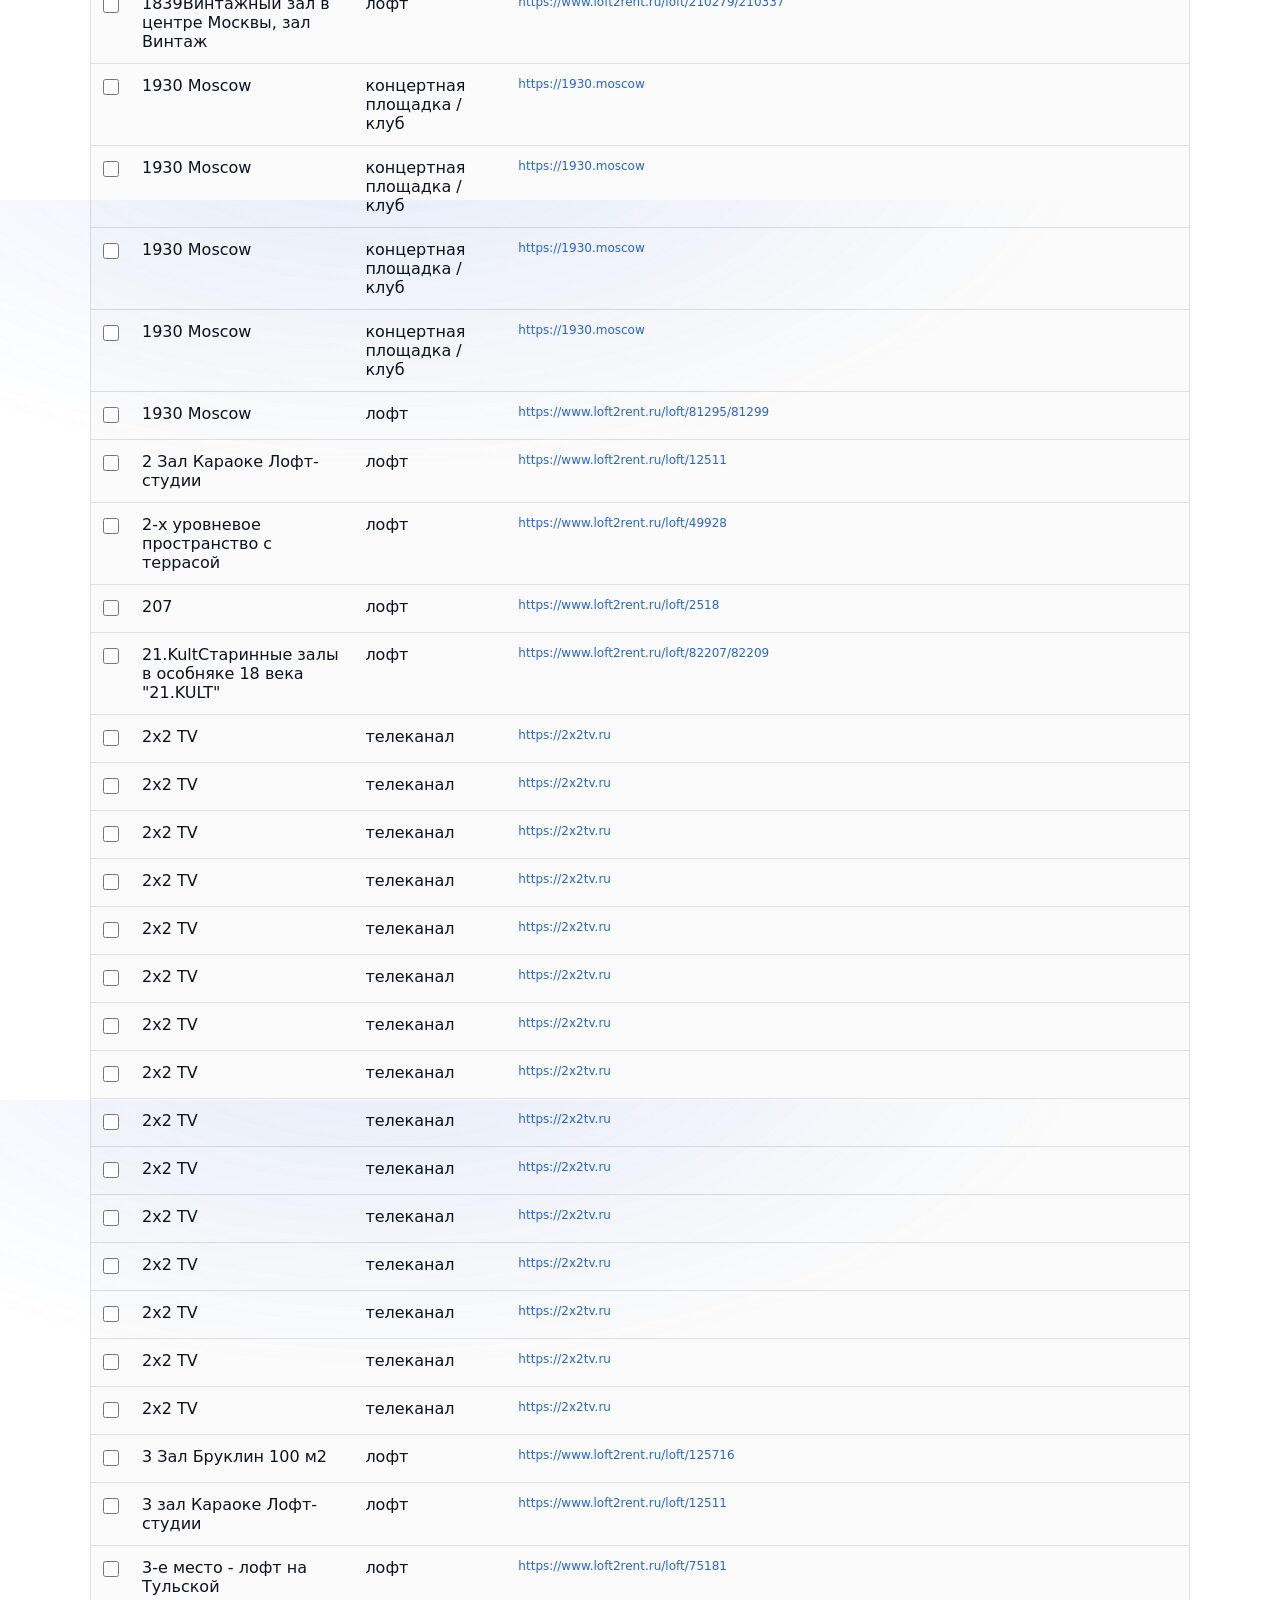
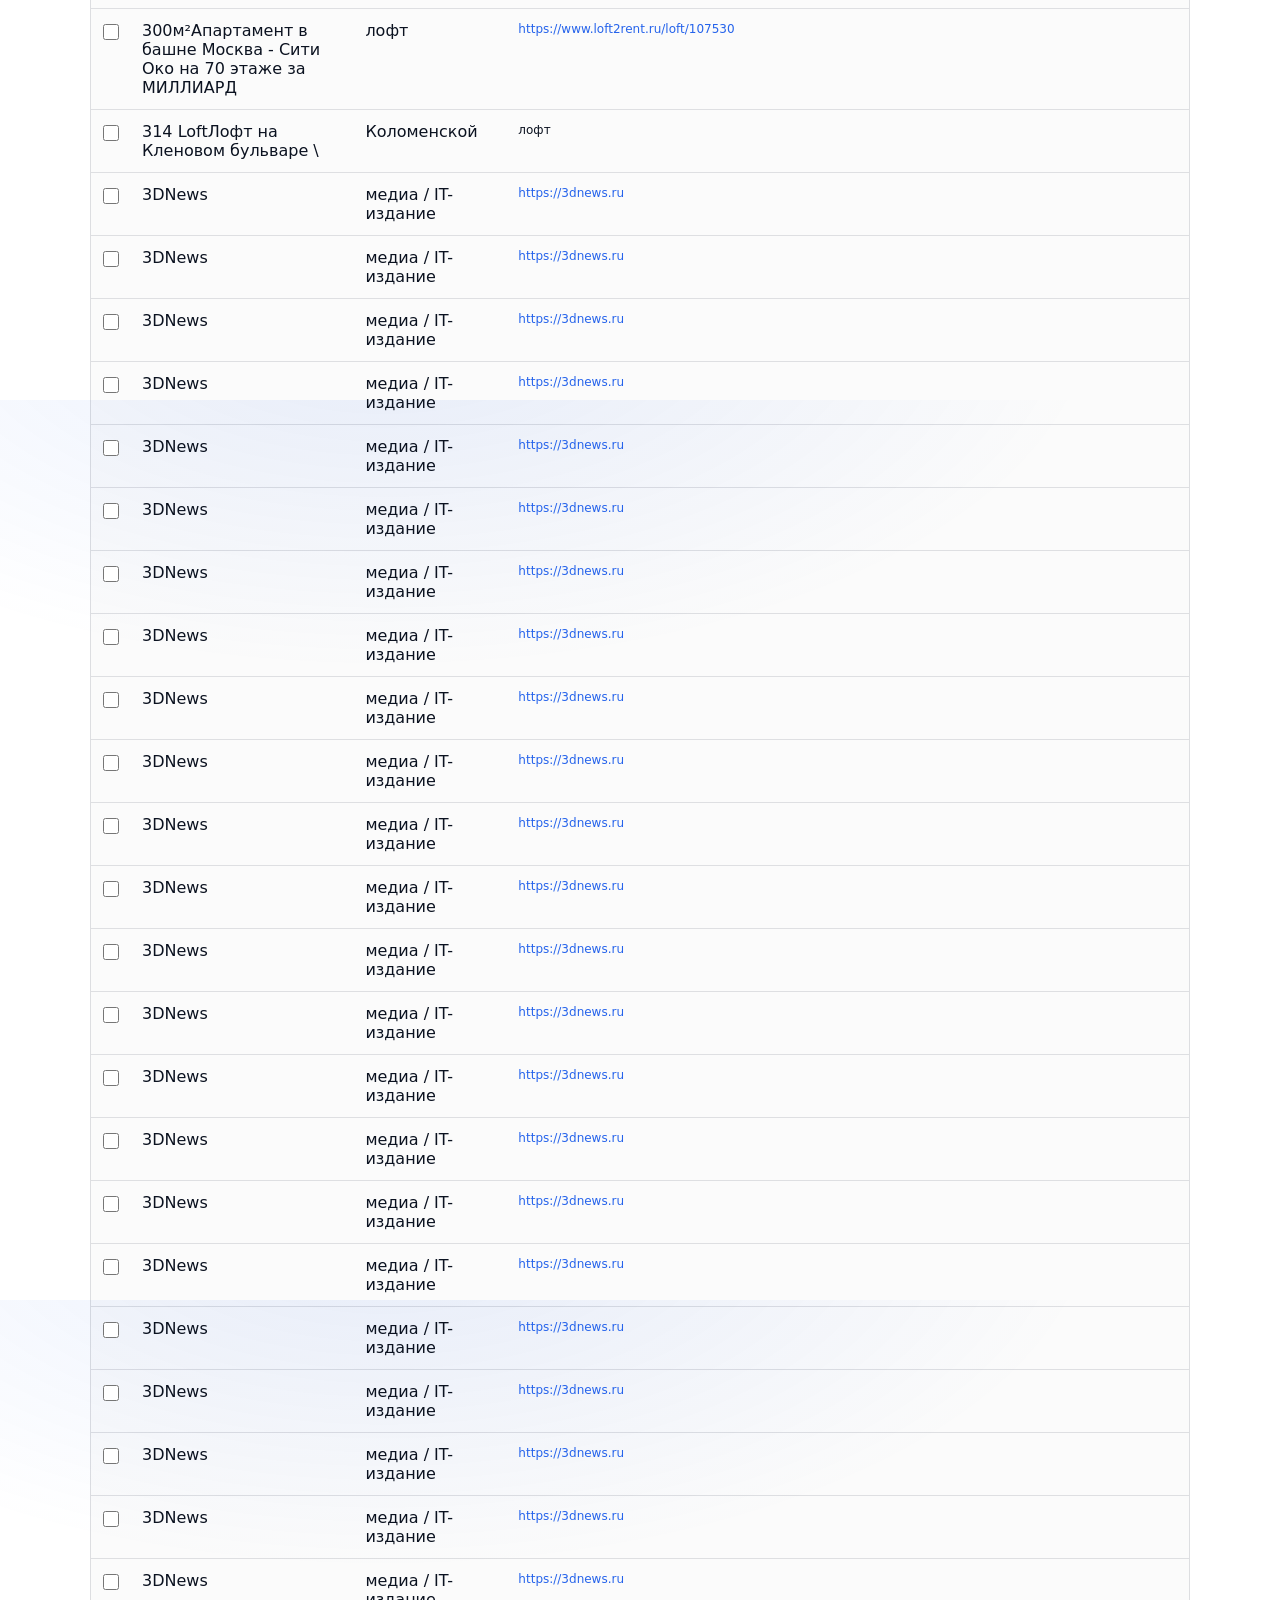
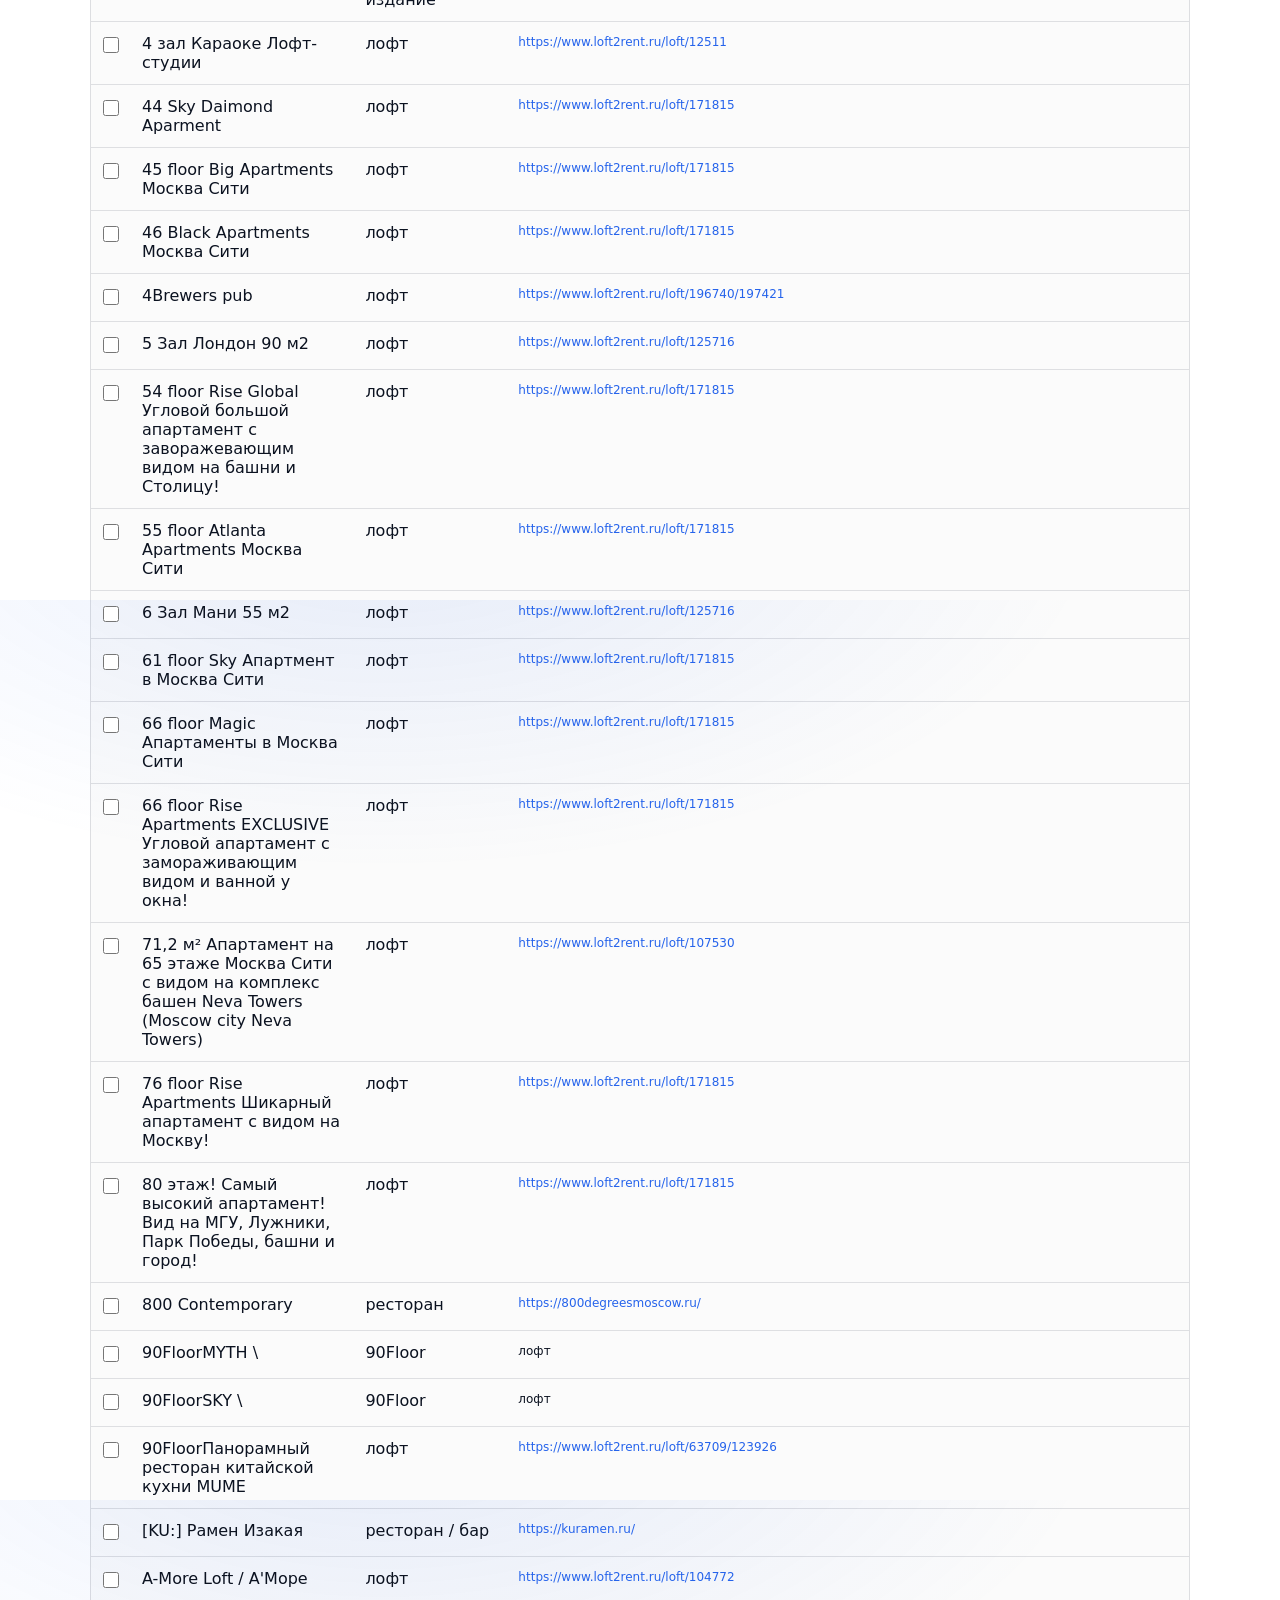
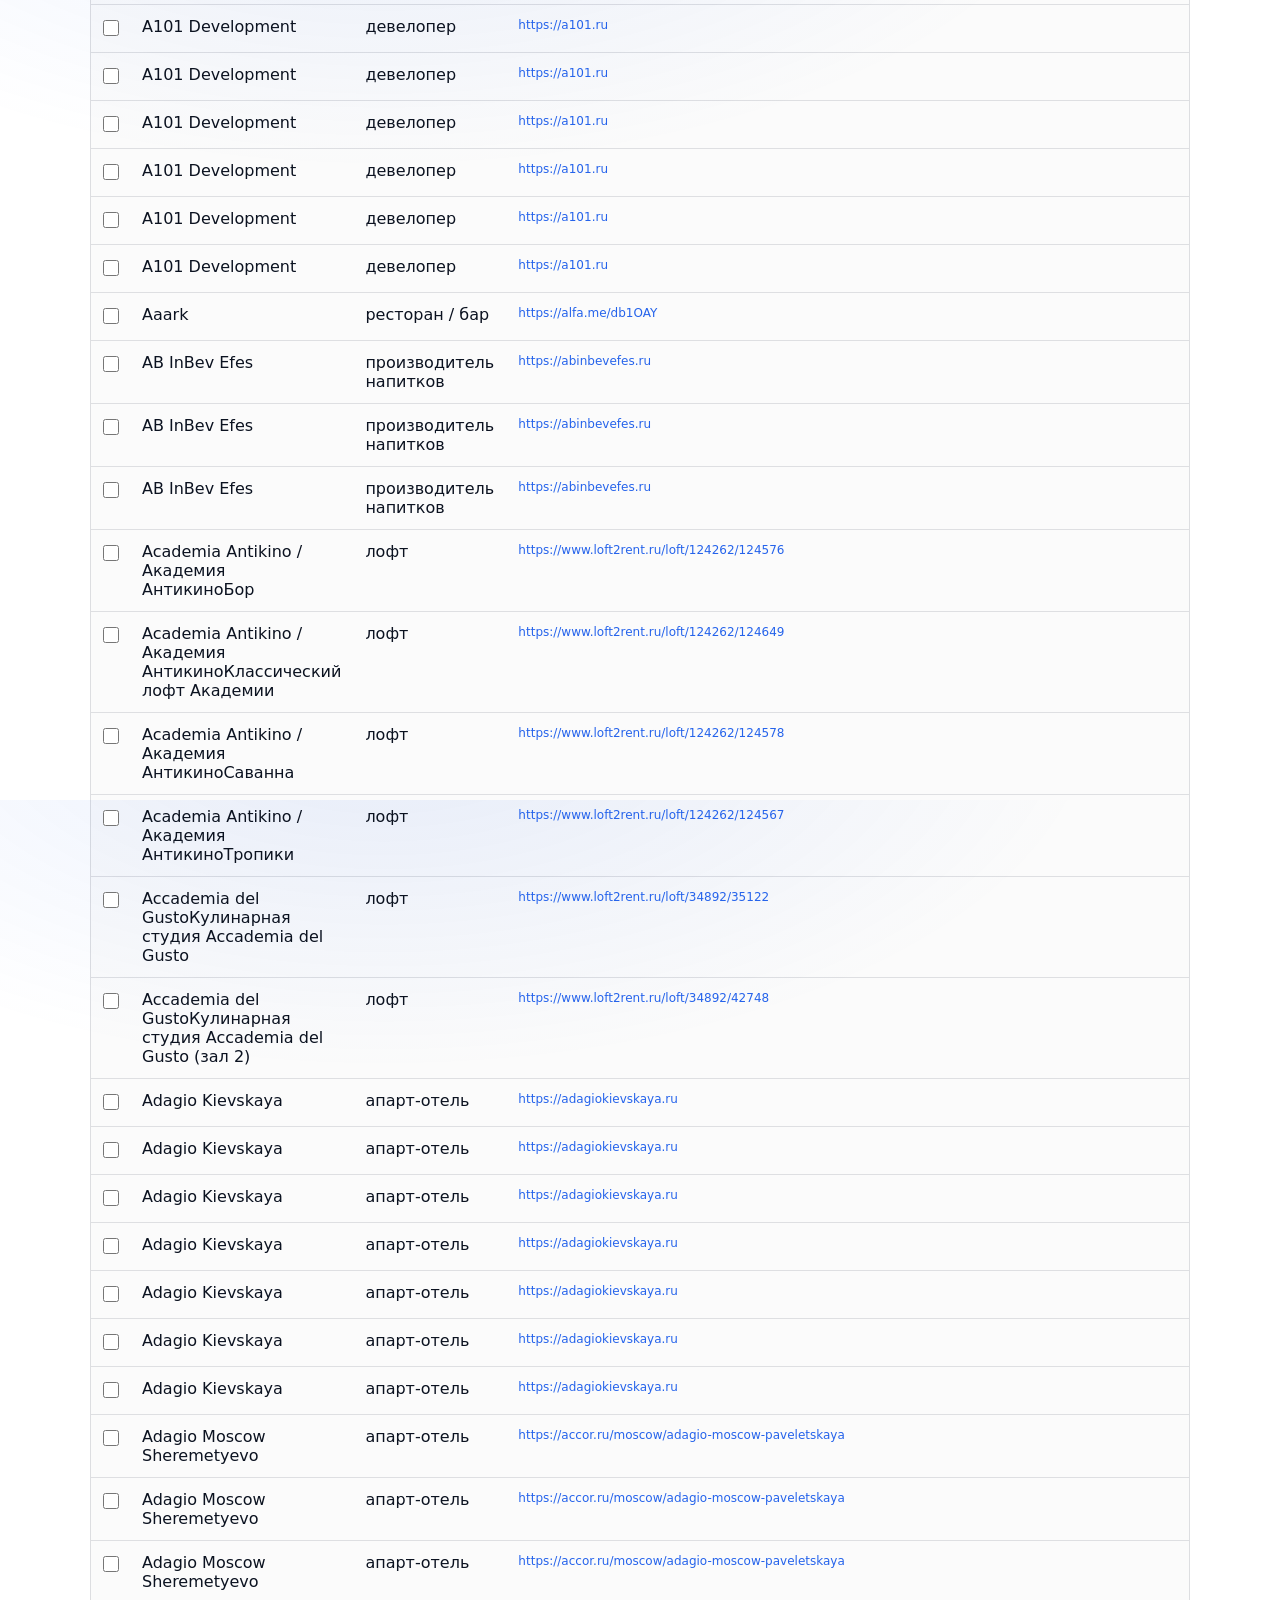
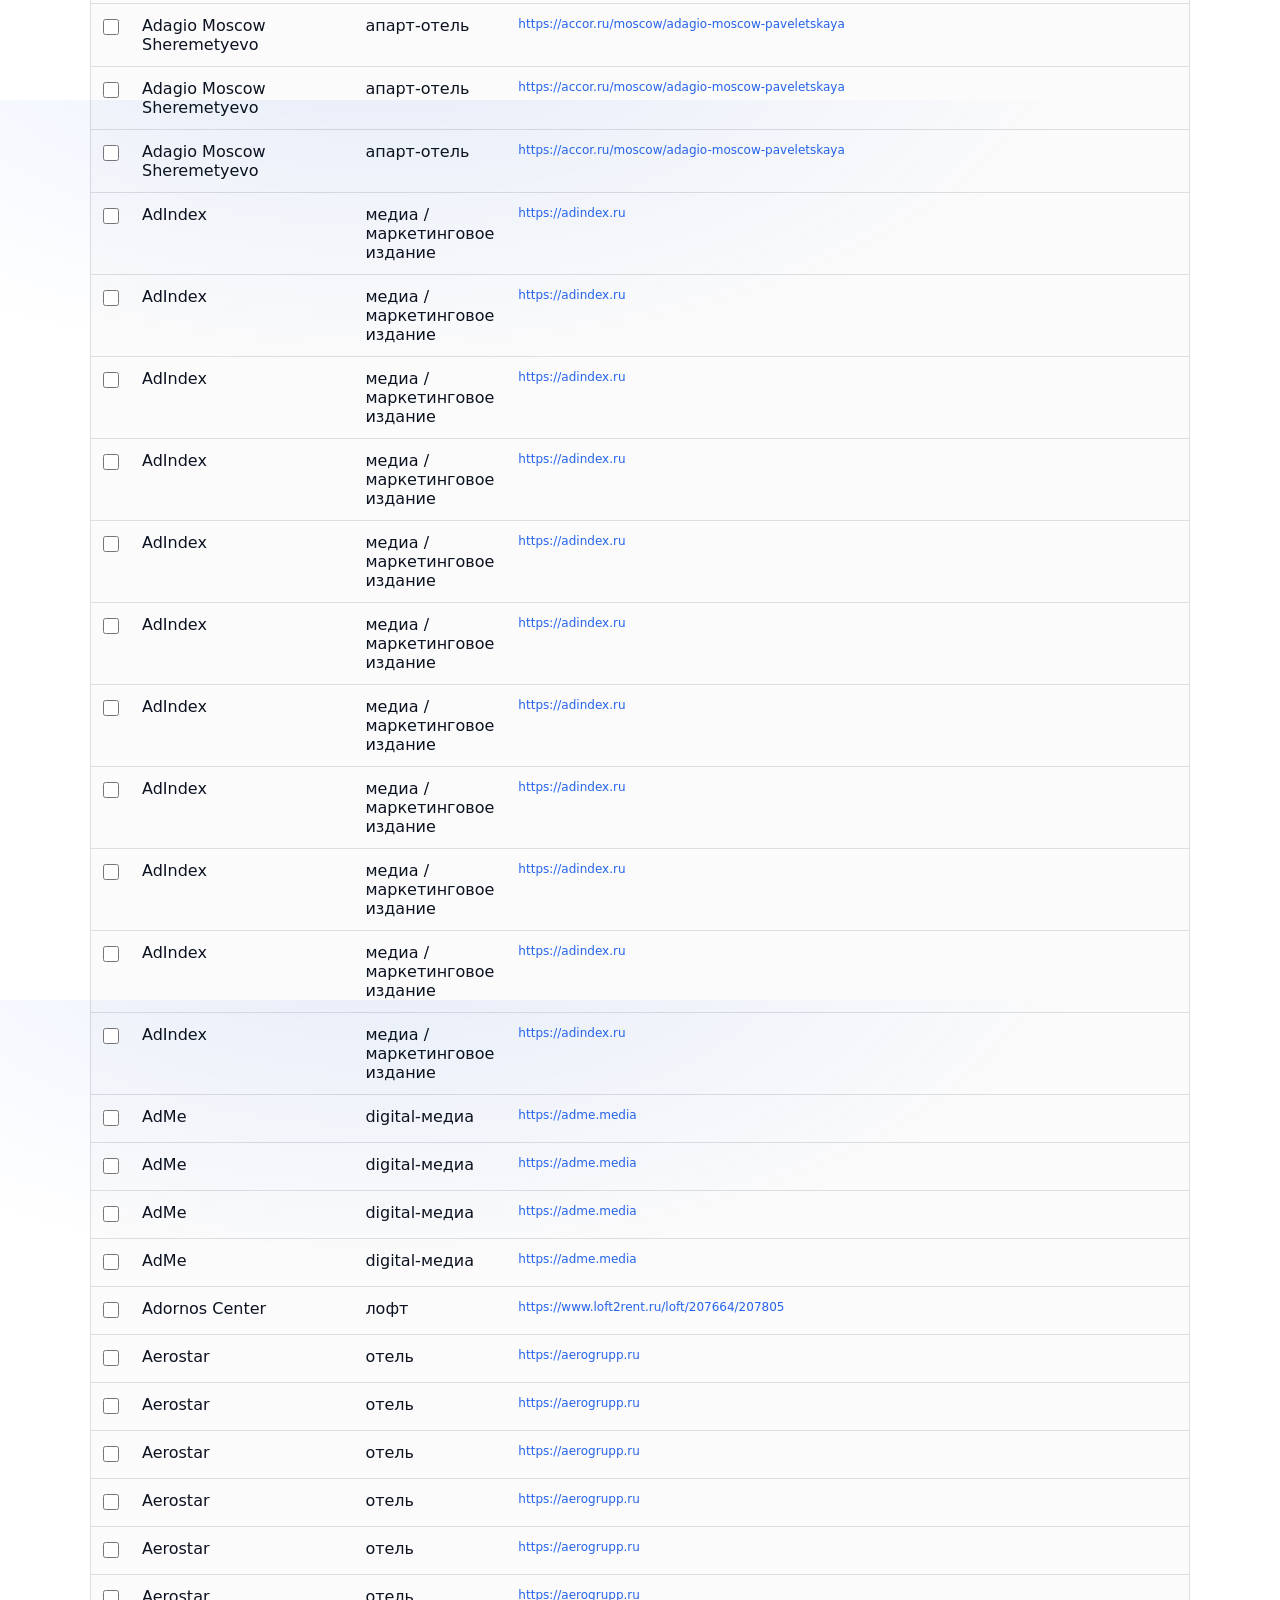
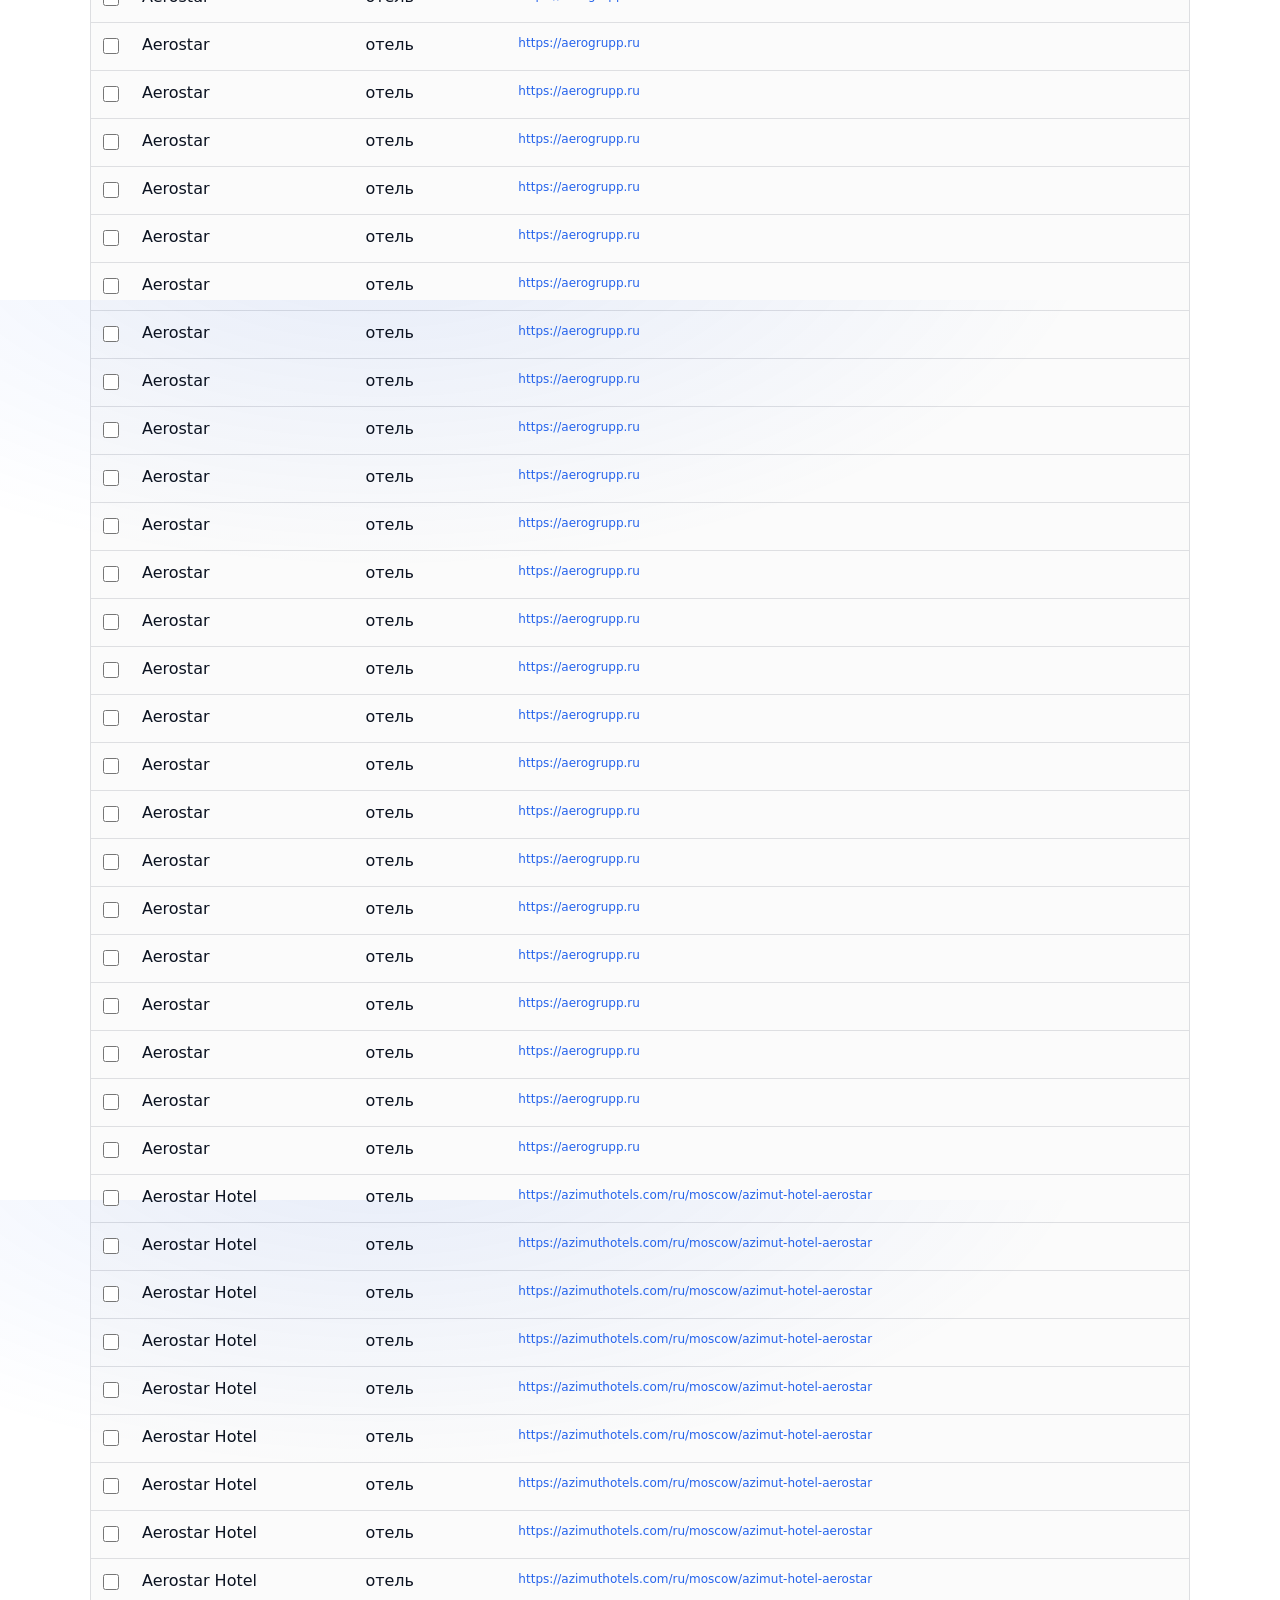
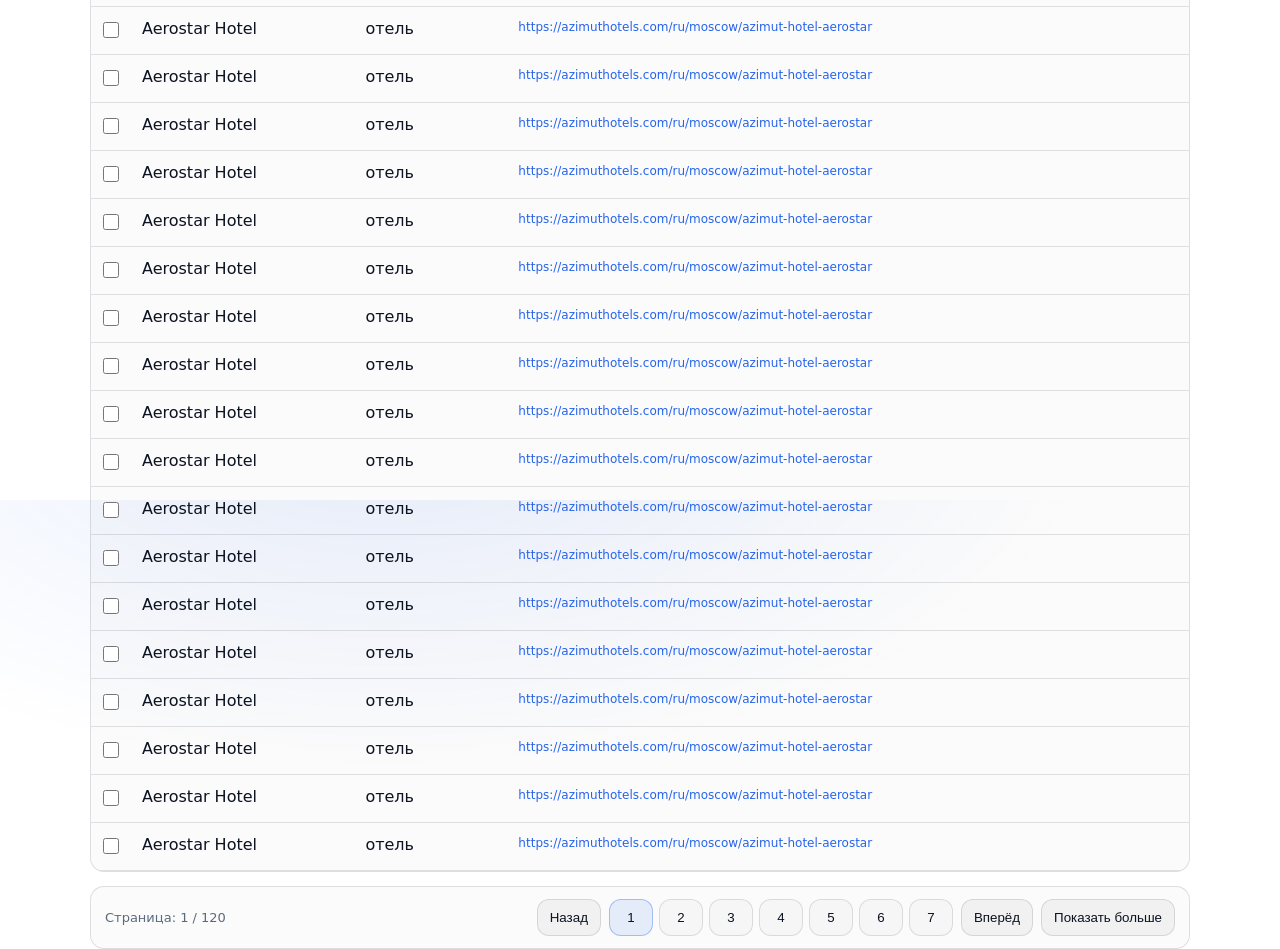
==== commit 6507061b: "98898" ====
--- a/index.html
+++ b/index.html
@@ -74,14 +74,14 @@
       </section>
 
       <section class="tableWrap" aria-live="polite">
-        <table class="table">
+        <table class="table table-catalog">
           <thead>
             <tr>
               <th class="col-work" title="Взяли в работу">☑</th>
               <th>Организация</th>
               <th>Тип</th>
               <th class="col-site hide-sm">Сайт</th>
-              <th>Вид</th>
+              <th class="col-kind">Вид</th>
               <th>Контакт</th>
             </tr>
           </thead>
--- a/styles.css
+++ b/styles.css
@@ -405,6 +405,22 @@
   line-height: 1.35;
 }
 
+.table-catalog .col-site {
+  min-width: 1200px;
+  max-width: 1200px;
+  width: 1200px;
+  word-break: break-word;
+  overflow-wrap: anywhere;
+}
+
+.table-catalog .col-kind {
+  max-width: 52px;
+  width: 52px;
+  white-space: nowrap;
+  padding-left: 8px;
+  padding-right: 8px;
+}
+
 .table {
   width: 100%;
   border-collapse: separate;
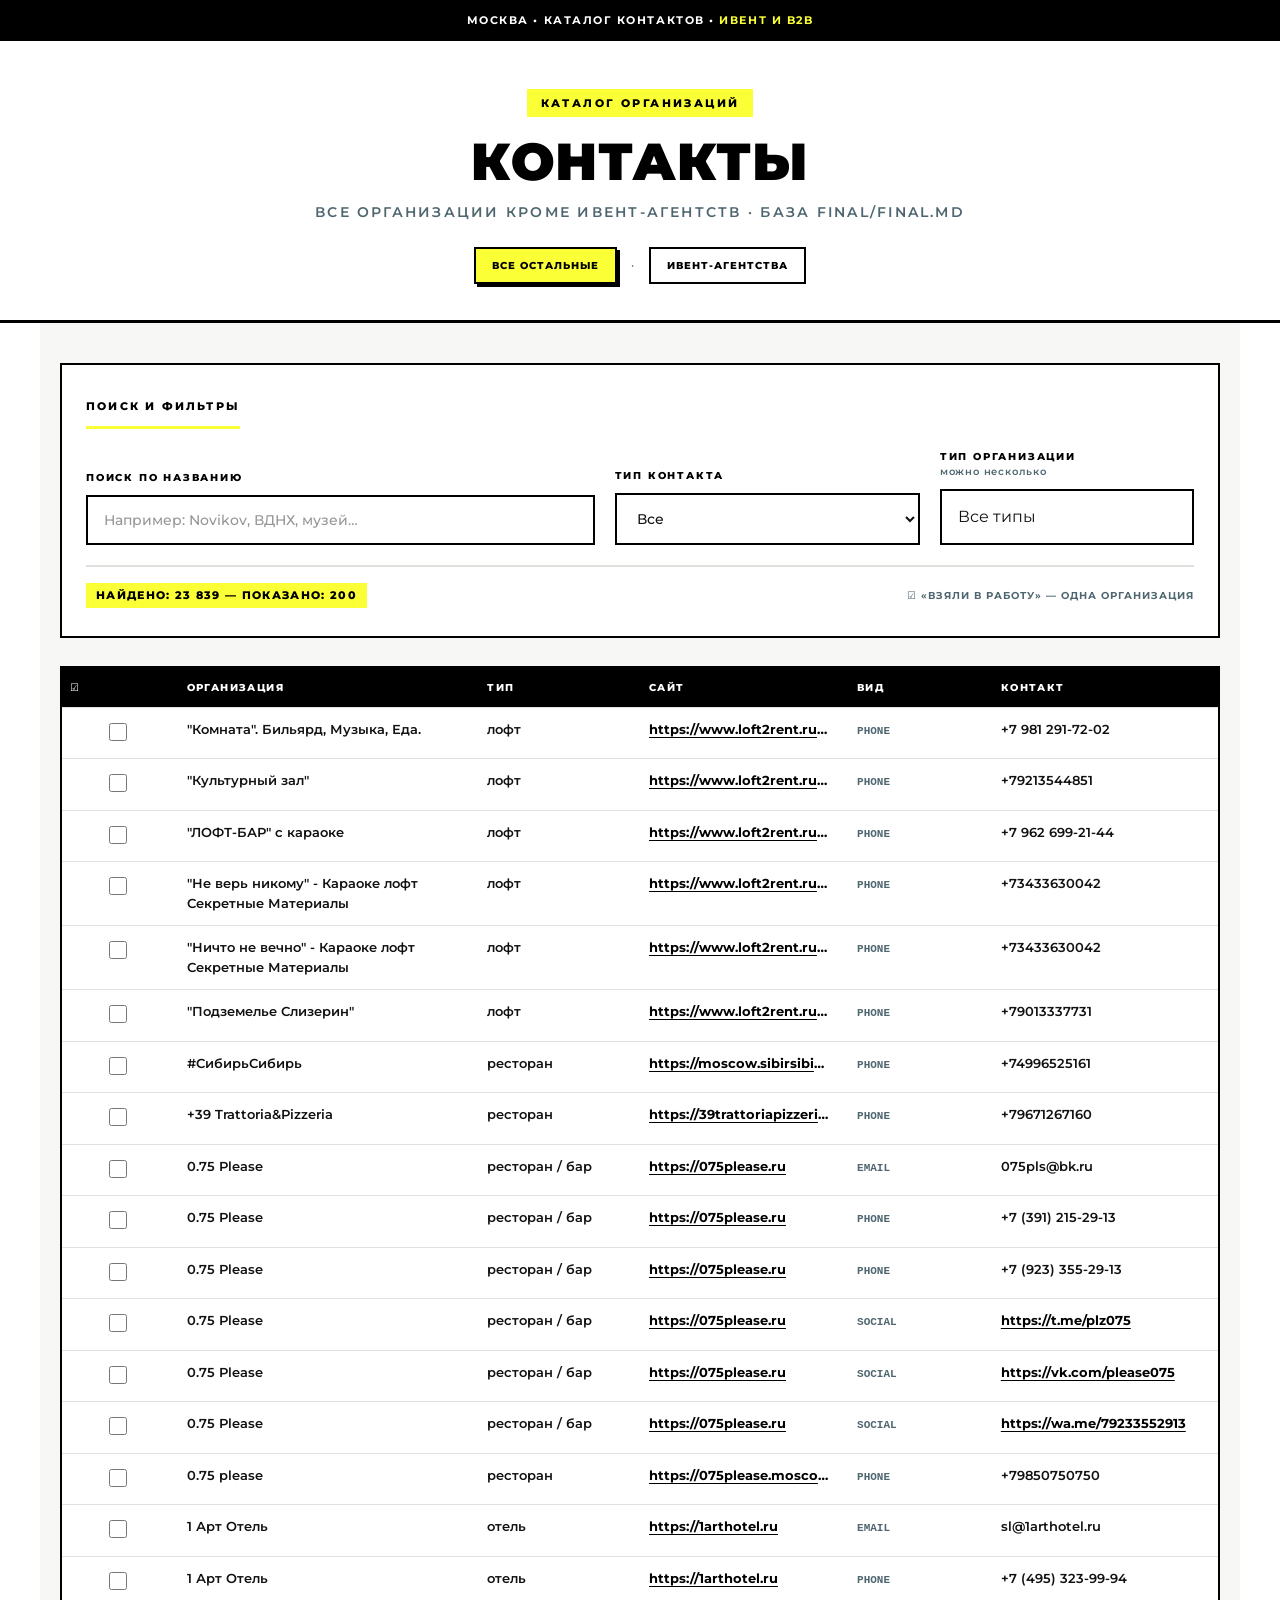
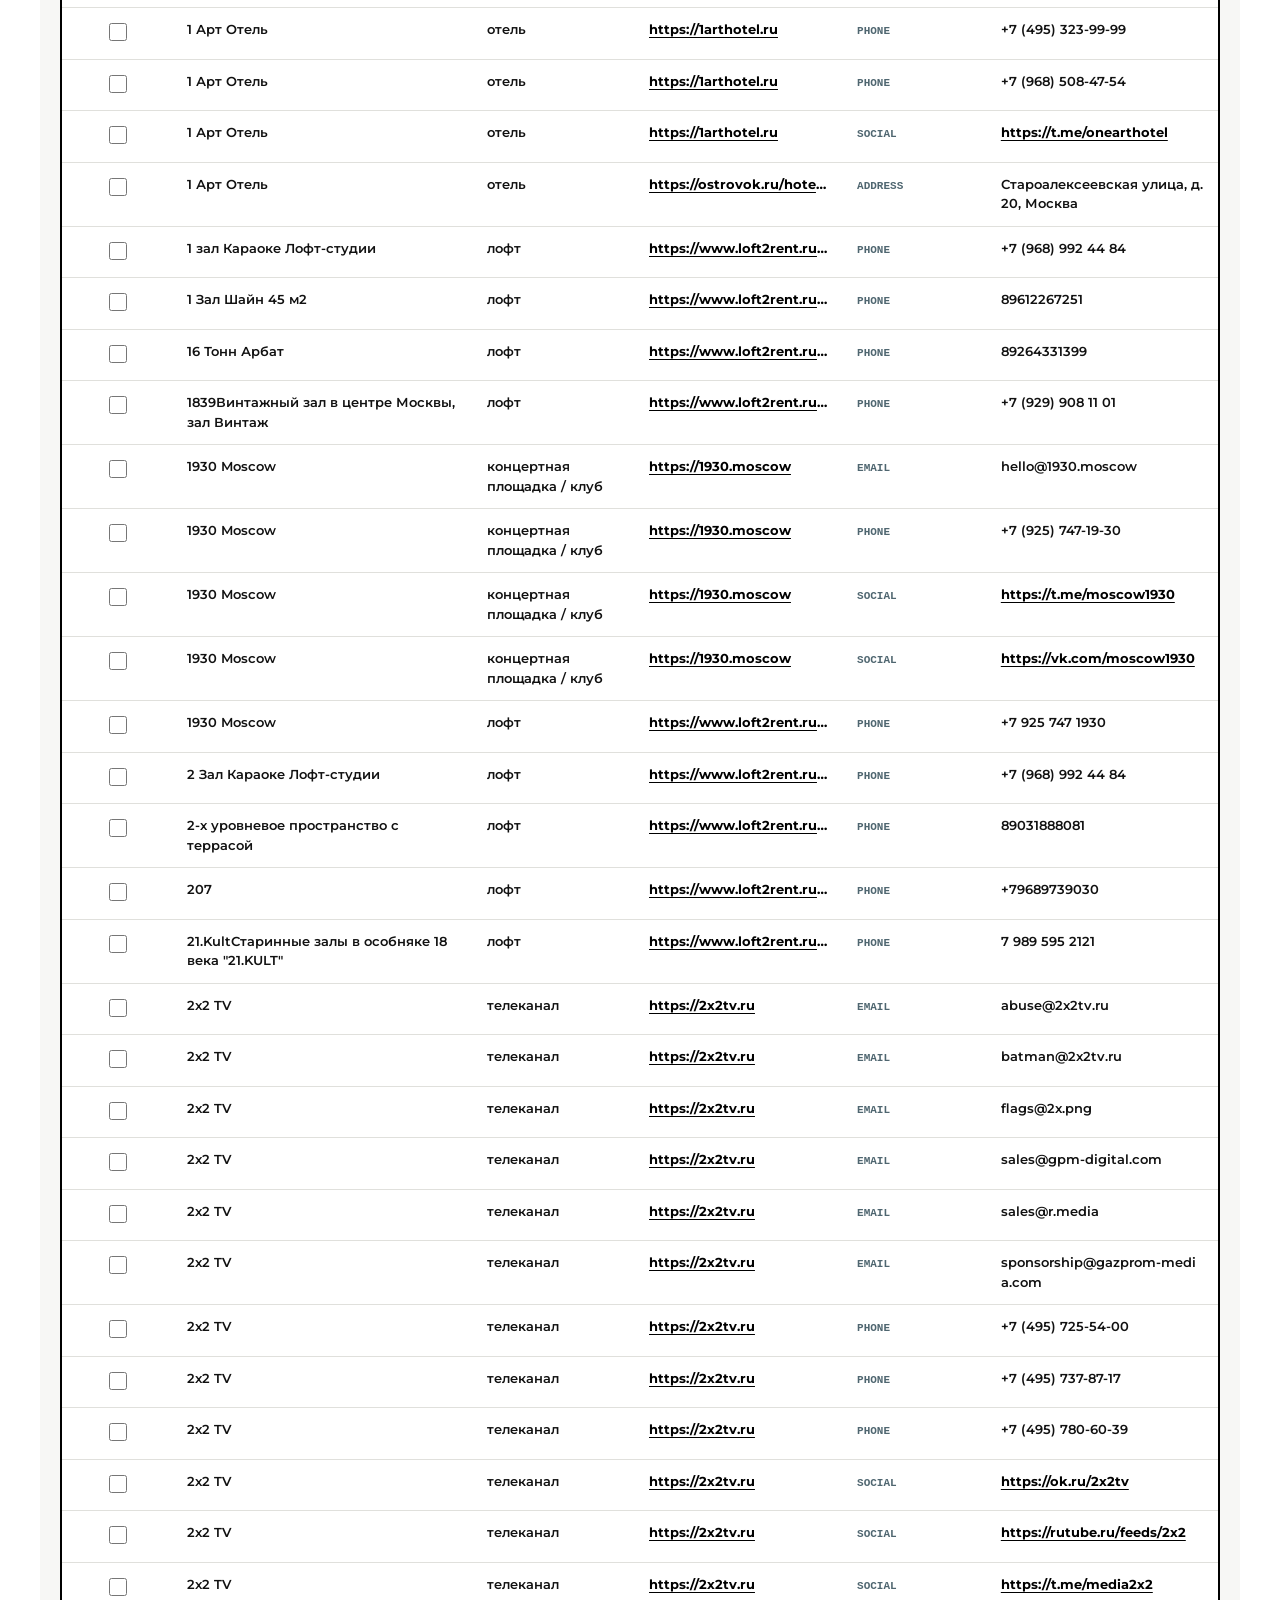
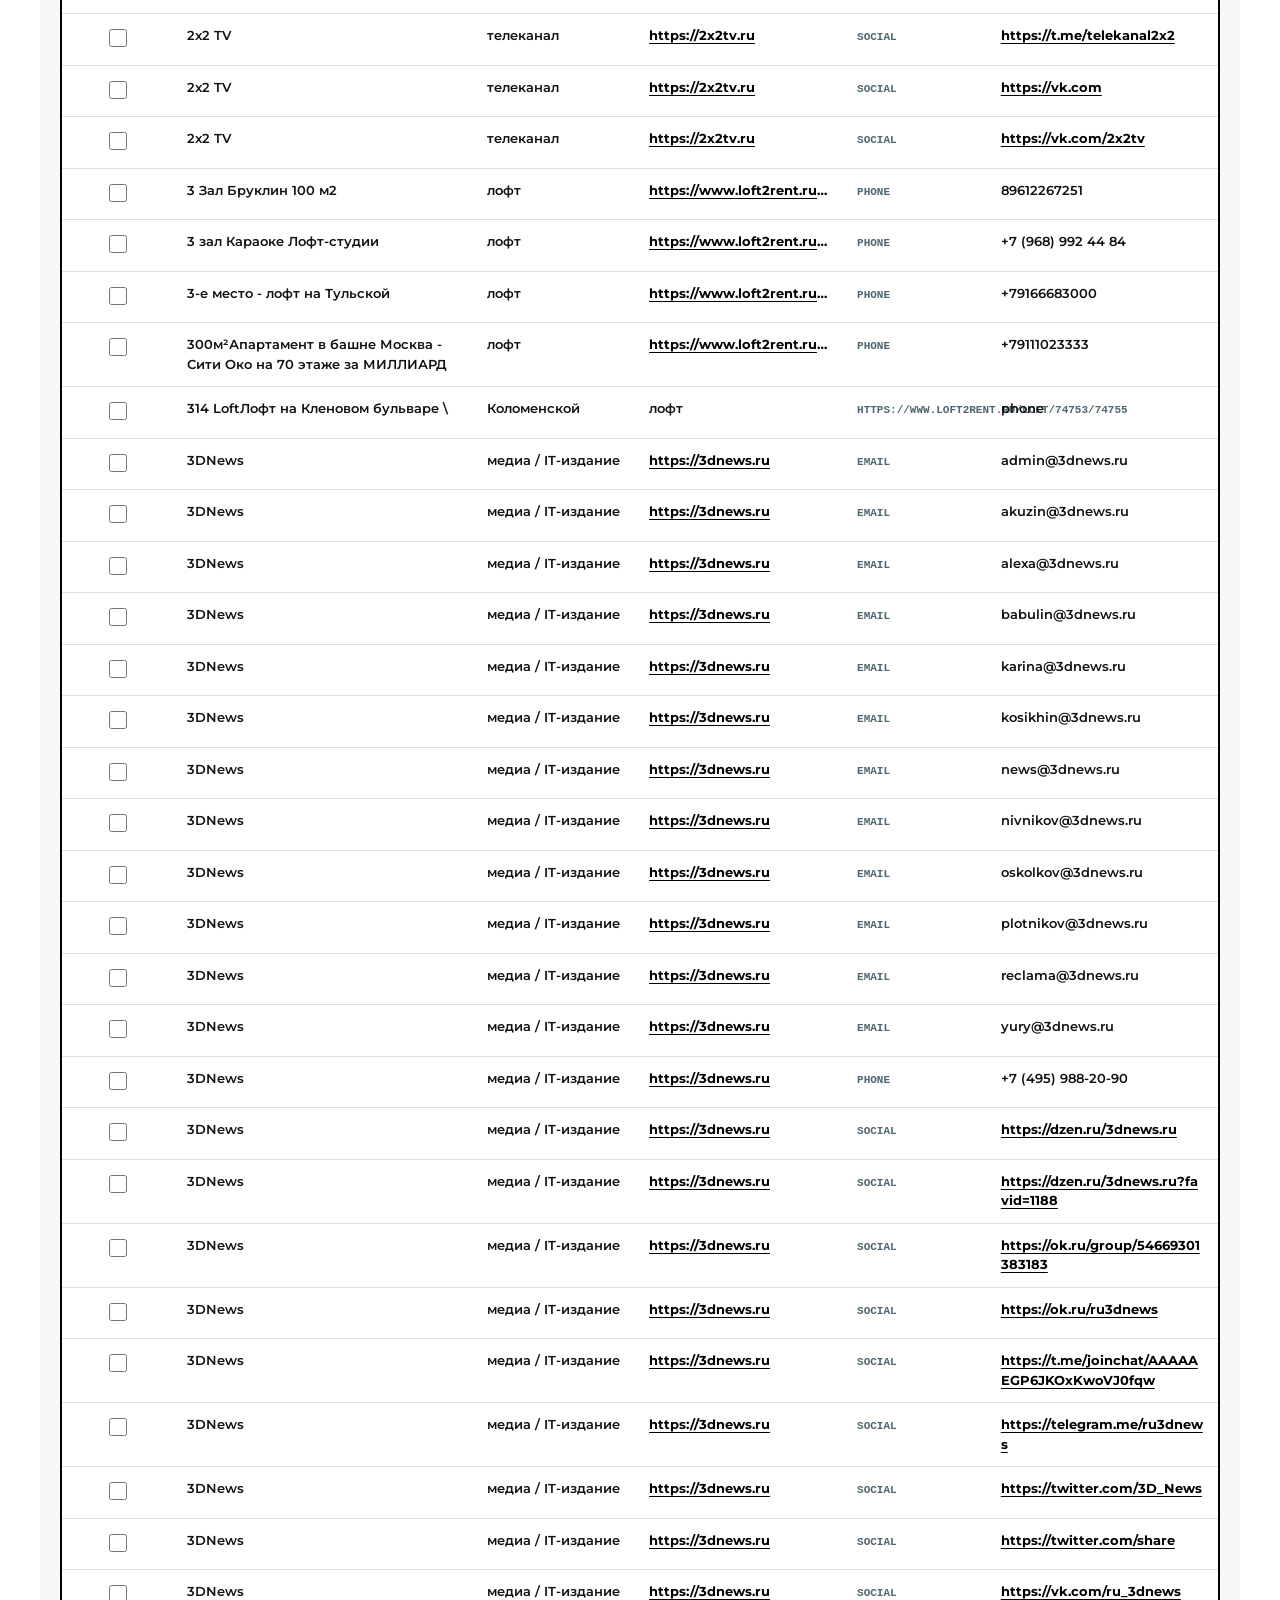
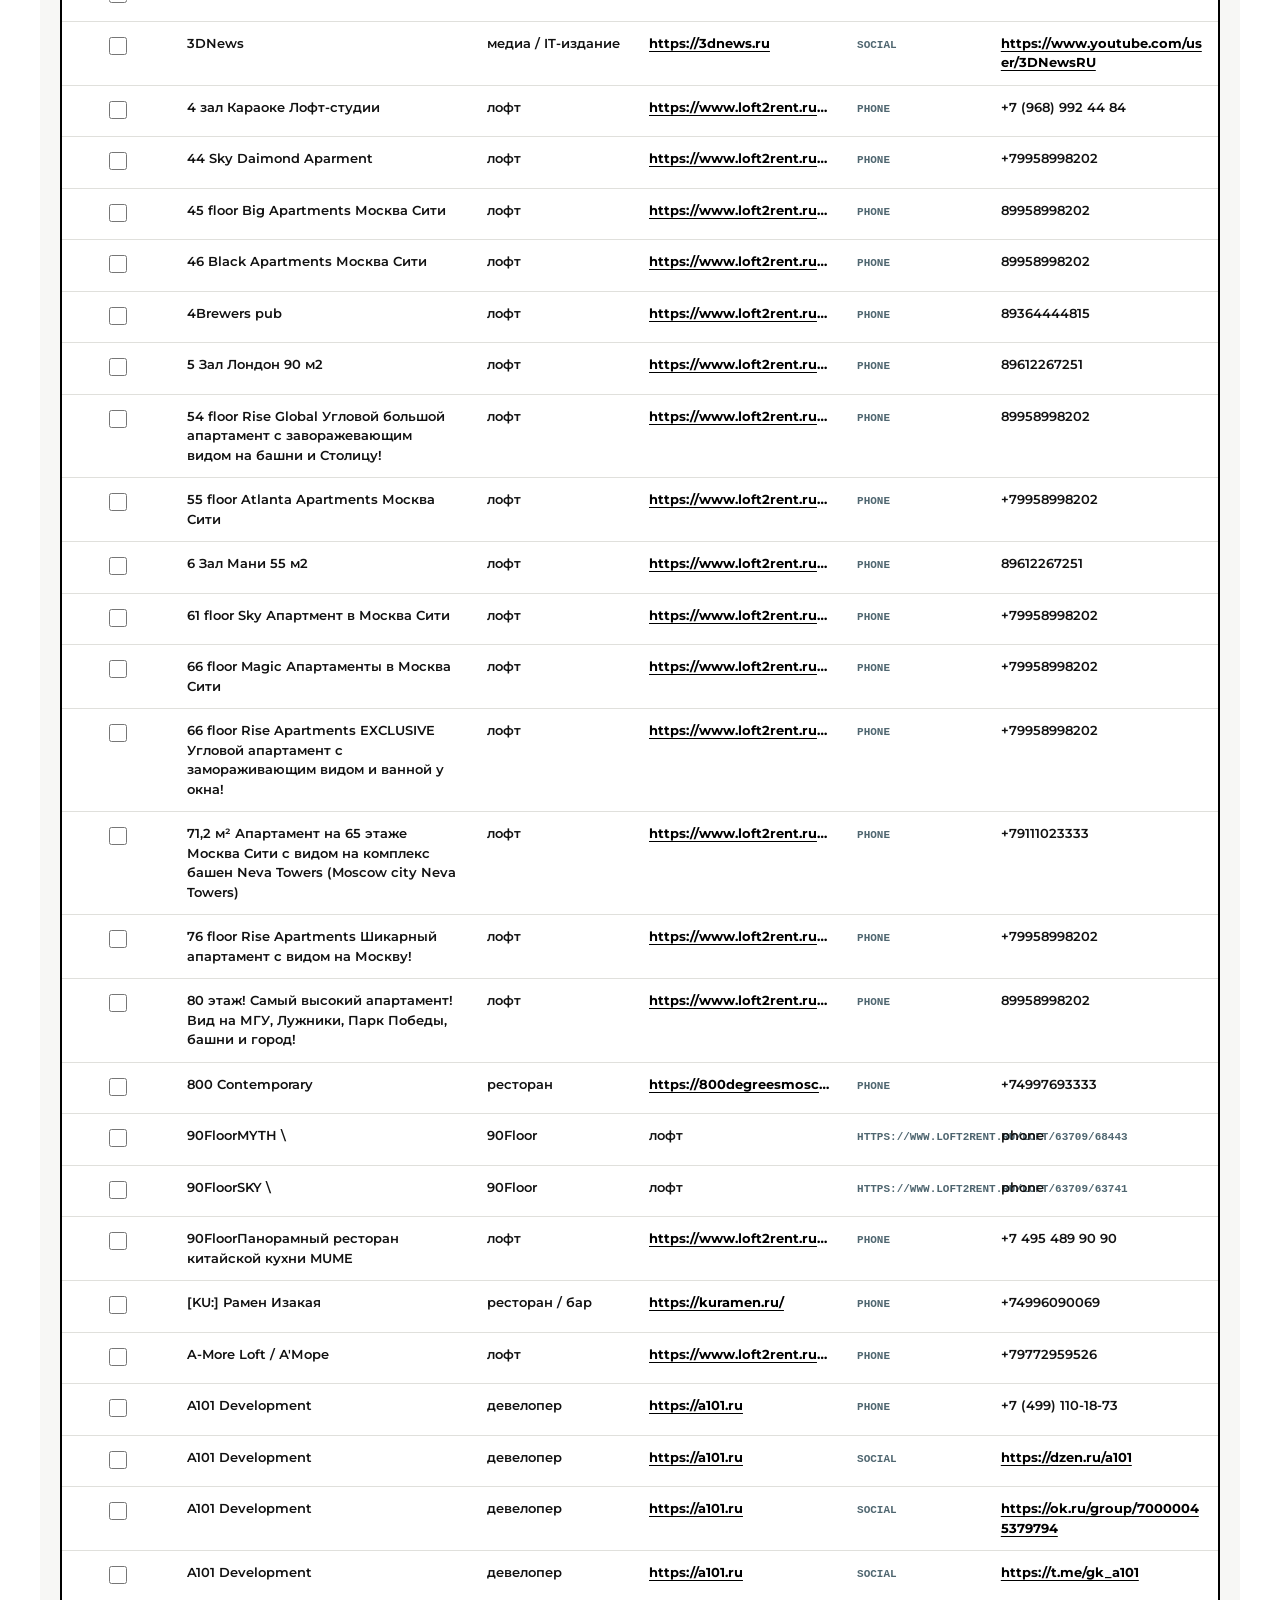
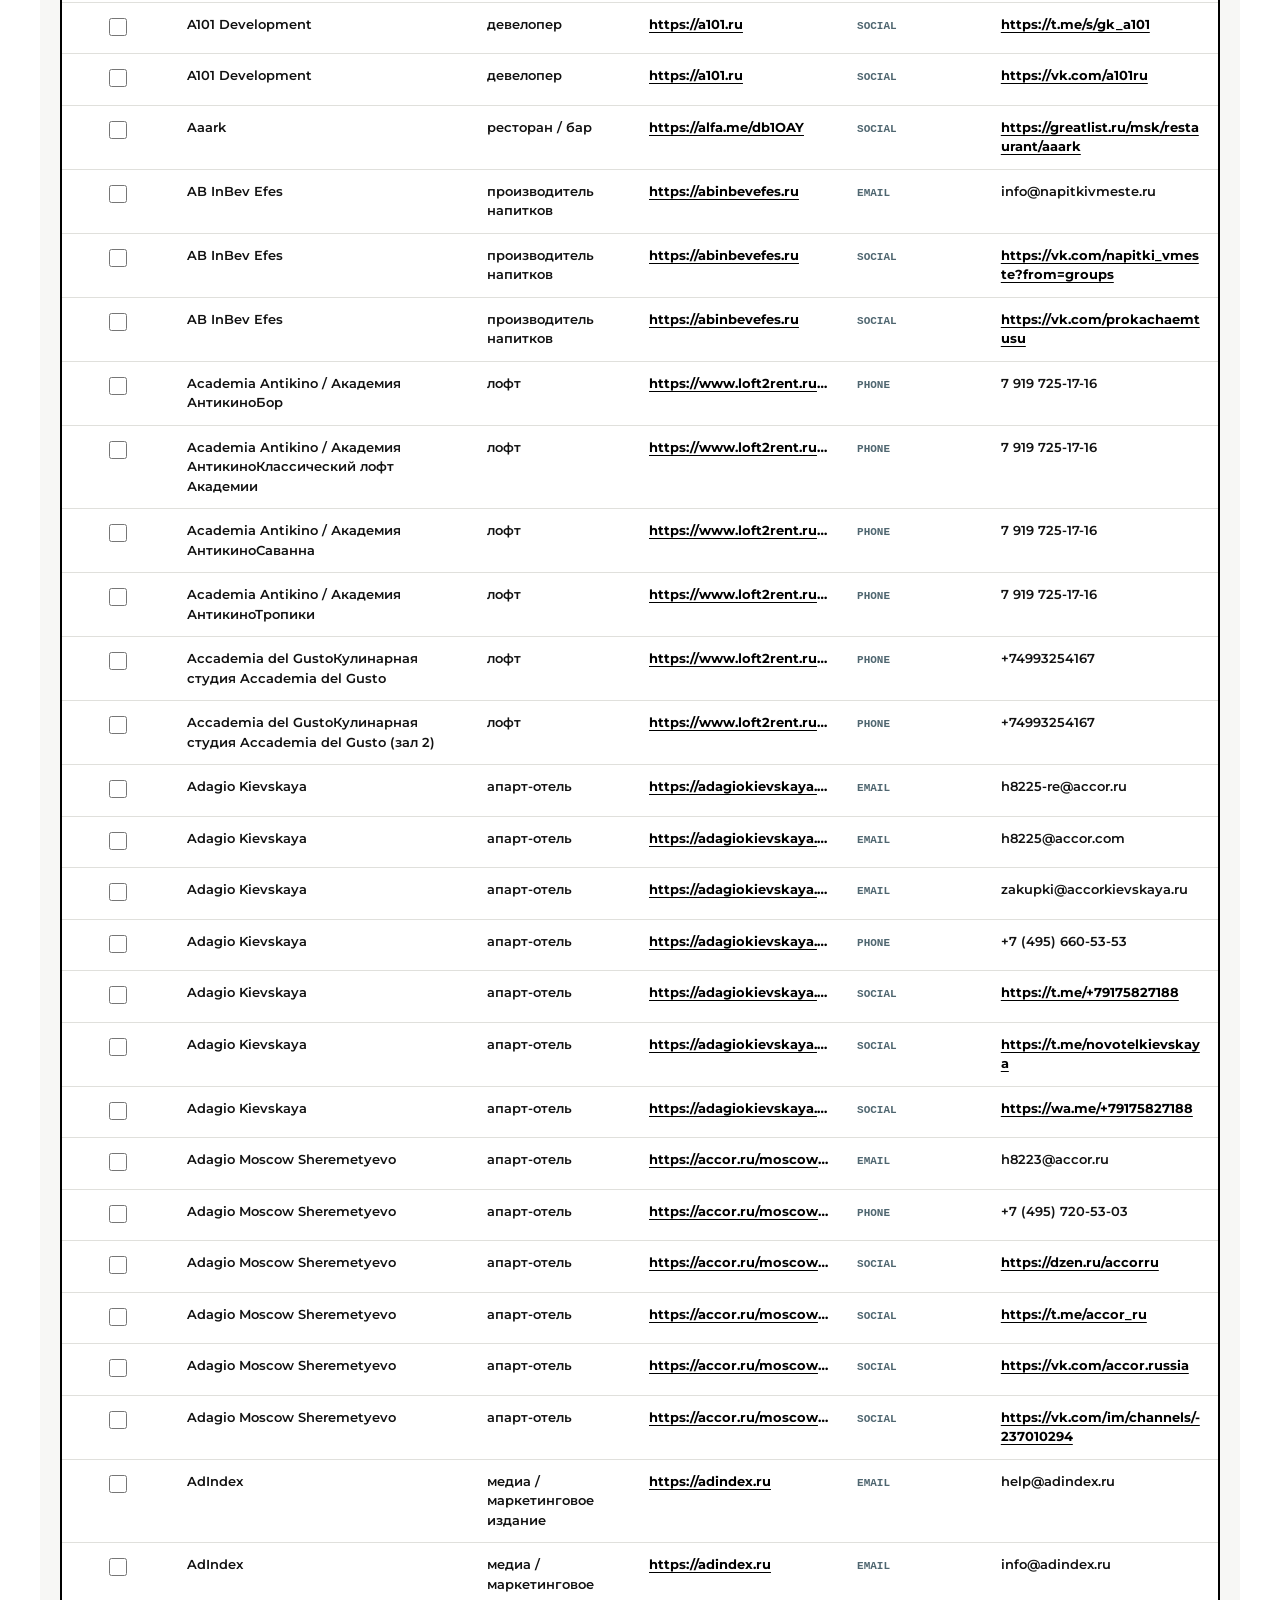
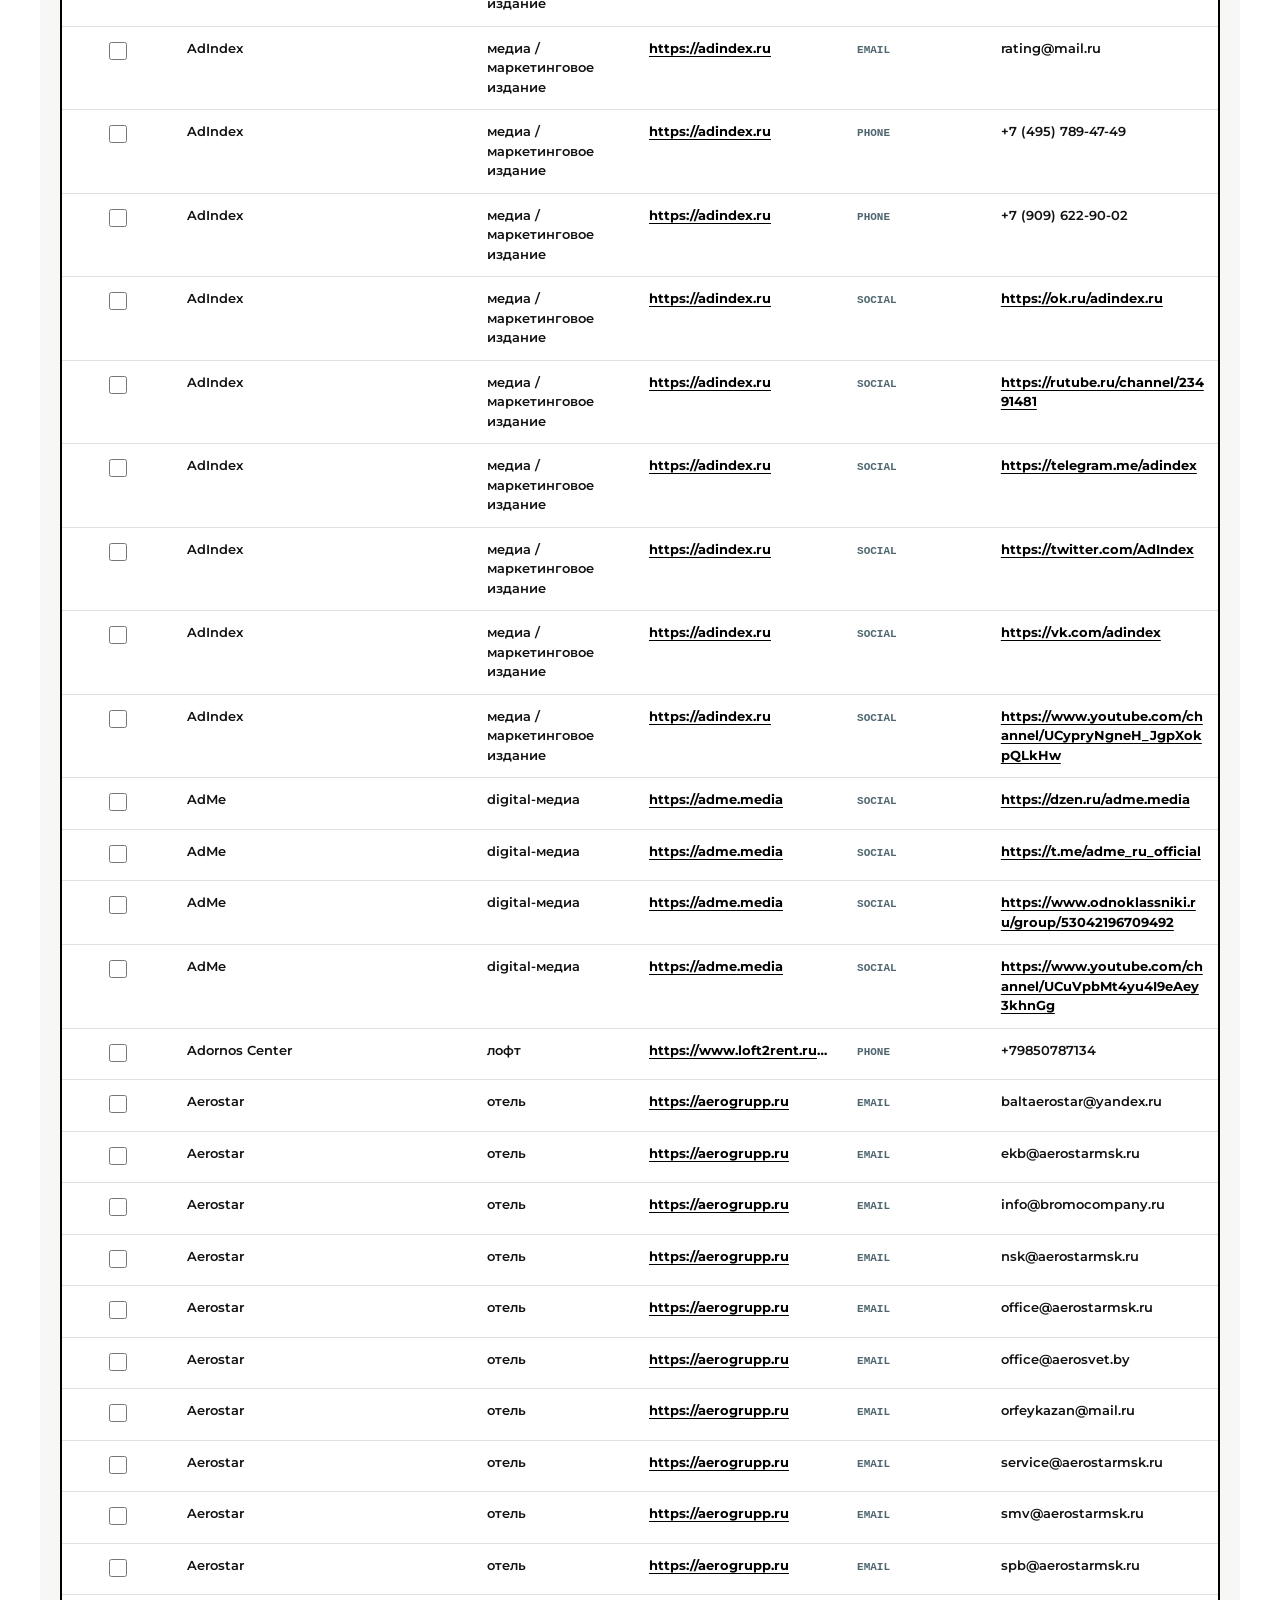
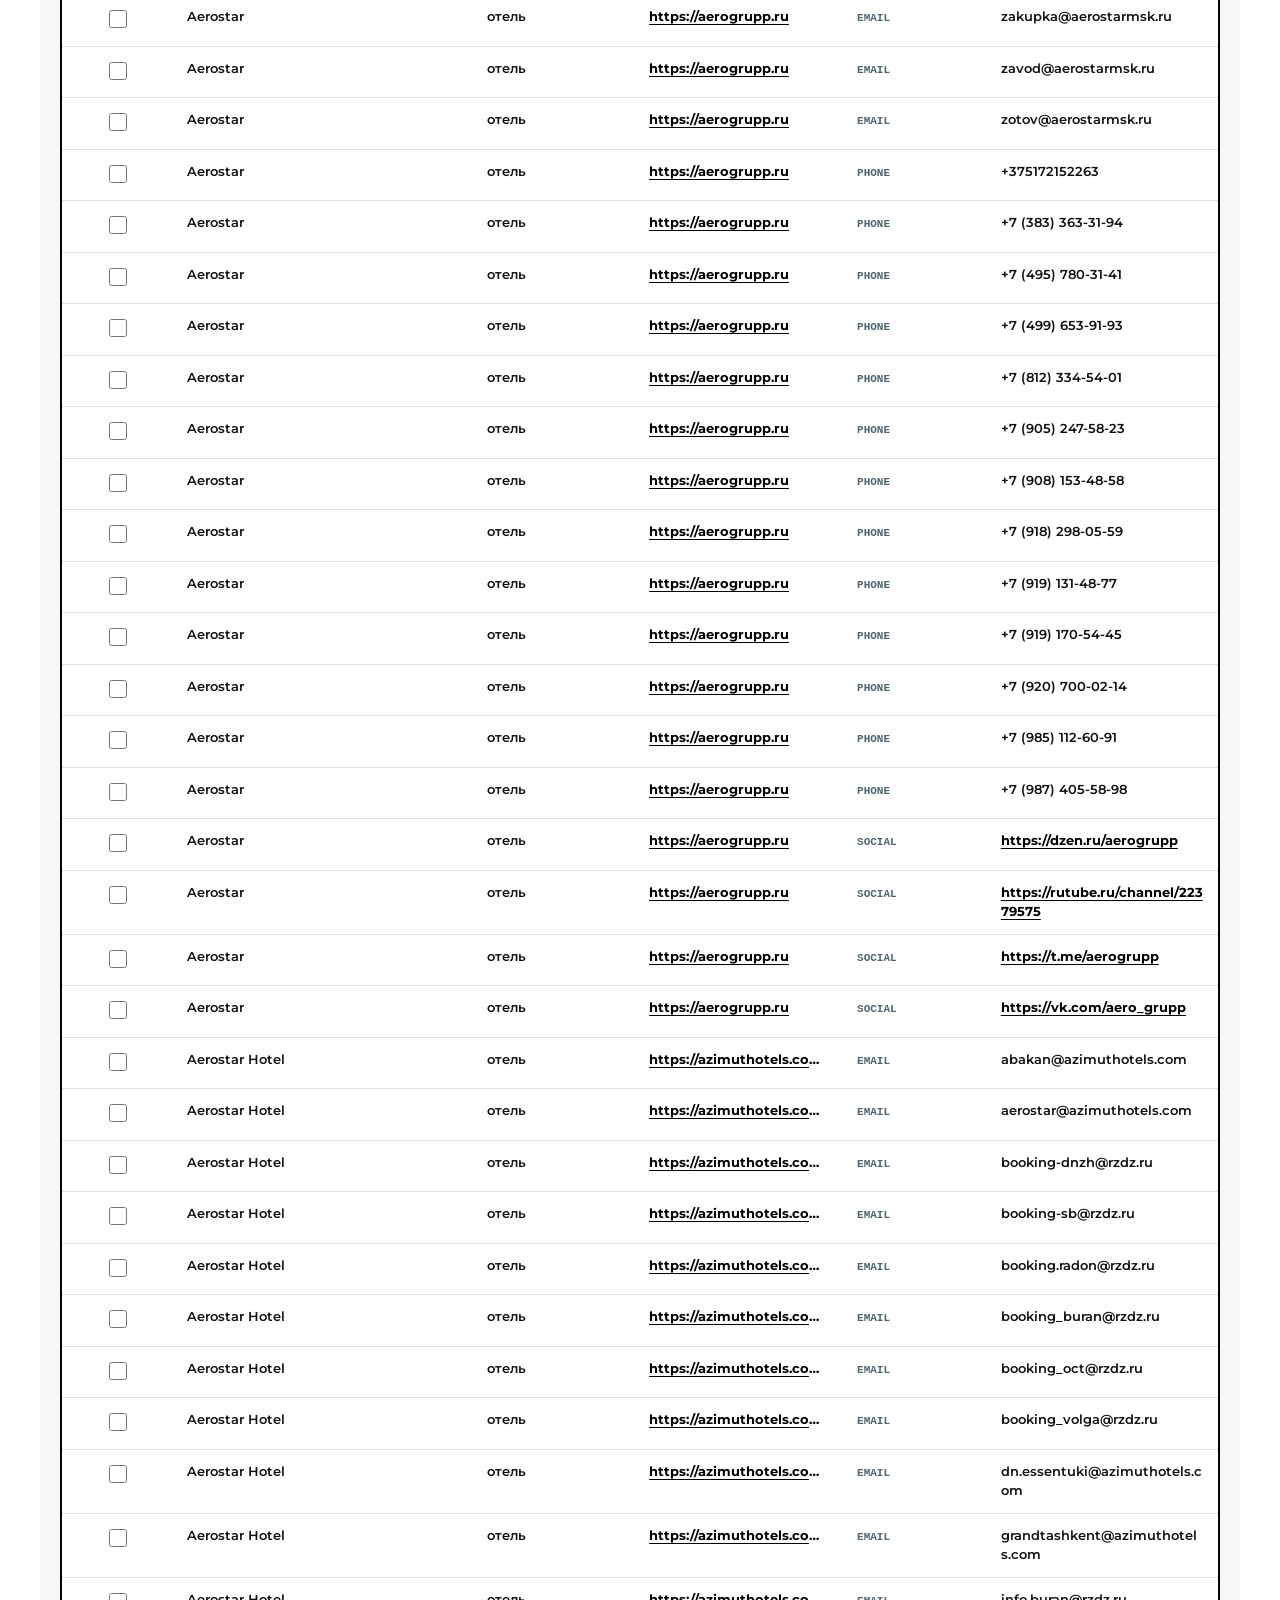
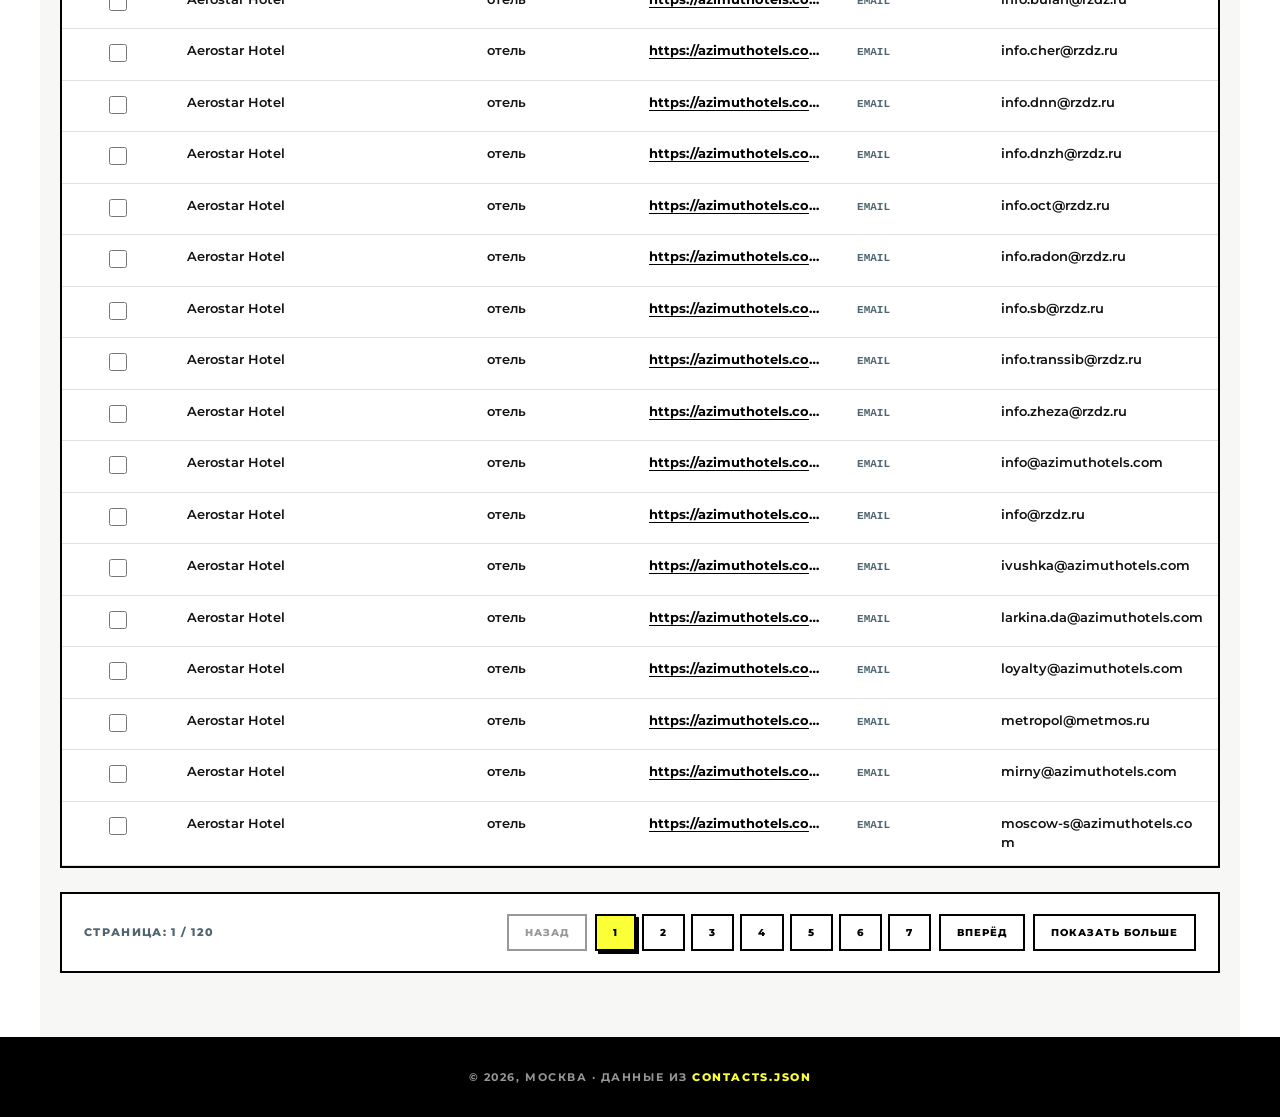
==== commit be6235bf: "898" ====
--- a/index.html
+++ b/index.html
@@ -3,27 +3,36 @@
   <head>
     <meta charset="utf-8" />
     <meta name="viewport" content="width=device-width, initial-scale=1" />
-    <title>Контакты</title>
+    <title>Контакты — каталог организаций</title>
+    <link rel="preconnect" href="https://fonts.googleapis.com" />
+    <link rel="preconnect" href="https://fonts.gstatic.com" crossorigin />
     <link rel="stylesheet" href="./styles.css" />
   </head>
   <body>
-    <header class="topbar">
-      <div class="wrap">
-        <div class="brand">Контакты</div>
-        <div class="sub">все организации кроме ивент-агентств · база `final/final.md`</div>
+    <div class="top-bar">
+      Москва • Каталог контактов • <span>ивент и B2B</span>
+    </div>
+
+    <header class="site-header">
+      <div class="header-inner">
+        <span class="eyebrow">Каталог организаций</span>
+        <h1>Контакты</h1>
+        <p class="subtitle">Все организации кроме ивент-агентств · база final/final.md</p>
         <nav class="nav-tabs" aria-label="Разделы каталога">
           <a href="./index.html" class="nav-tab is-active" aria-current="page">Все остальные</a>
+          <span class="dot" aria-hidden="true">•</span>
           <a href="./agencies.html" class="nav-tab">Ивент-агентства</a>
         </nav>
       </div>
     </header>
 
-    <main class="wrap">
+    <main class="main-wrap">
       <section class="panel">
+        <h2 class="filters-title">Поиск и фильтры</h2>
         <div class="controls">
           <label class="field">
             <span>Поиск по названию</span>
-            <input id="q" type="search" placeholder="Например: Novikov, ВДНХ, музей..." autocomplete="off" />
+            <input id="q" type="search" placeholder="Например: Novikov, ВДНХ, музей…" autocomplete="off" />
           </label>
 
           <label class="field">
@@ -104,6 +113,10 @@
       </section>
     </main>
 
+    <footer class="site-footer">
+      <p>© 2026, Москва · Данные из <a href="./contacts.json">contacts.json</a></p>
+    </footer>
+
     <script type="module" src="./app.js"></script>
   </body>
 </html>
--- a/styles.css
+++ b/styles.css
@@ -1,235 +1,242 @@
-/* Minimal, readable, mobile-first */
+/* Brutalist catalog — inspired by DanceShool / telegram chats */
+@import url('https://fonts.googleapis.com/css2?family=Montserrat:wght@600;700;800;900&display=swap');
+
 :root {
   --bg: #ffffff;
+  --bg-soft: #f7f7f5;
+  --bg-card: #ffffff;
+  --bg-card-hover: #fffef5;
+  --accent: #fbff35;
+  --accent-hover: #e8ec20;
+  --accent-soft: rgba(251, 255, 53, 0.25);
+  --black: #000000;
+  --text: #111111;
+  --text-muted: #4f6670;
+  --border: #e0e0dc;
+  --border-strong: #111111;
+  --line: #e0e0dc;
   --panel: #ffffff;
-  --text: #0b1220;
-  --muted: #5a6a7e;
-  --line: rgba(15, 23, 42, 0.12);
-  --chip: rgba(15, 23, 42, 0.04);
-  --chipOn: rgba(37, 99, 235, 0.12);
-  --accent: #2563eb;
-  --shadow: 0 12px 30px rgba(2, 6, 23, 0.08);
-  --radius: 14px;
-  --mono: ui-monospace, SFMono-Regular, Menlo, Monaco, Consolas, "Liberation Mono", "Courier New", monospace;
-  --sans: ui-sans-serif, system-ui, -apple-system, Segoe UI, Roboto, Arial, sans-serif;
-}
-
-* { box-sizing: border-box; }
+  --muted: #4f6670;
+  --chip: #ffffff;
+  --chipOn: #fbff35;
+  --radius: 0;
+  --shadow: 4px 4px 0 var(--black);
+  --font: 'Montserrat', system-ui, -apple-system, sans-serif;
+  --mono: ui-monospace, SFMono-Regular, Menlo, Monaco, Consolas, monospace;
+}
+
+*, *::before, *::after { box-sizing: border-box; }
+
+html { scroll-behavior: smooth; }
+
 html, body { height: 100%; }
+
 body {
   margin: 0;
-  font-family: var(--sans);
-  background: radial-gradient(1200px 600px at 30% -10%, rgba(37, 99, 235, 0.10), transparent 60%), var(--bg);
+  font-family: var(--font);
+  background: var(--bg);
   color: var(--text);
+  min-height: 100vh;
+  line-height: 1.5;
+  -webkit-font-smoothing: antialiased;
+}
+
+/* ── Top strip ── */
+.top-bar {
+  background: var(--black);
+  padding: 12px 20px;
+  font-size: 11px;
+  font-weight: 700;
+  letter-spacing: 0.14em;
+  text-transform: uppercase;
+  text-align: center;
+  color: #ffffff;
+}
+
+.top-bar span { color: var(--accent); }
+
+/* ── Hero header ── */
+.site-header {
+  padding: 48px 20px 36px;
+  text-align: center;
+  background: var(--bg);
+  border-bottom: 3px solid var(--black);
+}
+
+.header-inner {
+  max-width: 1200px;
+  margin: 0 auto;
+}
+
+.eyebrow {
+  display: inline-block;
+  font-size: 11px;
+  font-weight: 800;
+  letter-spacing: 0.22em;
+  text-transform: uppercase;
+  color: var(--black);
+  background: var(--accent);
+  padding: 6px 14px;
+  margin-bottom: 18px;
+}
+
+.site-header h1 {
+  font-size: clamp(28px, 6vw, 52px);
+  font-weight: 900;
+  text-transform: uppercase;
+  letter-spacing: 0.02em;
+  line-height: 1.05;
+  margin: 0 0 12px;
+  color: var(--black);
+}
+
+.subtitle {
+  font-size: clamp(11px, 2.2vw, 14px);
+  font-weight: 600;
+  letter-spacing: 0.16em;
+  text-transform: uppercase;
+  color: var(--text-muted);
+  max-width: 720px;
+  margin: 0 auto;
+}
+
+/* ── Nav tabs (section switcher) ── */
+.nav-tabs {
+  display: flex;
+  flex-wrap: wrap;
+  justify-content: center;
+  align-items: center;
+  gap: 8px 14px;
+  margin-top: 24px;
+  font-size: 11px;
+  font-weight: 800;
+  letter-spacing: 0.12em;
+  text-transform: uppercase;
+}
+
+.nav-tabs .dot {
+  color: var(--text-muted);
+  font-weight: 400;
+  user-select: none;
+}
+
+.nav-tab {
+  padding: 9px 16px;
+  border: 2px solid var(--black);
+  background: var(--bg);
+  color: var(--black);
+  text-decoration: none;
+  font-size: 10px;
+  font-weight: 800;
+  letter-spacing: 0.1em;
+  text-transform: uppercase;
+  transition: background 0.15s, box-shadow 0.15s;
+}
+
+.nav-tab:hover {
+  background: var(--accent-soft);
+}
+
+.nav-tab.is-active {
+  background: var(--accent);
+  box-shadow: 3px 3px 0 var(--black);
+}
+
+/* ── Main layout ── */
+main,
+.main-wrap {
+  max-width: 1200px;
+  margin: 0 auto;
+  padding: 40px 20px 64px;
+  background: var(--bg-soft);
 }
 
 .wrap {
-  width: min(1100px, calc(100% - 24px));
+  width: min(1200px, calc(100% - 40px));
   margin: 0 auto;
 }
 
-.topbar {
-  position: sticky;
-  top: 0;
-  z-index: 10;
-  backdrop-filter: blur(10px);
-  background: rgba(255, 255, 255, 0.75);
-  border-bottom: 1px solid var(--line);
-}
-.topbar .wrap { padding: 14px 0; }
-.brand { font-weight: 700; letter-spacing: 0.2px; }
-.sub { color: var(--muted); font-size: 12px; margin-top: 2px; font-family: var(--mono); }
-
-.nav-tabs {
-  display: flex;
-  gap: 8px;
-  margin-top: 10px;
-  flex-wrap: wrap;
-}
-.nav-tab {
-  padding: 8px 14px;
-  border-radius: 999px;
-  border: 1px solid var(--line);
-  background: rgba(15, 23, 42, 0.03);
-  color: var(--text);
-  text-decoration: none;
-  font-size: 13px;
-  font-weight: 500;
-}
-.nav-tab:hover {
-  border-color: rgba(37, 99, 235, 0.35);
-  background: rgba(37, 99, 235, 0.06);
-}
-.nav-tab.is-active {
-  border-color: rgba(37, 99, 235, 0.45);
-  background: rgba(37, 99, 235, 0.12);
-  color: var(--accent);
-}
-
-.work-hint {
-  font-size: 12px;
-  color: var(--muted);
-  white-space: nowrap;
-}
-
-.col-work {
-  width: 36px;
-  text-align: center;
-  padding-left: 8px !important;
-  padding-right: 8px !important;
-}
-
-.work-check {
-  width: 16px;
-  height: 16px;
-  cursor: pointer;
-  accent-color: #16a34a;
-}
-
-tr.in-work td {
-  background: rgba(34, 197, 94, 0.12) !important;
-}
-tr.in-work:hover td {
-  background: rgba(34, 197, 94, 0.18) !important;
-}
-
-.checks-stack {
-  display: flex;
-  flex-direction: column;
-  gap: 6px;
-}
-.check-line {
-  display: flex;
-  align-items: center;
-  justify-content: center;
-  padding: 6px 0;
-  border-radius: 8px;
-  border: 1px solid transparent;
-  min-height: 34px;
-}
-.check-line.in-work {
-  background: rgba(34, 197, 94, 0.12);
-  border-color: rgba(34, 197, 94, 0.25);
-}
-
-.contacts-cell {
-  min-width: 280px;
-}
-.contacts-stack {
-  display: flex;
-  flex-direction: column;
-  gap: 6px;
-}
-.contact-line {
-  display: flex;
-  align-items: flex-start;
-  gap: 8px;
-  padding: 6px 8px;
-  border-radius: 8px;
-  border: 1px solid transparent;
-  min-height: 34px;
-}
-.contact-line.in-work {
-  background: rgba(34, 197, 94, 0.12);
-  border-color: rgba(34, 197, 94, 0.25);
-}
-.contact-kind {
-  flex-shrink: 0;
-  min-width: 52px;
-}
-.contact-value {
-  word-break: break-word;
-}
-
-.controls-agencies {
-  grid-template-columns: 1fr;
-}
-@media (min-width: 860px) {
-  .controls-agencies {
-    grid-template-columns: 2fr 1.2fr;
-    align-items: end;
-  }
-}
-
-.table-agencies {
-  min-width: 720px;
-}
-
+/* ── Filters panel ── */
 .panel {
-  margin: 16px 0;
-  padding: 14px;
-  border: 1px solid var(--line);
-  background: linear-gradient(180deg, rgba(15, 23, 42, 0.02), transparent);
+  background: var(--bg);
+  border: 2px solid var(--black);
+  padding: 28px 24px;
+  margin-bottom: 28px;
   border-radius: var(--radius);
-  box-shadow: var(--shadow);
+  box-shadow: none;
+}
+
+.filters-title {
+  font-size: 11px;
+  font-weight: 800;
+  letter-spacing: 0.2em;
+  text-transform: uppercase;
+  color: var(--black);
+  margin: 0 0 20px;
+  padding-bottom: 12px;
+  border-bottom: 3px solid var(--accent);
+  display: inline-block;
 }
 
 .controls {
   display: grid;
   grid-template-columns: 1fr;
-  gap: 12px;
+  gap: 20px;
 }
 
 .field span {
   display: block;
-  font-size: 12px;
-  color: var(--muted);
-  margin-bottom: 6px;
-}
-
-input[type="search"] {
+  font-size: 10px;
+  font-weight: 800;
+  letter-spacing: 0.18em;
+  text-transform: uppercase;
+  color: var(--black);
+  margin-bottom: 10px;
+}
+
+.field .hint {
+  font-weight: 600;
+  letter-spacing: 0.08em;
+  text-transform: none;
+  color: var(--text-muted);
+}
+
+input[type="search"],
+select,
+.orgTypeToggle,
+.orgTypeSearch {
   width: 100%;
-  padding: 12px 12px;
-  border-radius: 12px;
-  border: 1px solid var(--line);
-  background: rgba(15, 23, 42, 0.02);
+  padding: 14px 16px;
+  border: 2px solid var(--black);
+  border-radius: 0;
+  background: var(--bg);
   color: var(--text);
+  font-family: var(--font);
+  font-size: 14px;
+  font-weight: 500;
   outline: none;
-}
-
-select {
-  width: 100%;
-  padding: 12px 12px;
-  border-radius: 12px;
-  border: 1px solid var(--line);
-  background: rgba(15, 23, 42, 0.02);
-  color: var(--text);
-  outline: none;
-}
-select:focus {
-  border-color: rgba(37, 99, 235, 0.55);
-  box-shadow: 0 0 0 4px rgba(37, 99, 235, 0.12);
-}
-
-.field .hint {
-  font-weight: 400;
-  opacity: 0.85;
-}
-
-.orgTypeField {
-  position: relative;
-}
-
-.orgTypeMulti {
-  position: relative;
-}
+  transition: box-shadow 0.15s;
+}
+
+input[type="search"]::placeholder,
+.orgTypeSearch::placeholder {
+  color: #969696;
+}
+
+input[type="search"]:focus,
+select:focus,
+.orgTypeToggle:focus,
+.orgTypeSearch:focus {
+  box-shadow: 4px 4px 0 var(--accent);
+}
+
+.orgTypeField { position: relative; }
+.orgTypeMulti { position: relative; }
 
 .orgTypeToggle {
-  width: 100%;
-  padding: 12px 12px;
-  border-radius: 12px;
-  border: 1px solid var(--line);
-  background: rgba(15, 23, 42, 0.02);
-  color: var(--text);
   text-align: left;
   cursor: pointer;
   font: inherit;
-}
-
-.orgTypeToggle:focus {
-  border-color: rgba(37, 99, 235, 0.55);
-  box-shadow: 0 0 0 4px rgba(37, 99, 235, 0.12);
-  outline: none;
 }
 
 .orgTypePanel {
@@ -237,34 +244,17 @@
   z-index: 20;
   left: 0;
   right: 0;
-  margin-top: 6px;
-  padding: 10px;
-  border-radius: 12px;
-  border: 1px solid var(--line);
-  background: var(--panel);
-  box-shadow: var(--shadow);
-}
-
-.orgTypeSearch {
-  width: 100%;
-  padding: 10px 10px;
-  border-radius: 10px;
-  border: 1px solid var(--line);
-  background: rgba(15, 23, 42, 0.02);
-  color: var(--text);
-  outline: none;
-  margin-bottom: 8px;
+  margin-top: 8px;
+  padding: 14px;
+  border: 2px solid var(--black);
+  background: var(--bg);
+  box-shadow: 6px 6px 0 var(--accent);
 }
 
 .orgTypeActions {
   display: flex;
   gap: 8px;
-  margin-bottom: 8px;
-}
-
-.btn-sm {
-  padding: 6px 10px;
-  font-size: 12px;
+  margin-bottom: 10px;
 }
 
 .orgTypeOptions {
@@ -272,197 +262,370 @@
   overflow: auto;
   display: flex;
   flex-direction: column;
-  gap: 2px;
+  gap: 4px;
 }
 
 .orgTypeOption {
   display: flex;
   align-items: flex-start;
   gap: 8px;
-  padding: 8px 8px;
-  border-radius: 8px;
+  padding: 8px 10px;
+  border: 1px solid transparent;
   cursor: pointer;
   font-size: 13px;
+  font-weight: 600;
   line-height: 1.35;
 }
 
 .orgTypeOption:hover {
-  background: rgba(37, 99, 235, 0.06);
-}
-
-.orgTypeOption input {
-  margin-top: 2px;
-  flex-shrink: 0;
-}
+  background: var(--accent-soft);
+  border-color: var(--black);
+}
+
+.orgTypeOption input { margin-top: 3px; flex-shrink: 0; }
 
 .orgTypeEmpty {
-  padding: 10px 8px;
-  color: var(--muted);
-  font-size: 13px;
+  padding: 10px;
+  color: var(--text-muted);
+  font-size: 12px;
+  font-weight: 700;
+  text-transform: uppercase;
+  letter-spacing: 0.08em;
 }
 
 @media (min-width: 860px) {
   .controls {
-    grid-template-columns: 2fr 1.2fr 1fr 1fr;
+    grid-template-columns: 2fr 1.2fr 1fr;
     align-items: end;
   }
-}
-input[type="search"]:focus {
-  border-color: rgba(37, 99, 235, 0.55);
-  box-shadow: 0 0 0 4px rgba(37, 99, 235, 0.12);
-}
-
-.chips { display: flex; gap: 8px; flex-wrap: wrap; }
-.chip {
-  padding: 10px 12px;
-  border-radius: 999px;
-  border: 1px solid var(--line);
-  background: var(--chip);
-  color: var(--text);
-  cursor: pointer;
-  font-size: 13px;
-}
-.chip.is-on {
-  background: var(--chipOn);
-  border-color: rgba(37, 99, 235, 0.35);
-}
-
+  .controls-agencies {
+    grid-template-columns: 2fr 1.2fr;
+  }
+}
+
+/* ── Stats / meta ── */
 .meta {
-  margin-top: 12px;
+  margin-top: 20px;
+  padding-top: 16px;
+  border-top: 2px solid var(--border);
   display: flex;
   justify-content: space-between;
   align-items: center;
+  flex-wrap: wrap;
   gap: 12px;
-  color: var(--muted);
-  font-size: 13px;
-}
-
-.pager {
-  margin: 14px 0 24px;
-  padding: 12px 14px;
-  border: 1px solid var(--line);
-  background: rgba(15, 23, 42, 0.015);
-  border-radius: var(--radius);
-}
-.pagerRow{
-  display:flex;
-  flex-direction: column;
-  gap: 12px;
-}
-.pagerText{
-  color: var(--muted);
-  font-size: 13px;
-}
-.pagerRight{
-  display:flex;
-  flex-wrap: wrap;
+  font-size: 11px;
+  font-weight: 800;
+  letter-spacing: 0.12em;
+  text-transform: uppercase;
+  color: var(--text-muted);
+}
+
+#status {
+  color: var(--black);
+  background: var(--accent);
+  padding: 4px 10px;
+  display: inline-block;
+}
+
+.work-hint {
+  font-size: 10px;
+  font-weight: 700;
+  letter-spacing: 0.1em;
+  text-transform: uppercase;
+  color: var(--text-muted);
+  white-space: nowrap;
+}
+
+/* ── Work checkboxes ── */
+.col-work {
+  width: 40px;
+  text-align: center;
+  padding-left: 8px !important;
+  padding-right: 8px !important;
+}
+
+.work-check {
+  width: 18px;
+  height: 18px;
+  cursor: pointer;
+  accent-color: var(--black);
+}
+
+tr.in-work td {
+  background: var(--accent-soft) !important;
+}
+
+tr.in-work:hover td {
+  background: rgba(251, 255, 53, 0.4) !important;
+}
+
+.checks-stack { display: flex; flex-direction: column; gap: 6px; }
+
+.check-line {
+  display: flex;
+  align-items: center;
+  justify-content: center;
+  padding: 6px 0;
+  border: 1px solid transparent;
+  min-height: 34px;
+}
+
+.check-line.in-work {
+  background: var(--accent-soft);
+  border-color: var(--black);
+}
+
+.contacts-cell { min-width: 280px; }
+
+.contacts-stack { display: flex; flex-direction: column; gap: 6px; }
+
+.contact-line {
+  display: flex;
+  align-items: flex-start;
   gap: 8px;
-  align-items: center;
-}
-.pageNums{
-  display:flex;
-  gap: 6px;
-  flex-wrap: wrap;
-}
-.pageNum{
-  padding: 10px 12px;
-  border-radius: 12px;
-  border: 1px solid var(--line);
-  background: rgba(15, 23, 42, 0.02);
-  color: var(--text);
-  cursor: pointer;
-  min-width: 44px;
-}
-.pageNum.is-on{
-  border-color: rgba(37, 99, 235, 0.35);
-  background: rgba(37, 99, 235, 0.10);
-}
-
-.btn {
-  padding: 10px 12px;
-  border-radius: 12px;
-  border: 1px solid var(--line);
-  background: rgba(15, 23, 42, 0.04);
-  color: var(--text);
-  cursor: pointer;
-}
-.btn:hover { border-color: rgba(37, 99, 235, 0.35); }
-
+  padding: 6px 8px;
+  border: 1px solid transparent;
+  min-height: 34px;
+}
+
+.contact-line.in-work {
+  background: var(--accent-soft);
+  border-color: var(--black);
+}
+
+.contact-kind { flex-shrink: 0; min-width: 52px; }
+.contact-value { word-break: break-word; }
+
+/* ── Table ── */
 .tableWrap {
   overflow: auto;
-  border-radius: var(--radius);
-  border: 1px solid var(--line);
-  background: rgba(15, 23, 42, 0.015);
-}
-
-.col-site {
-  max-width: 120px;
-  width: 120px;
+  border: 2px solid var(--black);
+  background: var(--bg);
+}
+
+.table {
+  width: 100%;
+  border-collapse: collapse;
+  min-width: 840px;
+}
+
+.table th,
+.table td {
+  padding: 12px 14px;
+  border-bottom: 1px solid var(--border);
+  vertical-align: top;
+  font-size: 13px;
+  font-weight: 600;
+}
+
+.table th {
+  position: sticky;
+  top: 0;
+  z-index: 2;
+  background: var(--black);
+  color: #ffffff;
+  text-align: left;
+  font-size: 10px;
+  font-weight: 800;
+  letter-spacing: 0.14em;
+  text-transform: uppercase;
+}
+
+.table tbody tr {
+  transition: background 0.12s;
+}
+
+.table tbody tr:hover td {
+  background: var(--bg-card-hover);
+}
+
+.table-catalog { table-layout: fixed; width: 100%; min-width: 0; }
+
+.table-catalog .col-site {
+  width: 18%;
+  min-width: 0;
+  max-width: none;
+  white-space: nowrap;
   overflow: hidden;
   text-overflow: ellipsis;
-  word-break: break-all;
-  font-size: 12px;
-  line-height: 1.35;
-}
-
-.table-catalog .col-site {
-  min-width: 1200px;
-  max-width: 1200px;
-  width: 1200px;
-  word-break: break-word;
-  overflow-wrap: anywhere;
+}
+
+.table-catalog .col-site a {
+  display: block;
+  overflow: hidden;
+  text-overflow: ellipsis;
+  white-space: nowrap;
 }
 
 .table-catalog .col-kind {
   max-width: 52px;
   width: 52px;
   white-space: nowrap;
-  padding-left: 8px;
-  padding-right: 8px;
-}
-
-.table {
-  width: 100%;
-  border-collapse: separate;
-  border-spacing: 0;
-  min-width: 840px;
-}
-.table th, .table td {
-  padding: 12px 12px;
-  border-bottom: 1px solid var(--line);
-  vertical-align: top;
-}
-.table th {
-  position: sticky;
-  top: 0;
-  z-index: 1;
-  background: rgba(255, 255, 255, 0.92);
-  text-align: left;
+}
+
+.table-catalog th:nth-child(2),
+.table-catalog td:nth-child(2) { width: 26%; overflow: hidden; text-overflow: ellipsis; }
+
+.table-catalog th:nth-child(3),
+.table-catalog td:nth-child(3) { width: 14%; overflow: hidden; text-overflow: ellipsis; }
+
+.table-catalog th:nth-child(6),
+.table-catalog td:nth-child(6) { width: 20%; overflow: hidden; text-overflow: ellipsis; word-break: break-all; }
+
+.table-agencies { min-width: 720px; }
+
+.col-site {
+  max-width: 120px;
+  overflow: hidden;
+  text-overflow: ellipsis;
   font-size: 12px;
-  color: var(--muted);
+}
+
+a {
+  color: var(--black);
+  font-weight: 700;
+  text-decoration: underline;
+  text-underline-offset: 3px;
+}
+
+a:hover {
+  background: var(--accent);
+  text-decoration: none;
+}
+
+.mono {
+  font-family: var(--mono);
+  font-size: 11px;
   font-weight: 600;
-}
-.table tr:hover td { background: rgba(37, 99, 235, 0.04); }
-
-a {
+  color: var(--text-muted);
+  text-transform: uppercase;
+}
+
+/* ── Pagination ── */
+.pager {
+  margin-top: 24px;
+  padding: 20px 22px;
+  border: 2px solid var(--black);
+  background: var(--bg);
+}
+
+.pagerRow {
+  display: flex;
+  flex-direction: column;
+  gap: 14px;
+}
+
+.pagerText {
+  font-size: 11px;
+  font-weight: 800;
+  letter-spacing: 0.12em;
+  text-transform: uppercase;
+  color: var(--text-muted);
+}
+
+.pagerRight {
+  display: flex;
+  flex-wrap: wrap;
+  gap: 8px;
+  align-items: center;
+}
+
+.pageNums { display: flex; gap: 6px; flex-wrap: wrap; }
+
+.pageNum,
+.btn {
+  padding: 10px 16px;
+  border: 2px solid var(--black);
+  border-radius: 0;
+  background: var(--bg);
+  color: var(--black);
+  font-family: var(--font);
+  font-size: 10px;
+  font-weight: 800;
+  letter-spacing: 0.1em;
+  text-transform: uppercase;
+  cursor: pointer;
+  transition: background 0.15s, box-shadow 0.15s, transform 0.15s;
+}
+
+.btn-sm { padding: 6px 12px; font-size: 9px; }
+
+.pageNum:hover,
+.btn:hover:not(:disabled) {
+  background: var(--accent-soft);
+  box-shadow: 3px 3px 0 var(--black);
+}
+
+.pageNum.is-on,
+.btn-primary {
+  background: var(--accent);
+  box-shadow: 3px 3px 0 var(--black);
+}
+
+.btn:disabled,
+.pageNum:disabled {
+  opacity: 0.4;
+  cursor: not-allowed;
+  box-shadow: none;
+}
+
+.chips { display: flex; gap: 8px; flex-wrap: wrap; }
+
+.chip {
+  padding: 9px 16px;
+  border: 2px solid var(--black);
+  background: var(--bg);
+  font-size: 10px;
+  font-weight: 800;
+  letter-spacing: 0.1em;
+  text-transform: uppercase;
+  cursor: pointer;
+}
+
+.chip.is-on {
+  background: var(--accent);
+  box-shadow: 3px 3px 0 var(--black);
+}
+
+/* ── Footer ── */
+.site-footer {
+  background: var(--black);
+  padding: 32px 20px;
+  text-align: center;
+}
+
+.site-footer p {
+  margin: 0;
+  font-size: 11px;
+  font-weight: 700;
+  letter-spacing: 0.14em;
+  text-transform: uppercase;
+  color: #969696;
+}
+
+.site-footer a {
   color: var(--accent);
+  font-weight: 800;
   text-decoration: none;
 }
-a:hover { text-decoration: underline; }
-
-.mono { font-family: var(--mono); font-size: 12px; color: var(--muted); }
-
-/* Mobile: show fewer columns */
+
+.site-footer a:hover {
+  text-decoration: underline;
+  background: transparent;
+}
+
 @media (max-width: 720px) {
   .hide-sm { display: none; }
   .table { min-width: 0; }
+  .site-header { padding: 32px 16px 24px; }
+  main, .main-wrap { padding: 28px 16px 48px; }
+  .panel { padding: 20px 16px; }
 }
 
 @media (min-width: 860px) {
-  .pagerRow{
+  .pagerRow {
     flex-direction: row;
     justify-content: space-between;
     align-items: center;
   }
 }
-
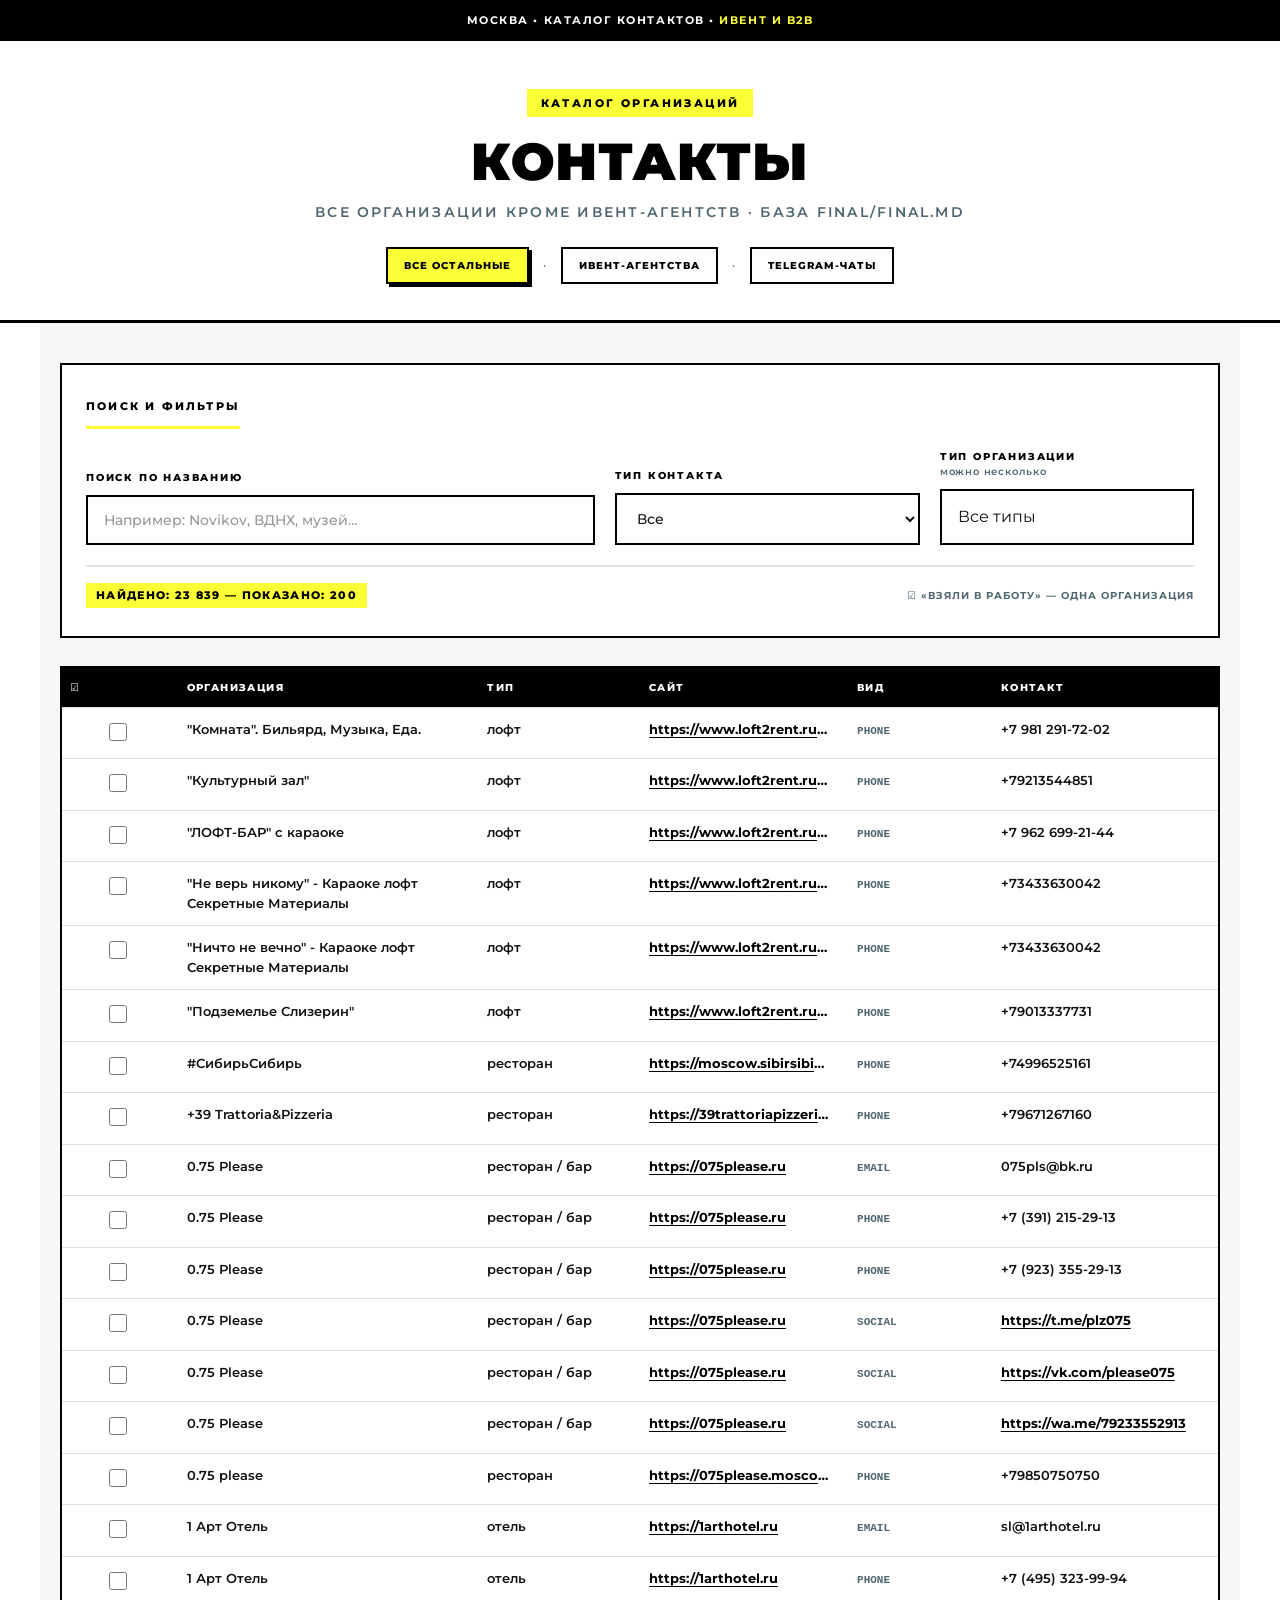
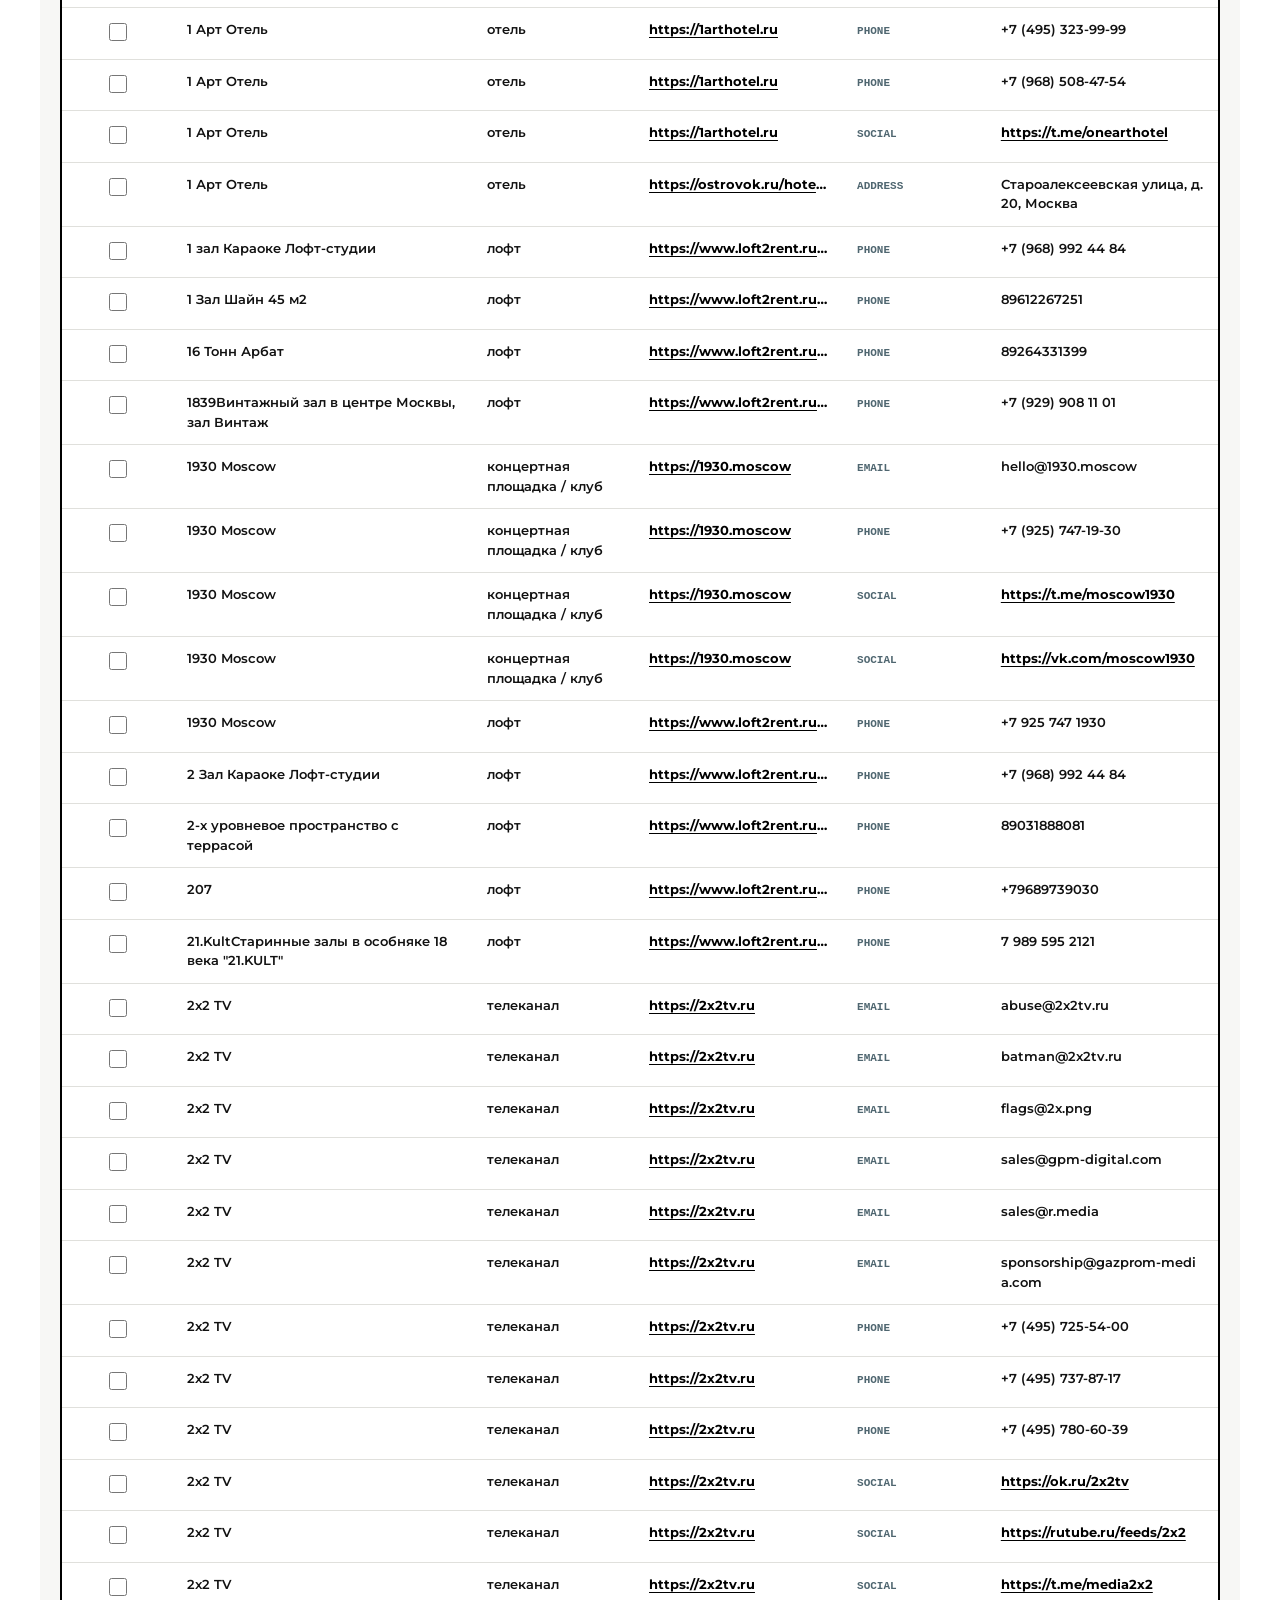
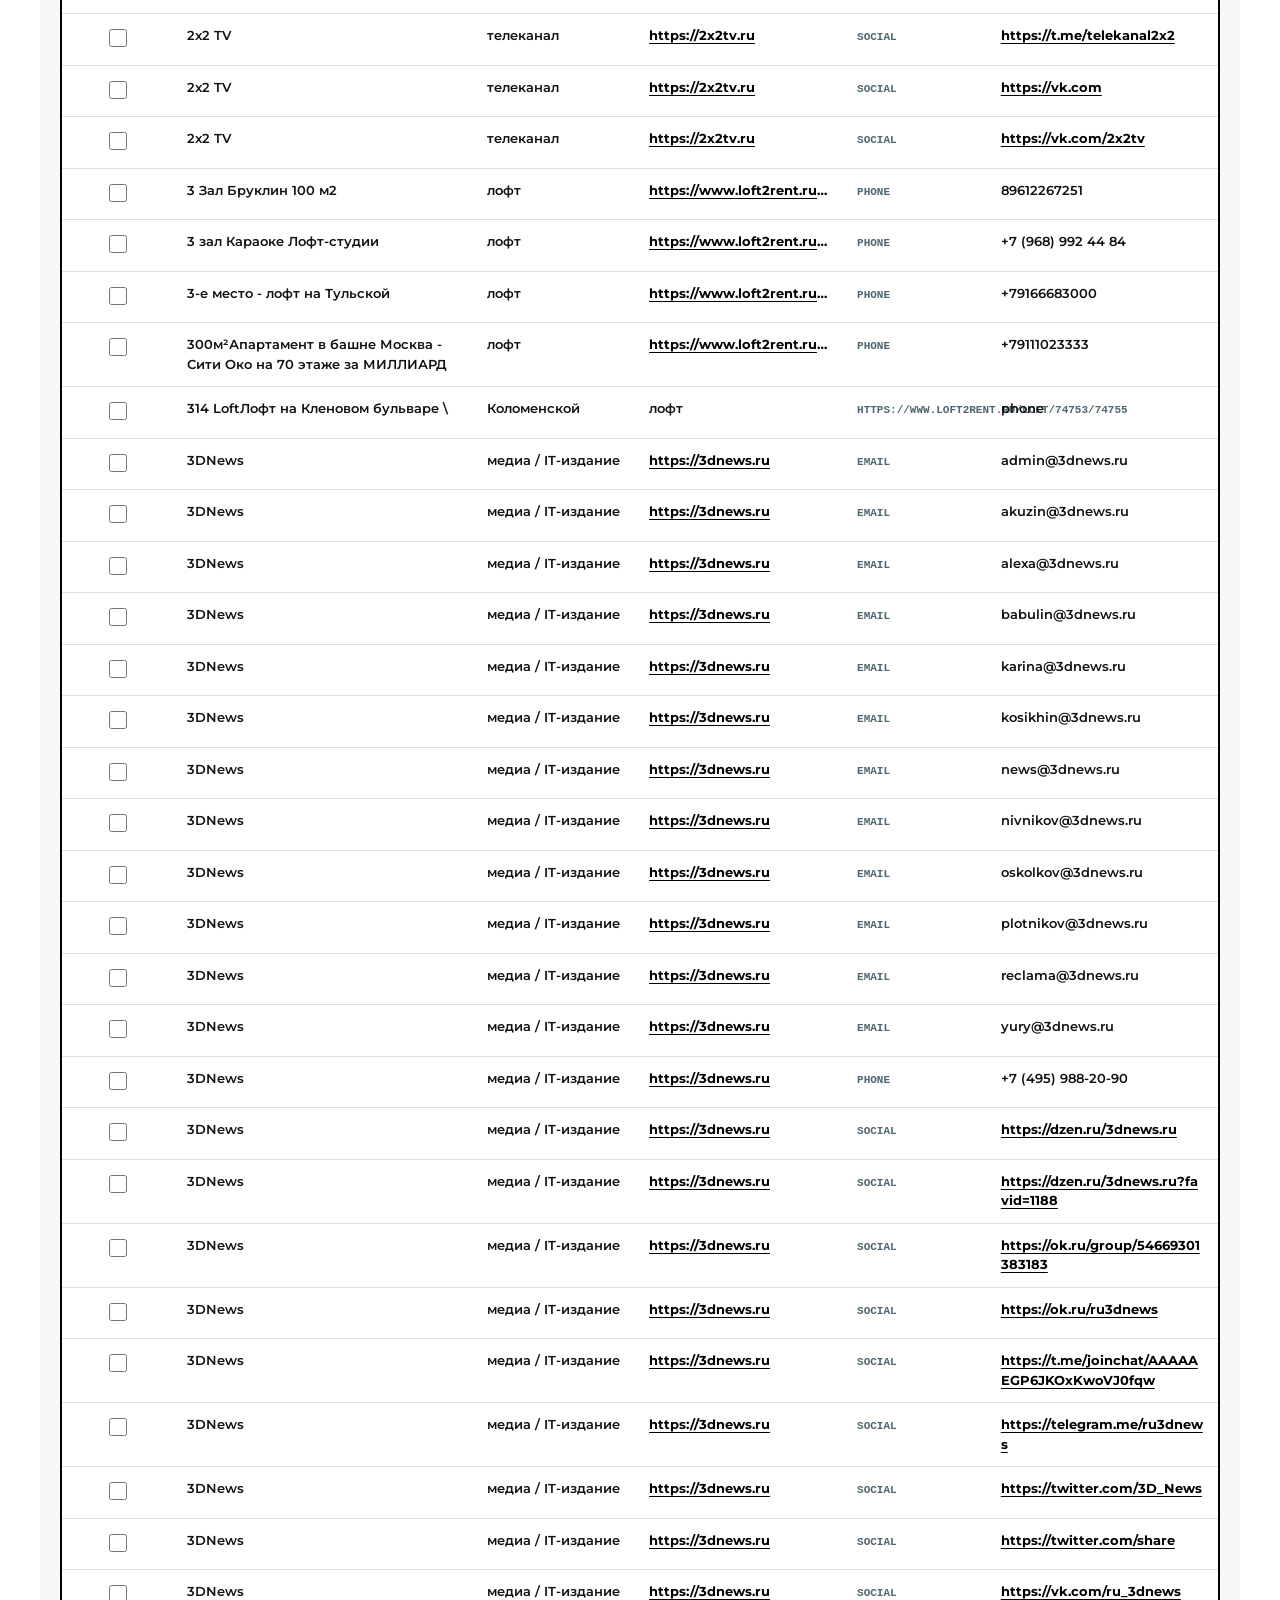
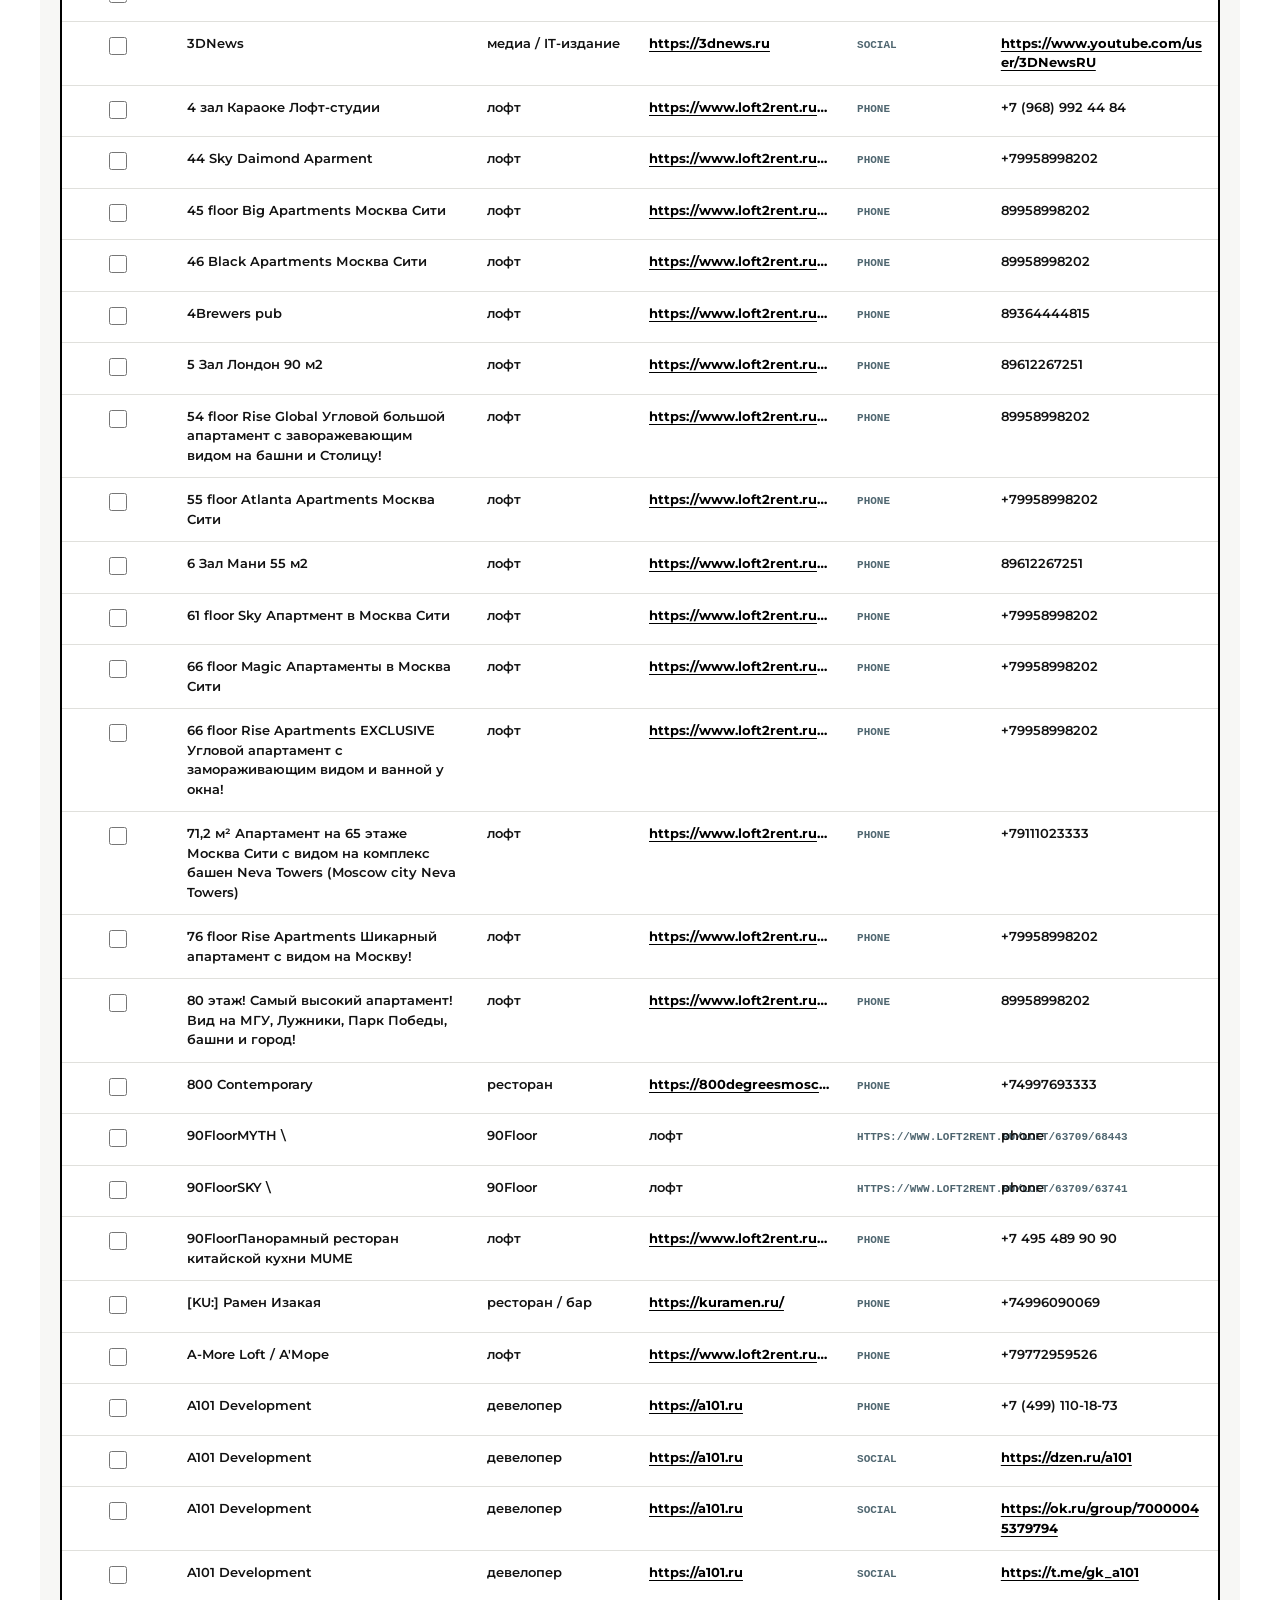
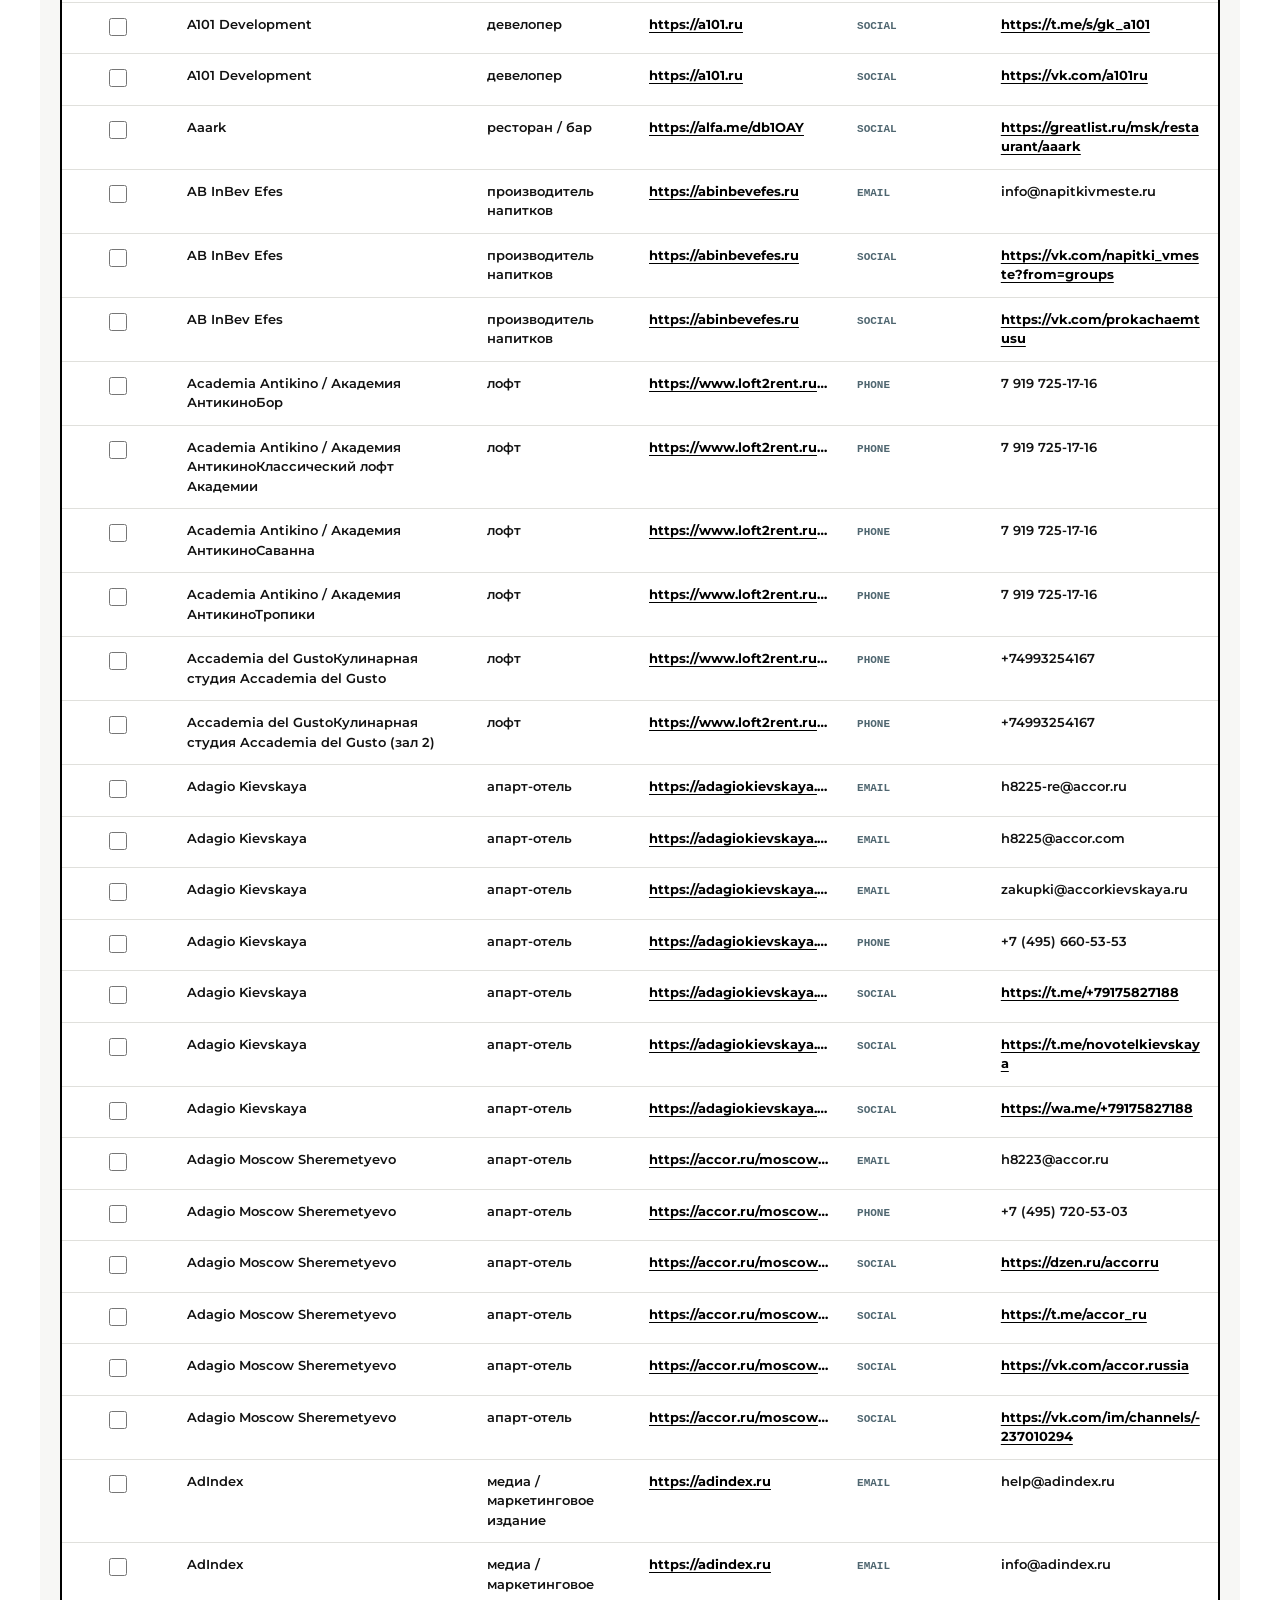
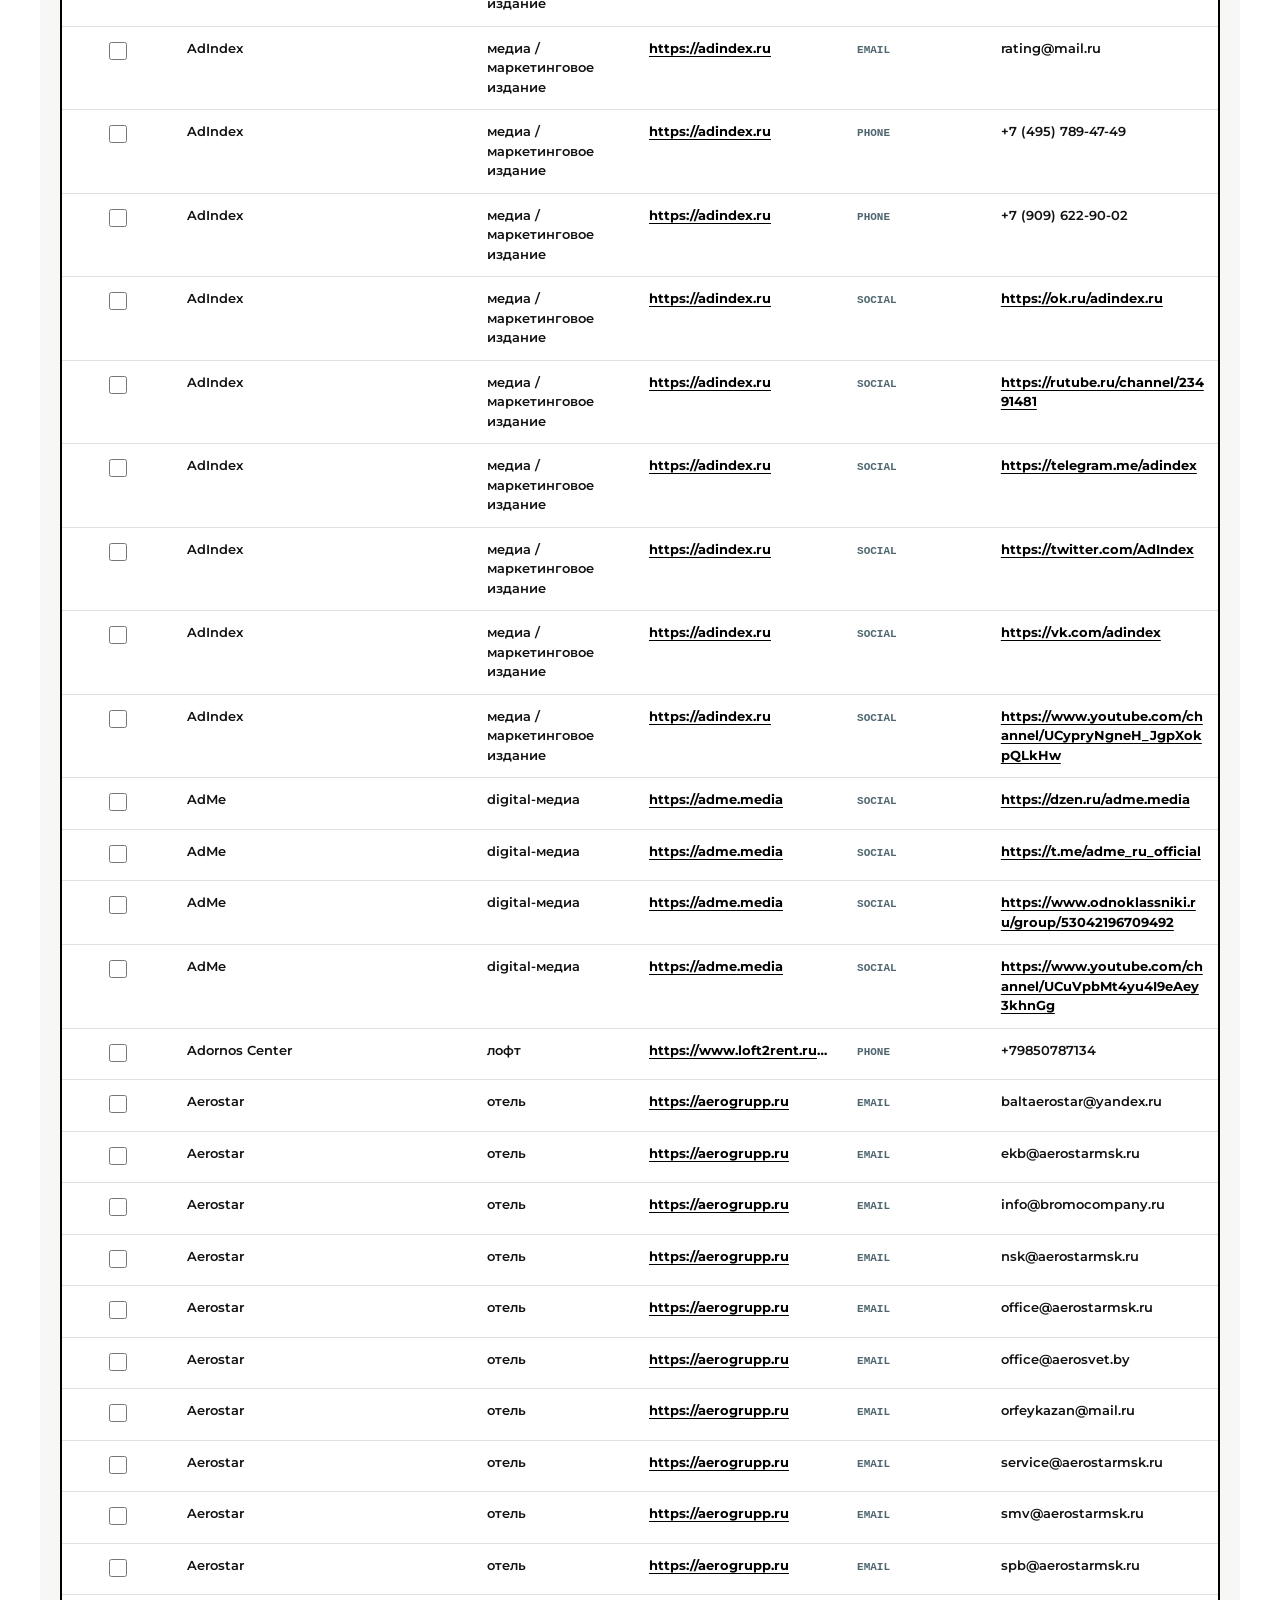
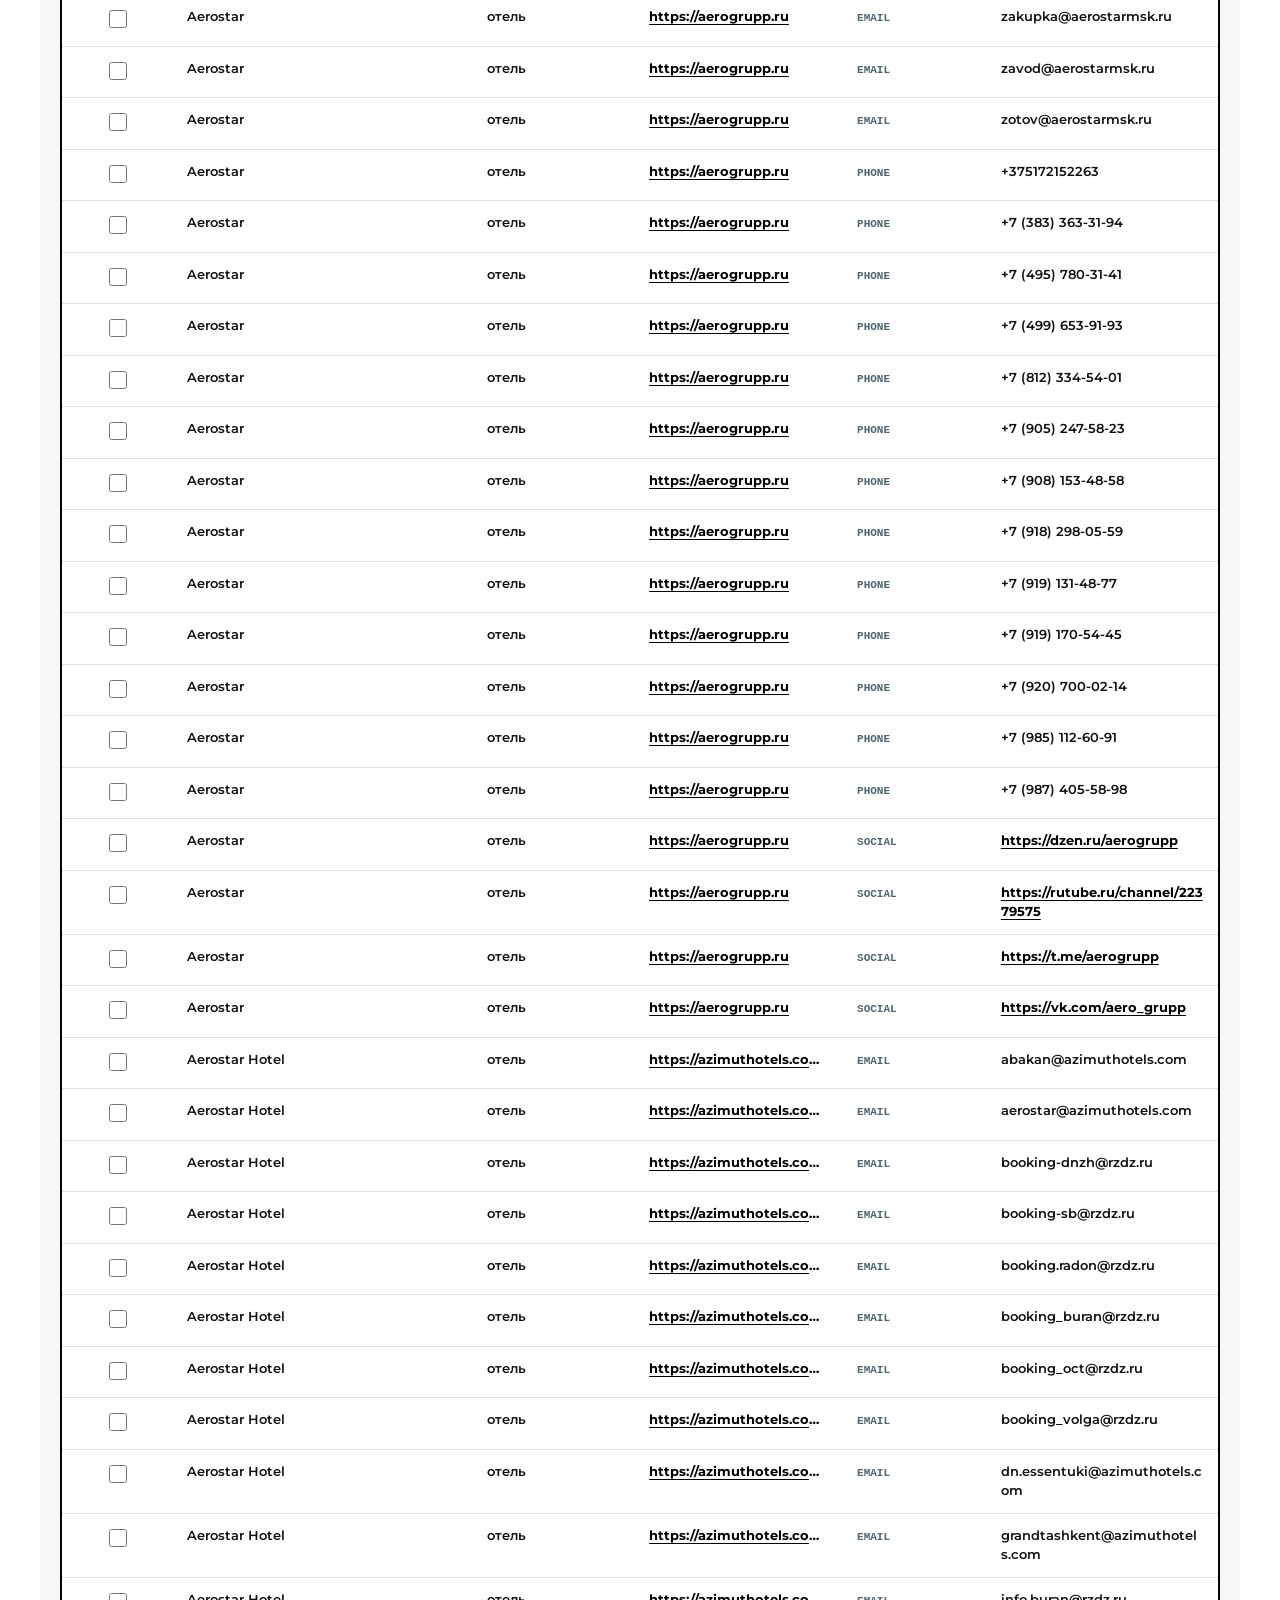
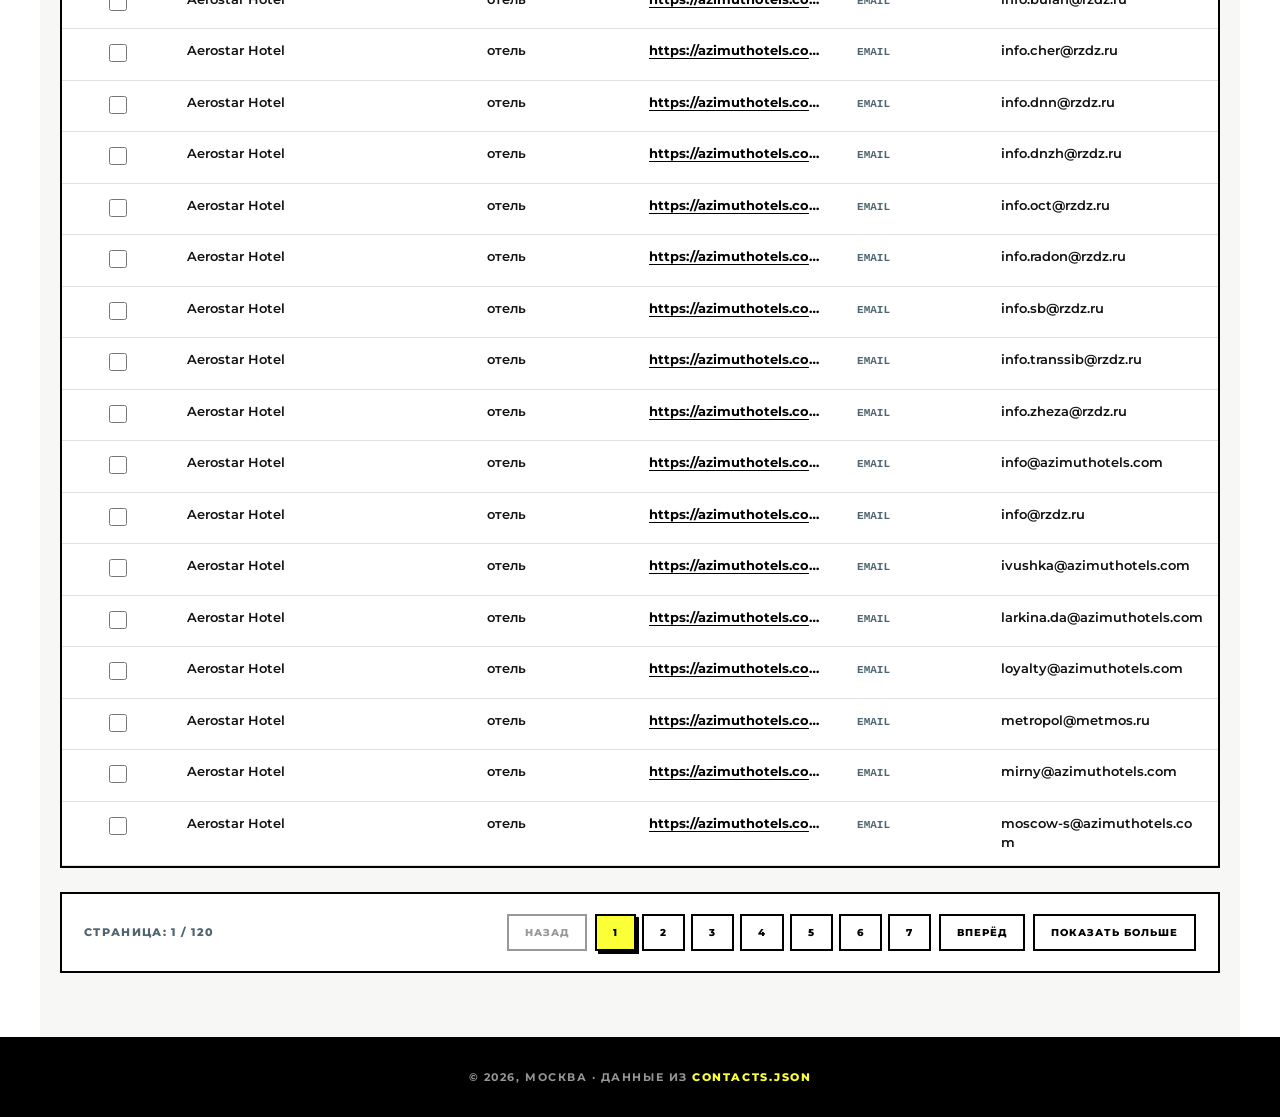
==== commit f7abb583: "898" ====
--- a/index.html
+++ b/index.html
@@ -22,6 +22,8 @@
           <a href="./index.html" class="nav-tab is-active" aria-current="page">Все остальные</a>
           <span class="dot" aria-hidden="true">•</span>
           <a href="./agencies.html" class="nav-tab">Ивент-агентства</a>
+          <span class="dot" aria-hidden="true">•</span>
+          <a href="./telegram.html" class="nav-tab">Telegram-чаты</a>
         </nav>
       </div>
     </header>
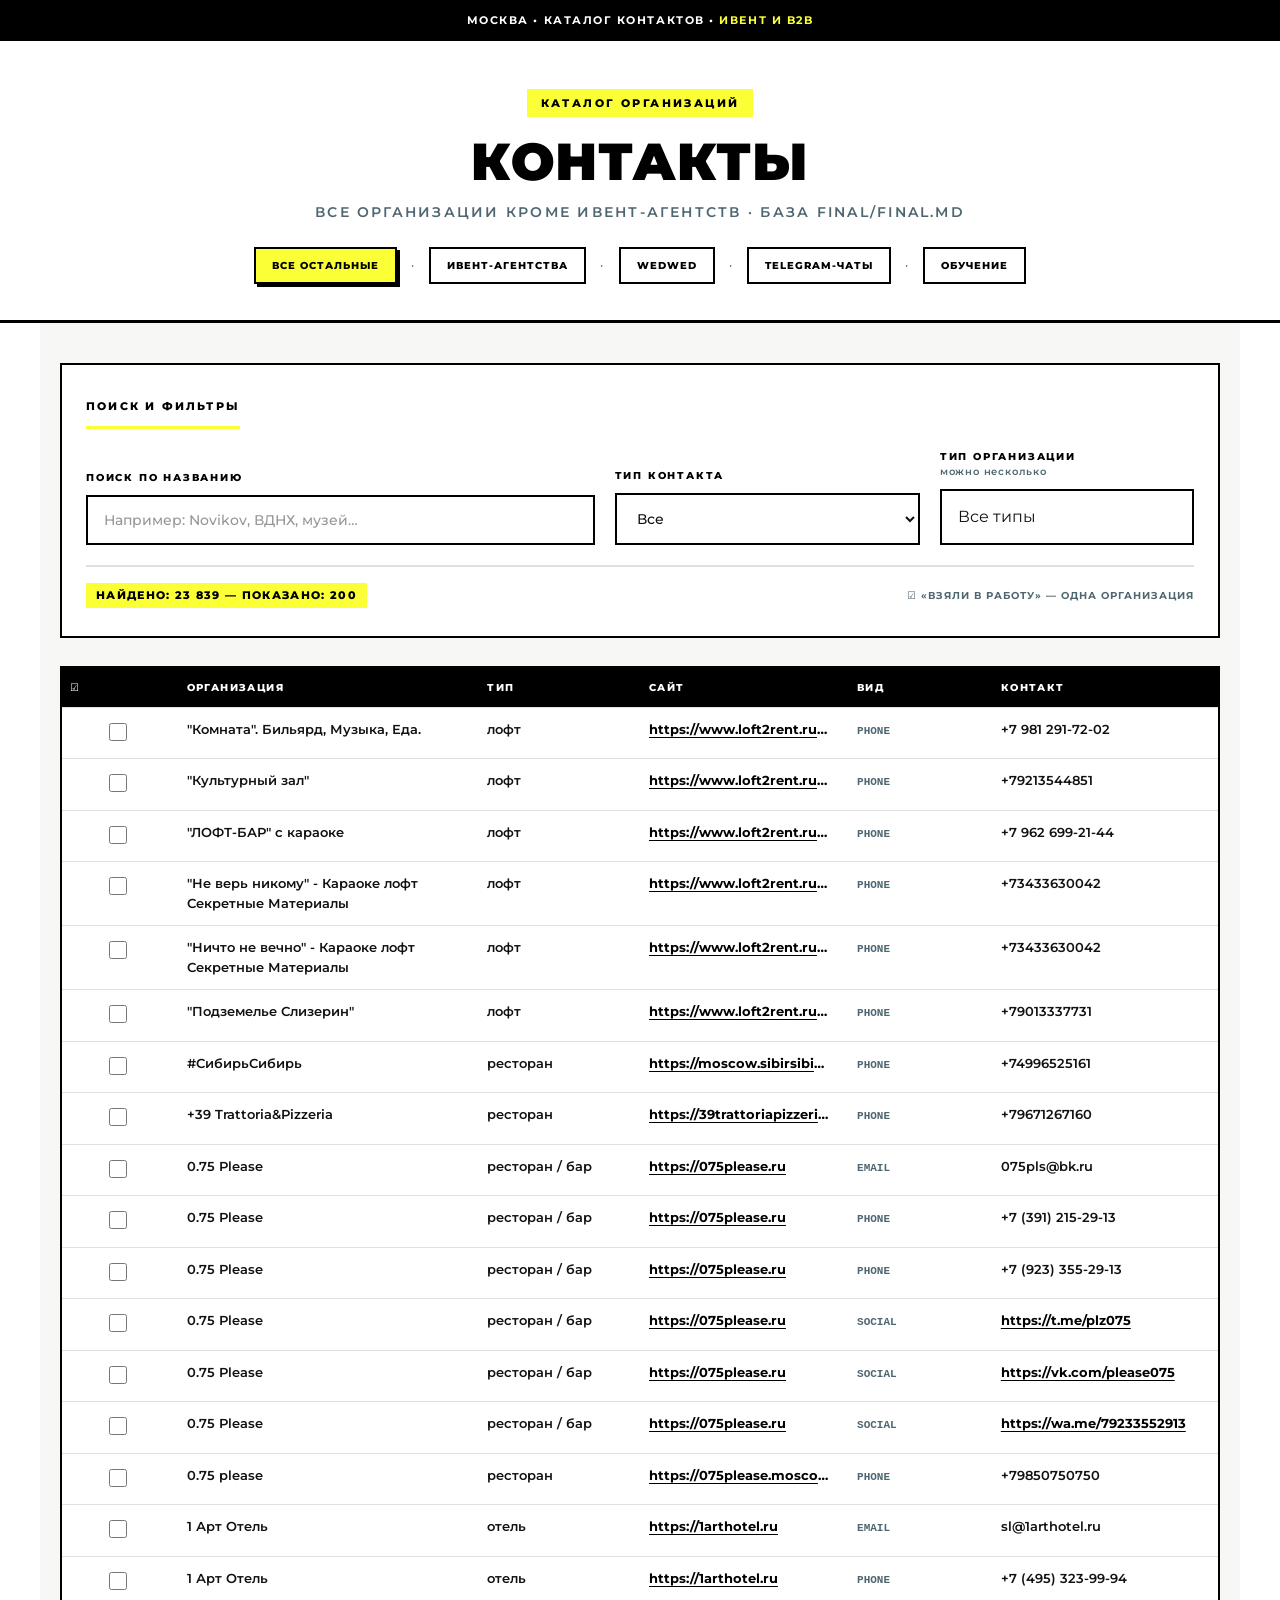
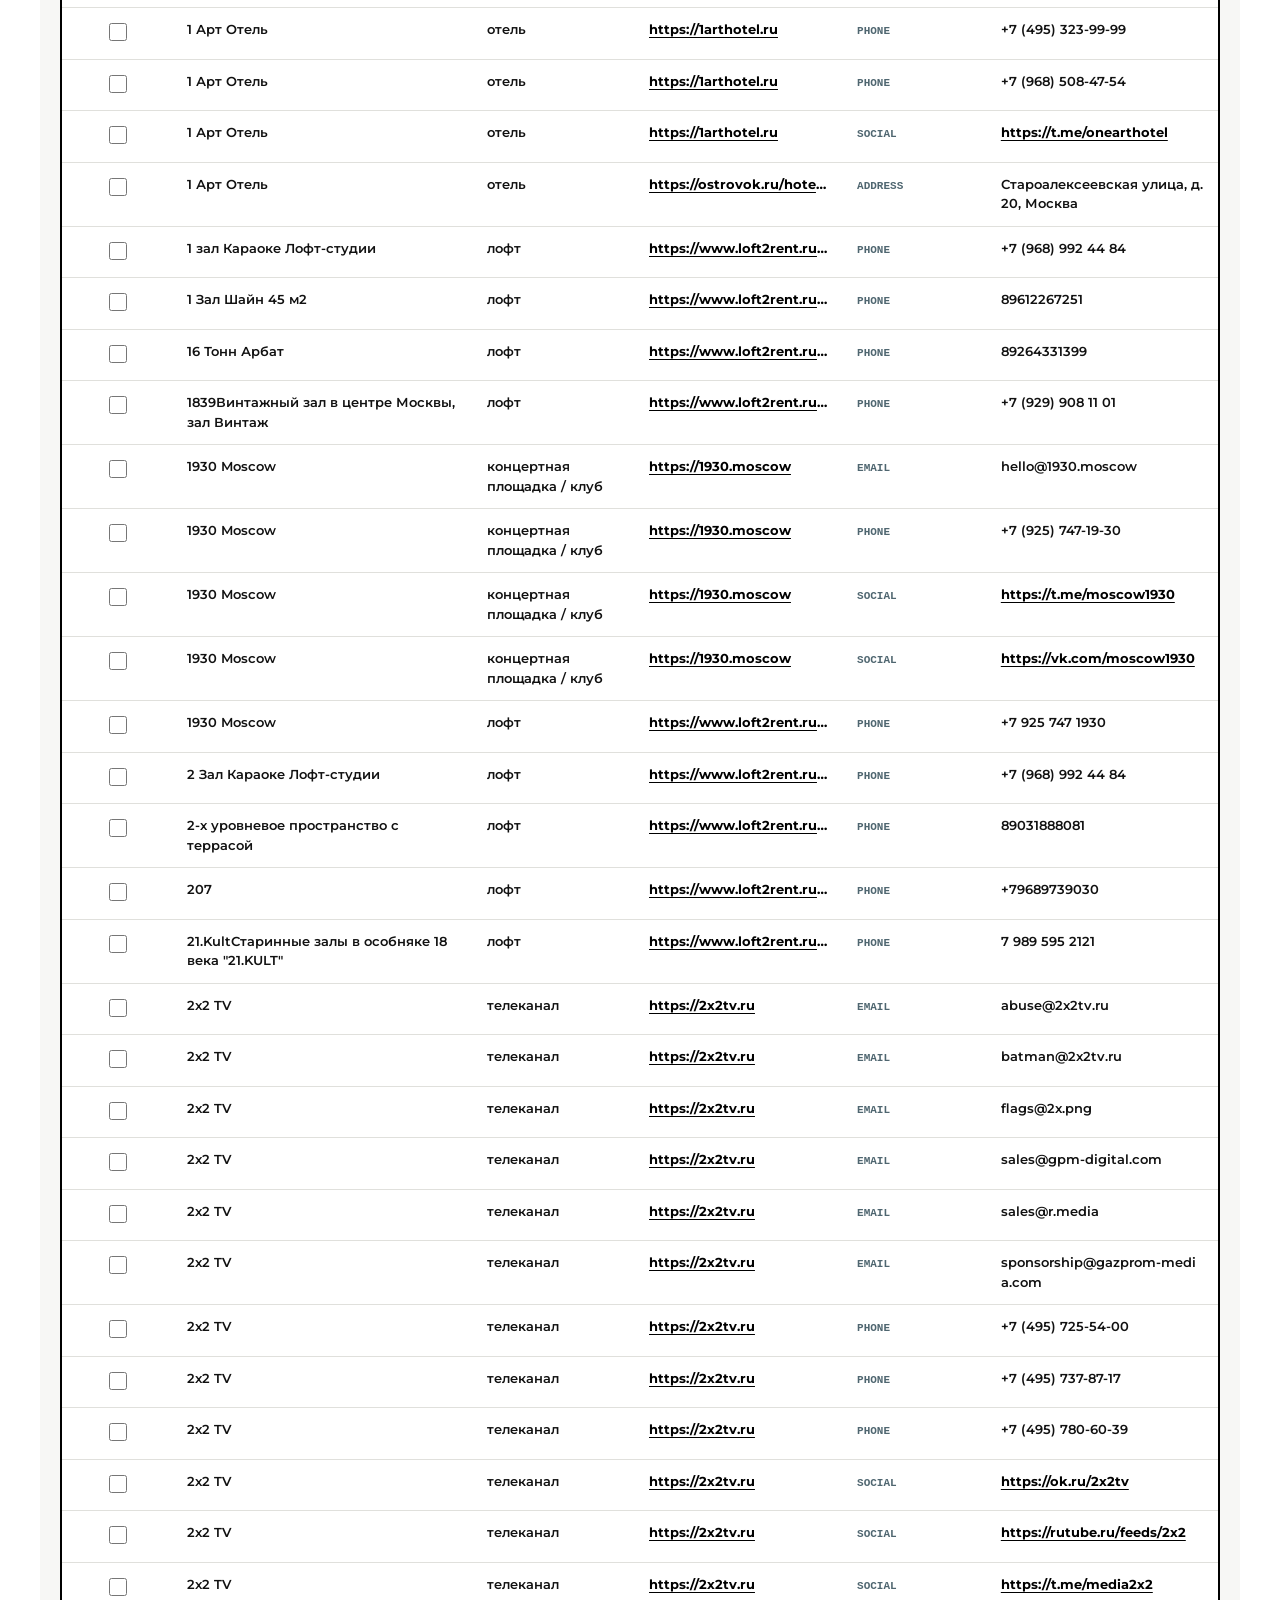
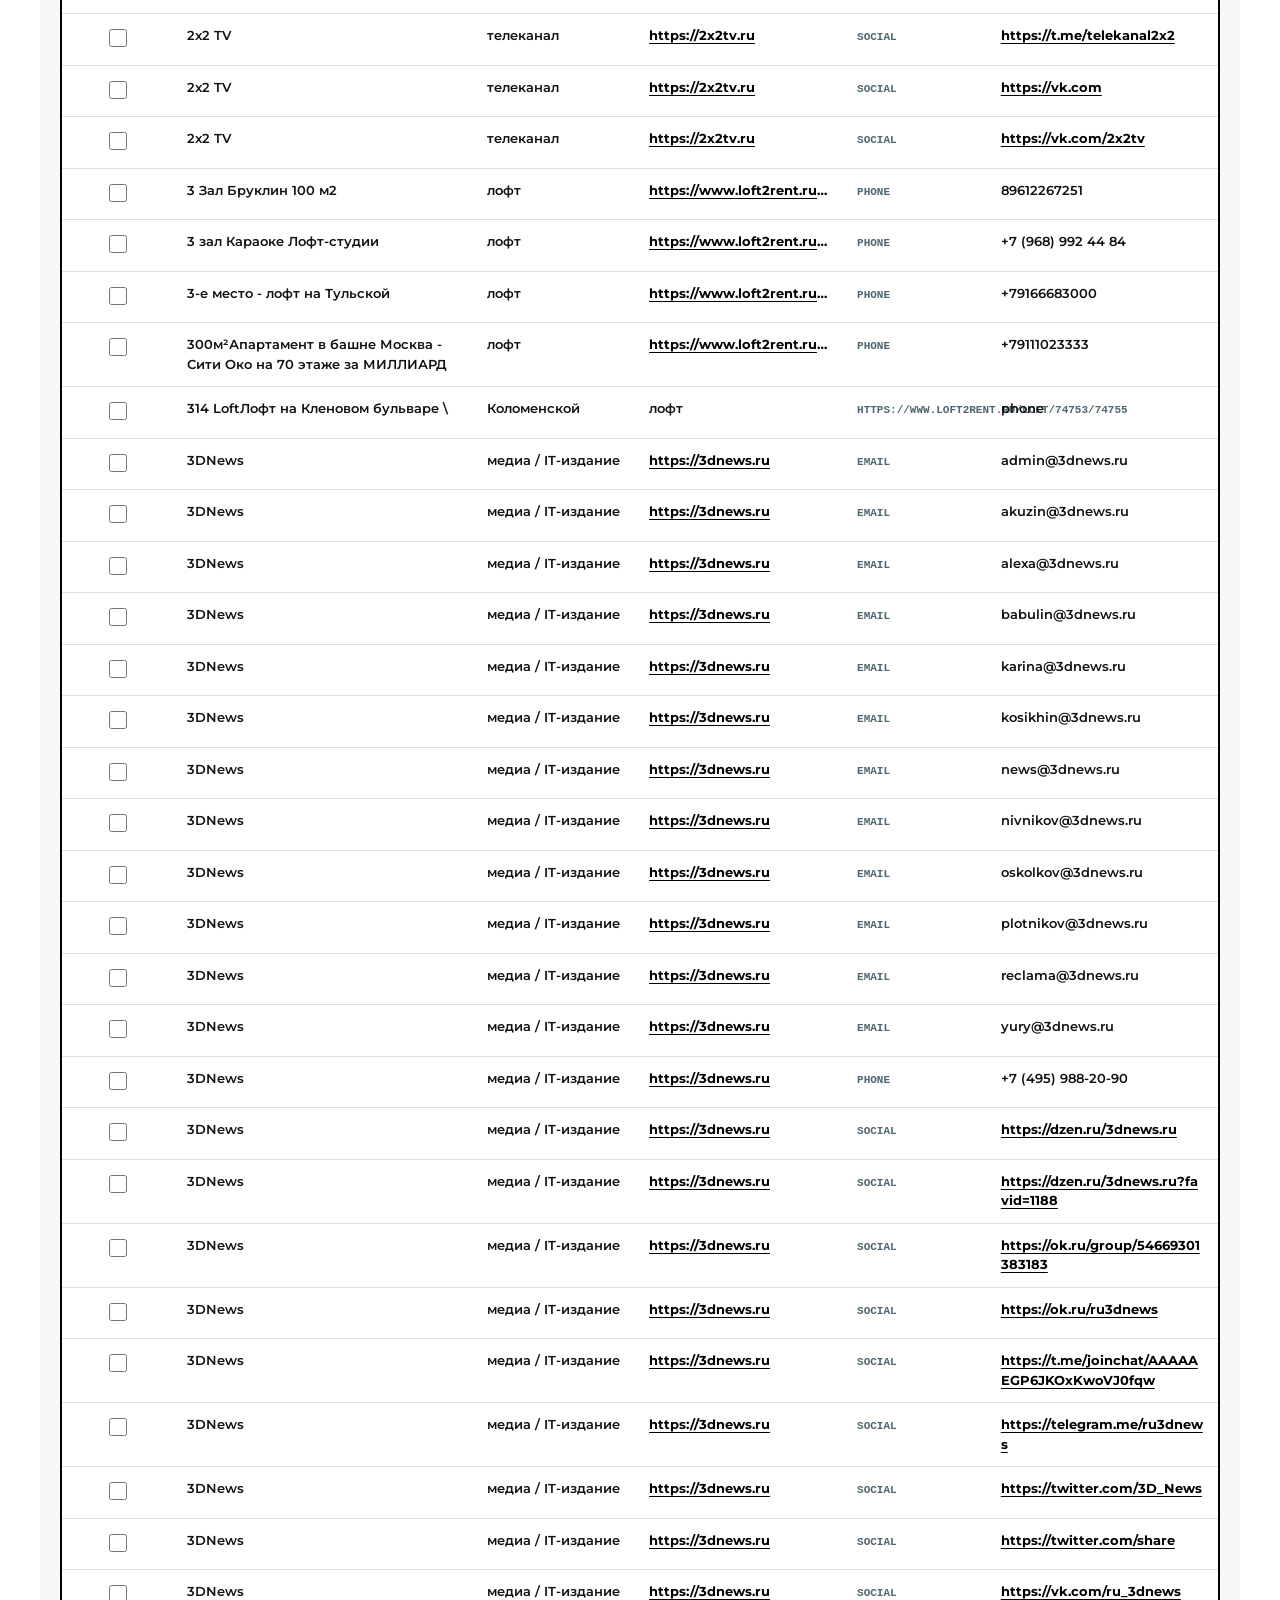
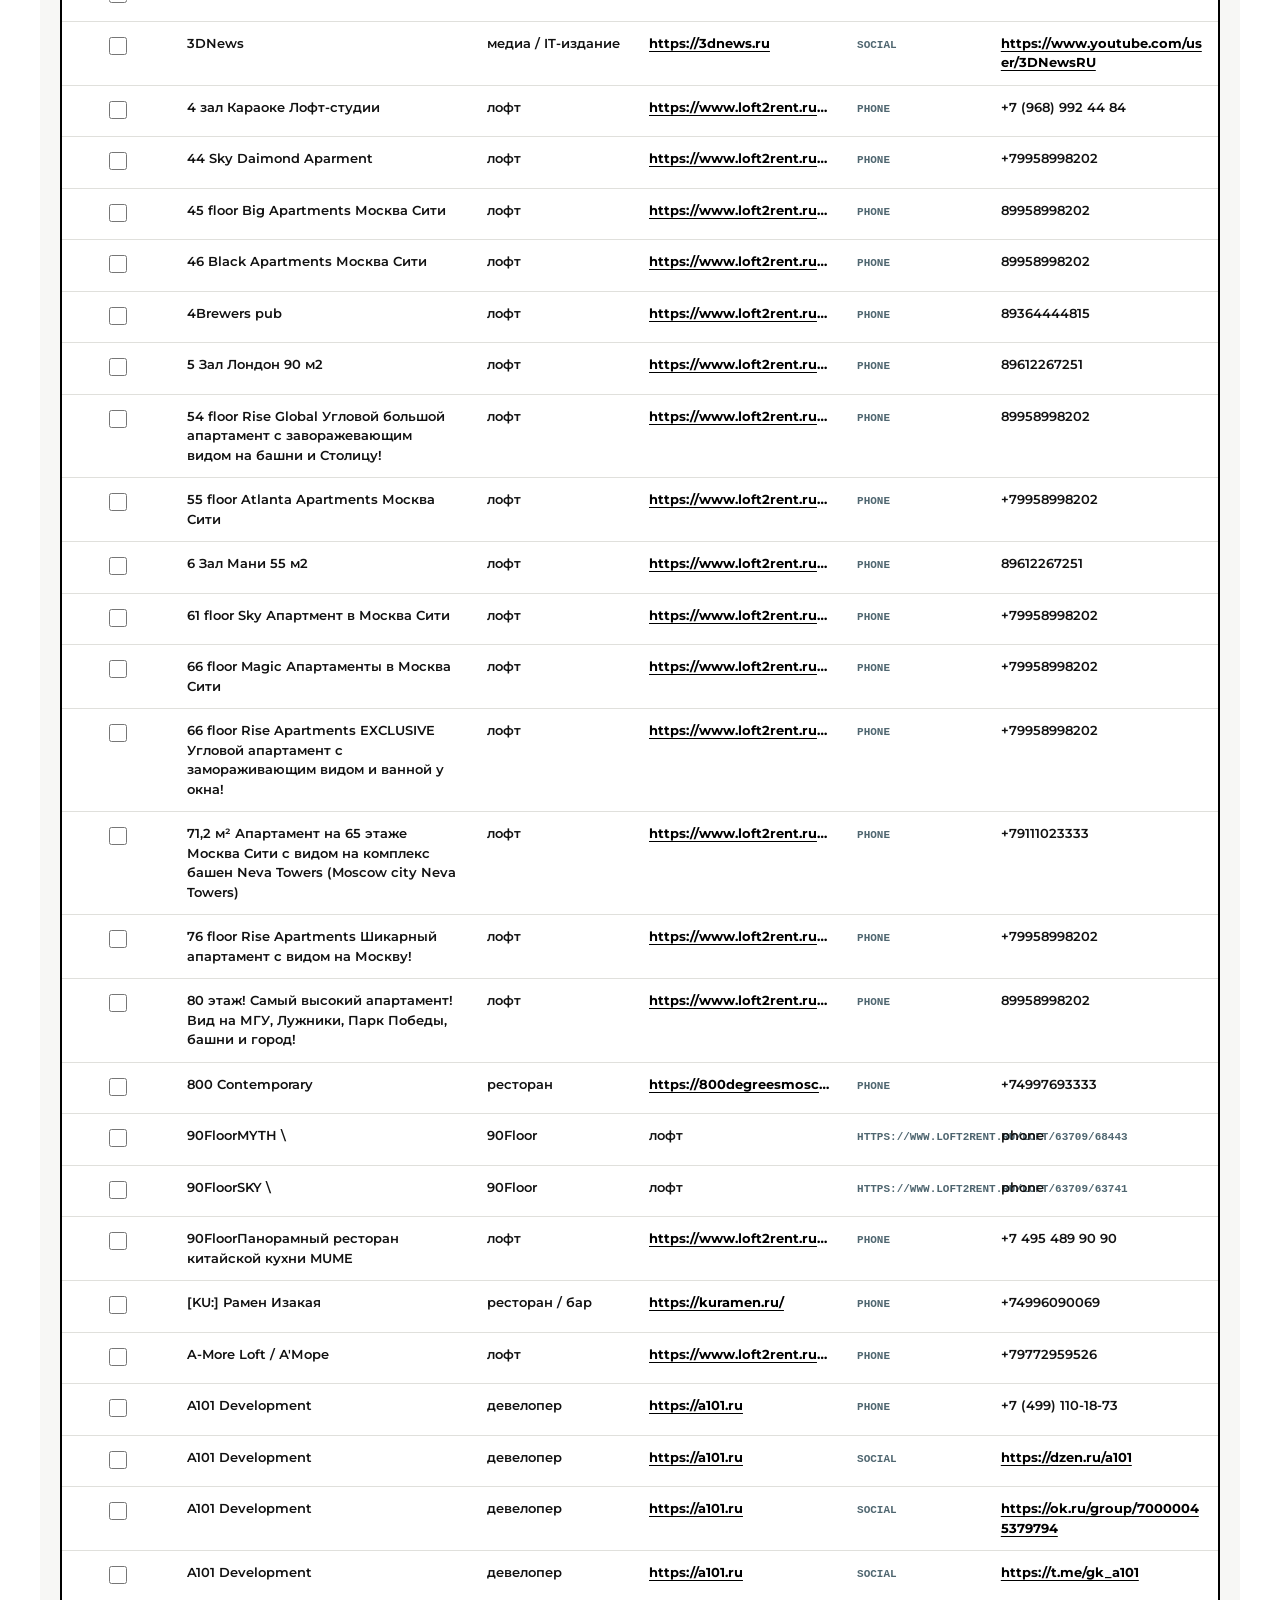
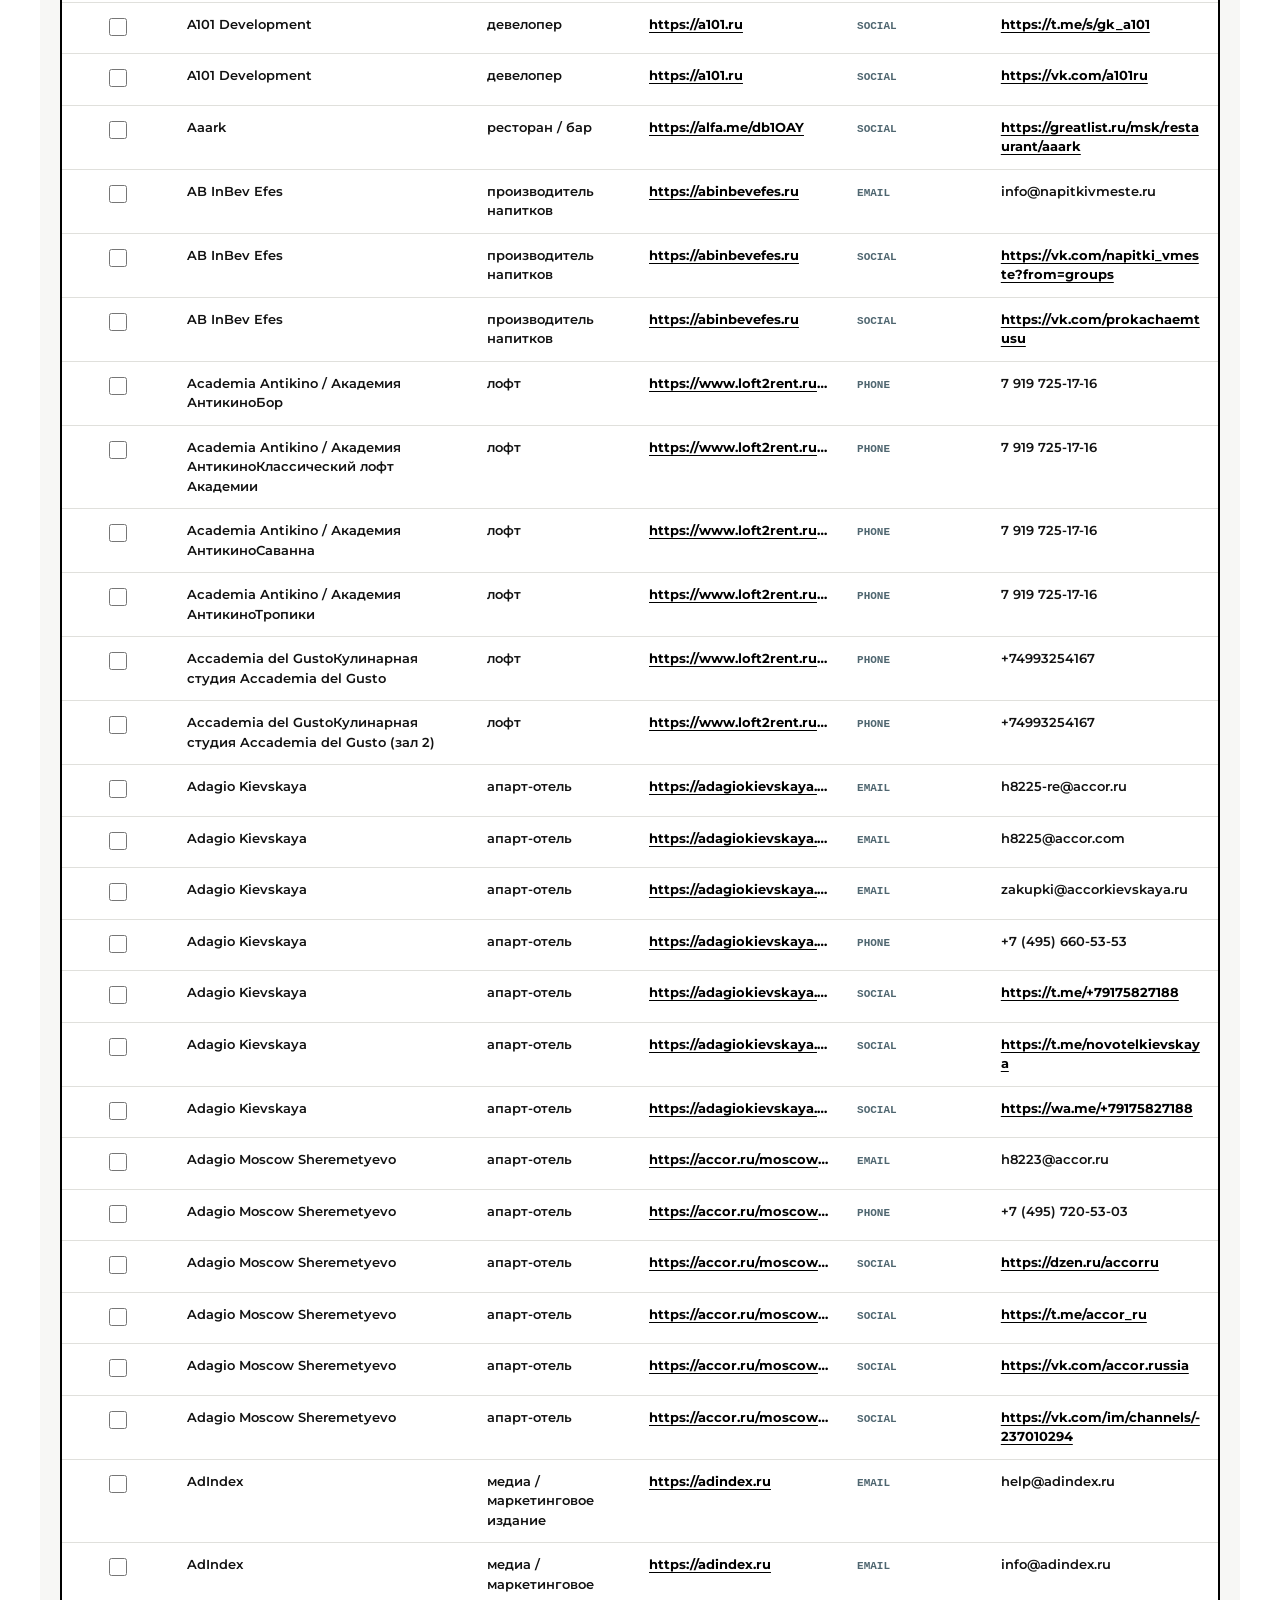
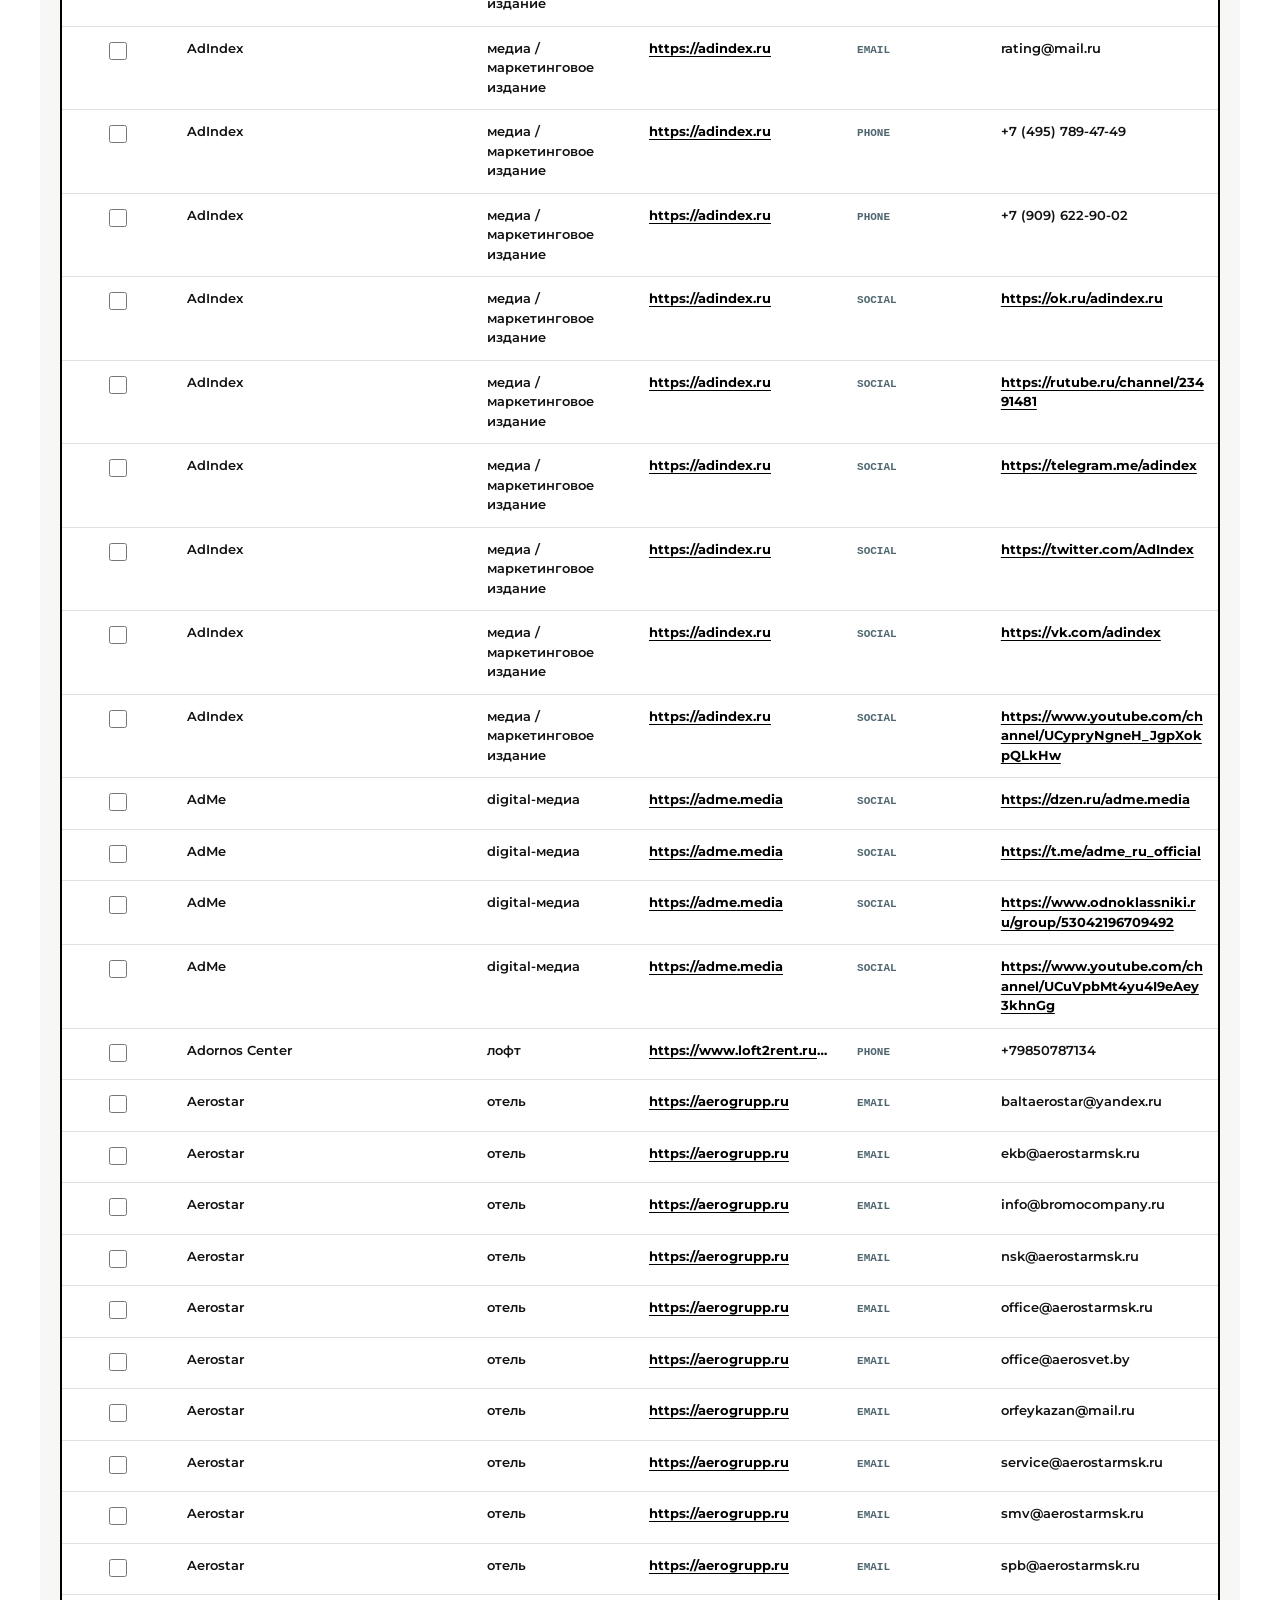
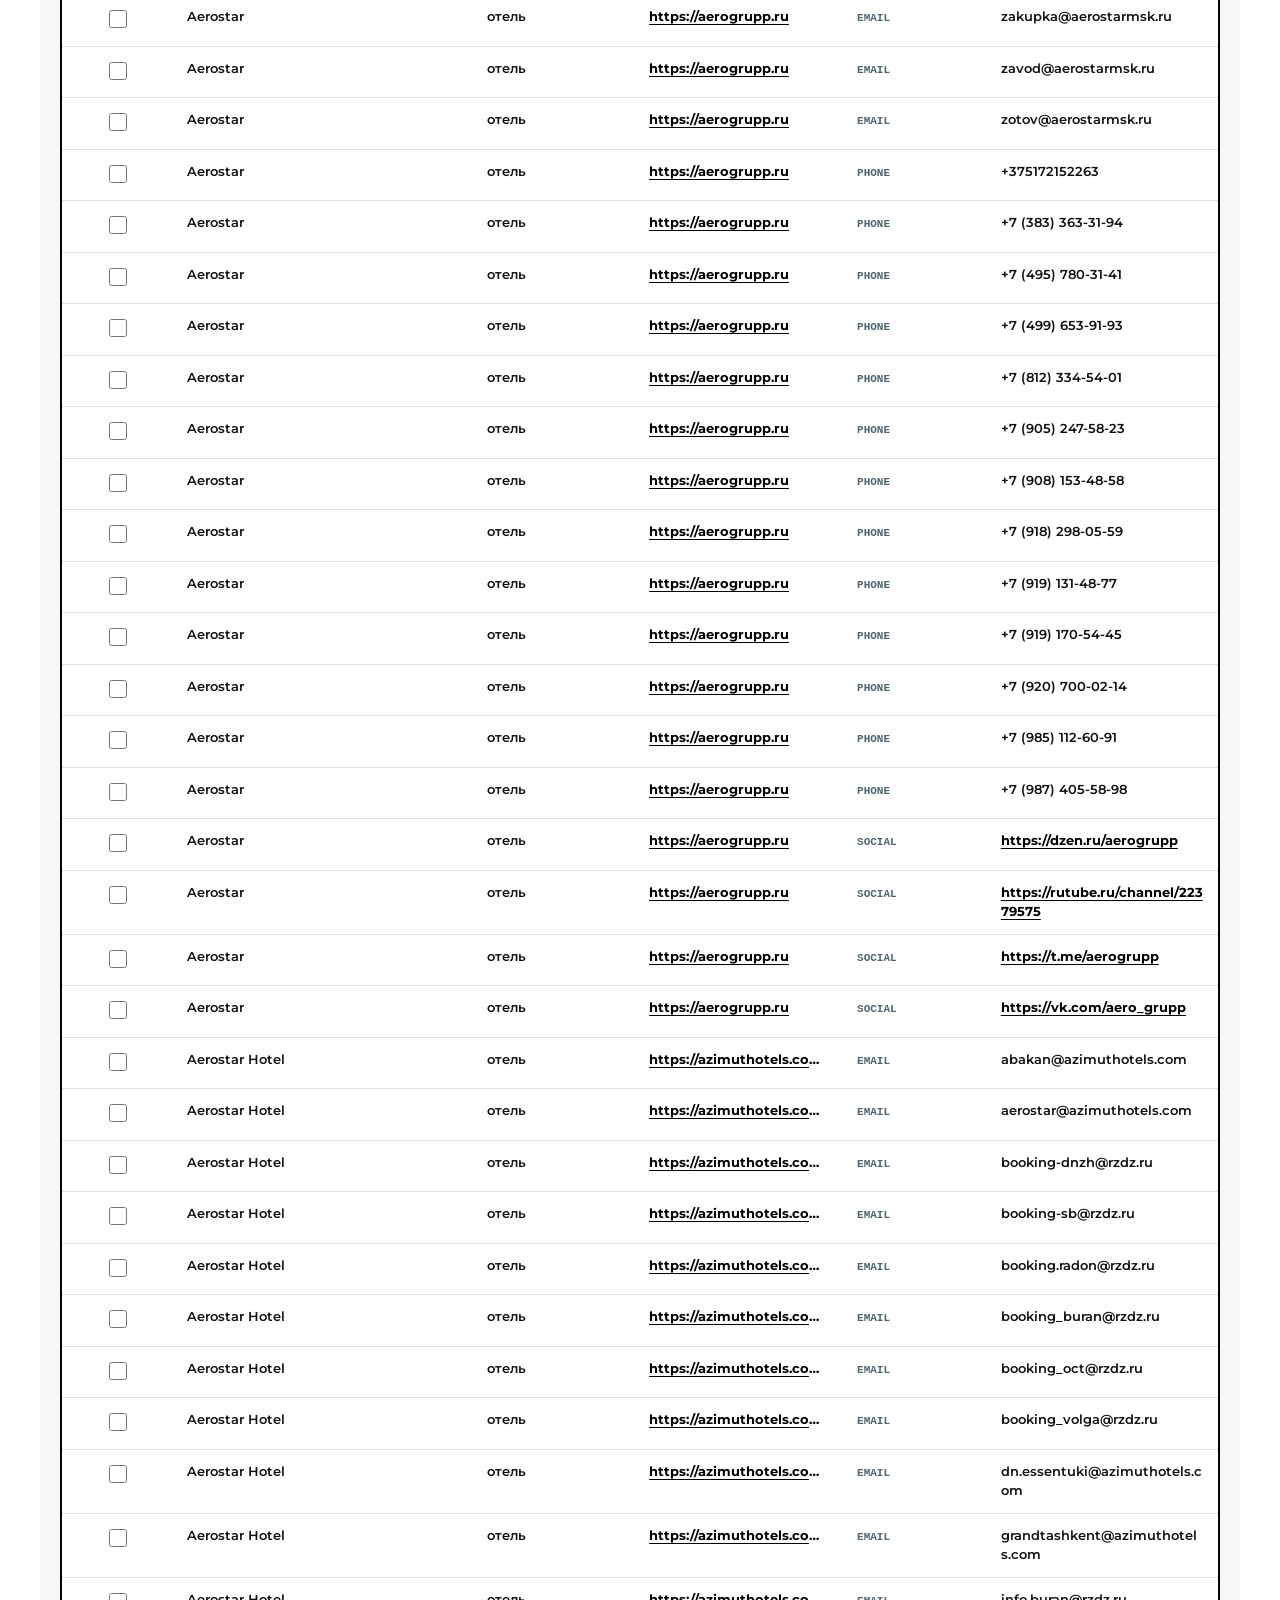
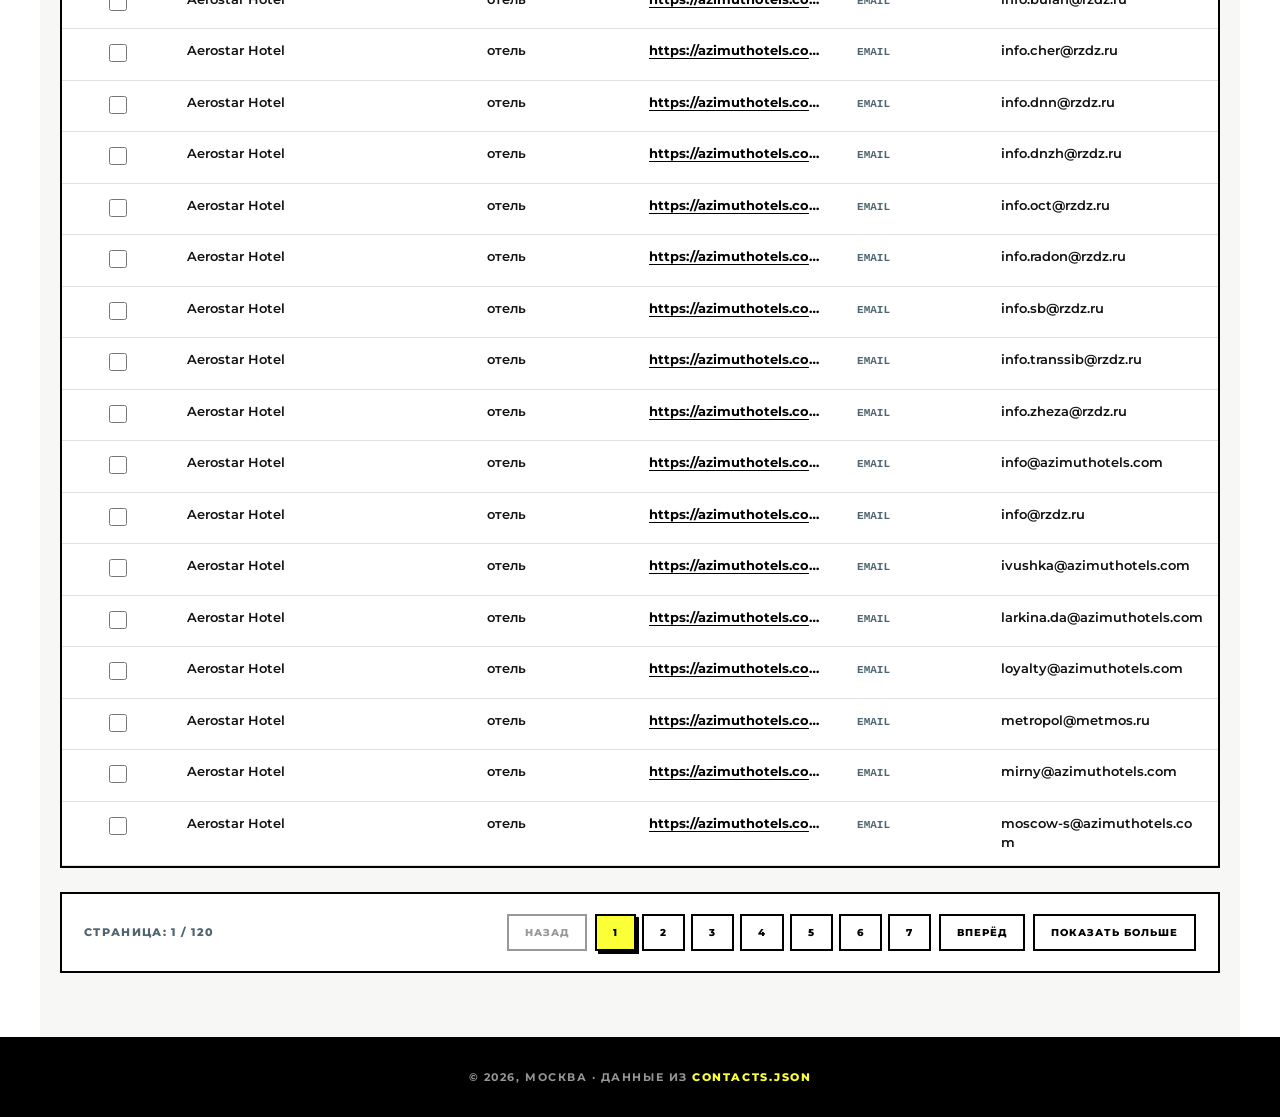
==== commit 99344848: "1" ====
--- a/index.html
+++ b/index.html
@@ -23,7 +23,11 @@
           <span class="dot" aria-hidden="true">•</span>
           <a href="./agencies.html" class="nav-tab">Ивент-агентства</a>
           <span class="dot" aria-hidden="true">•</span>
+          <a href="./wedwed.html" class="nav-tab">WedWed</a>
+          <span class="dot" aria-hidden="true">•</span>
           <a href="./telegram.html" class="nav-tab">Telegram-чаты</a>
+          <span class="dot" aria-hidden="true">•</span>
+          <a href="./training.html" class="nav-tab">Обучение</a>
         </nav>
       </div>
     </header>
